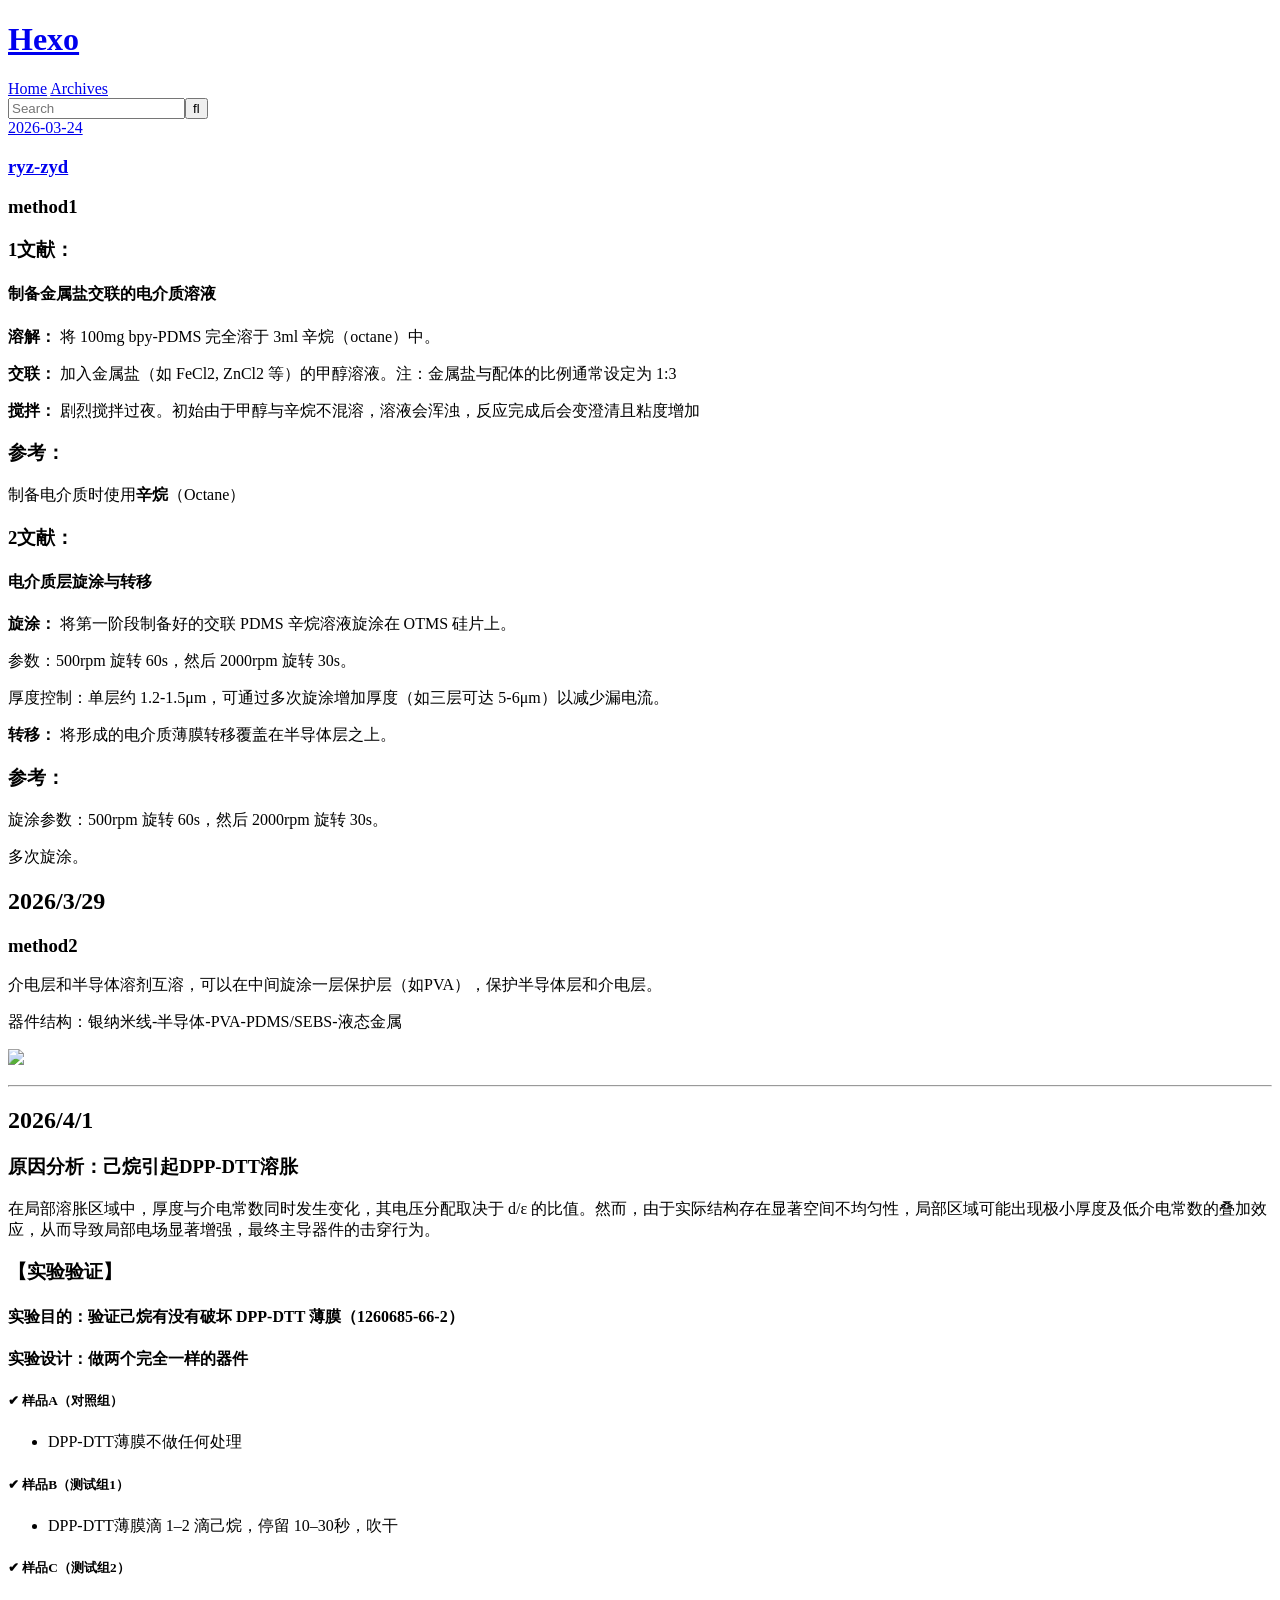
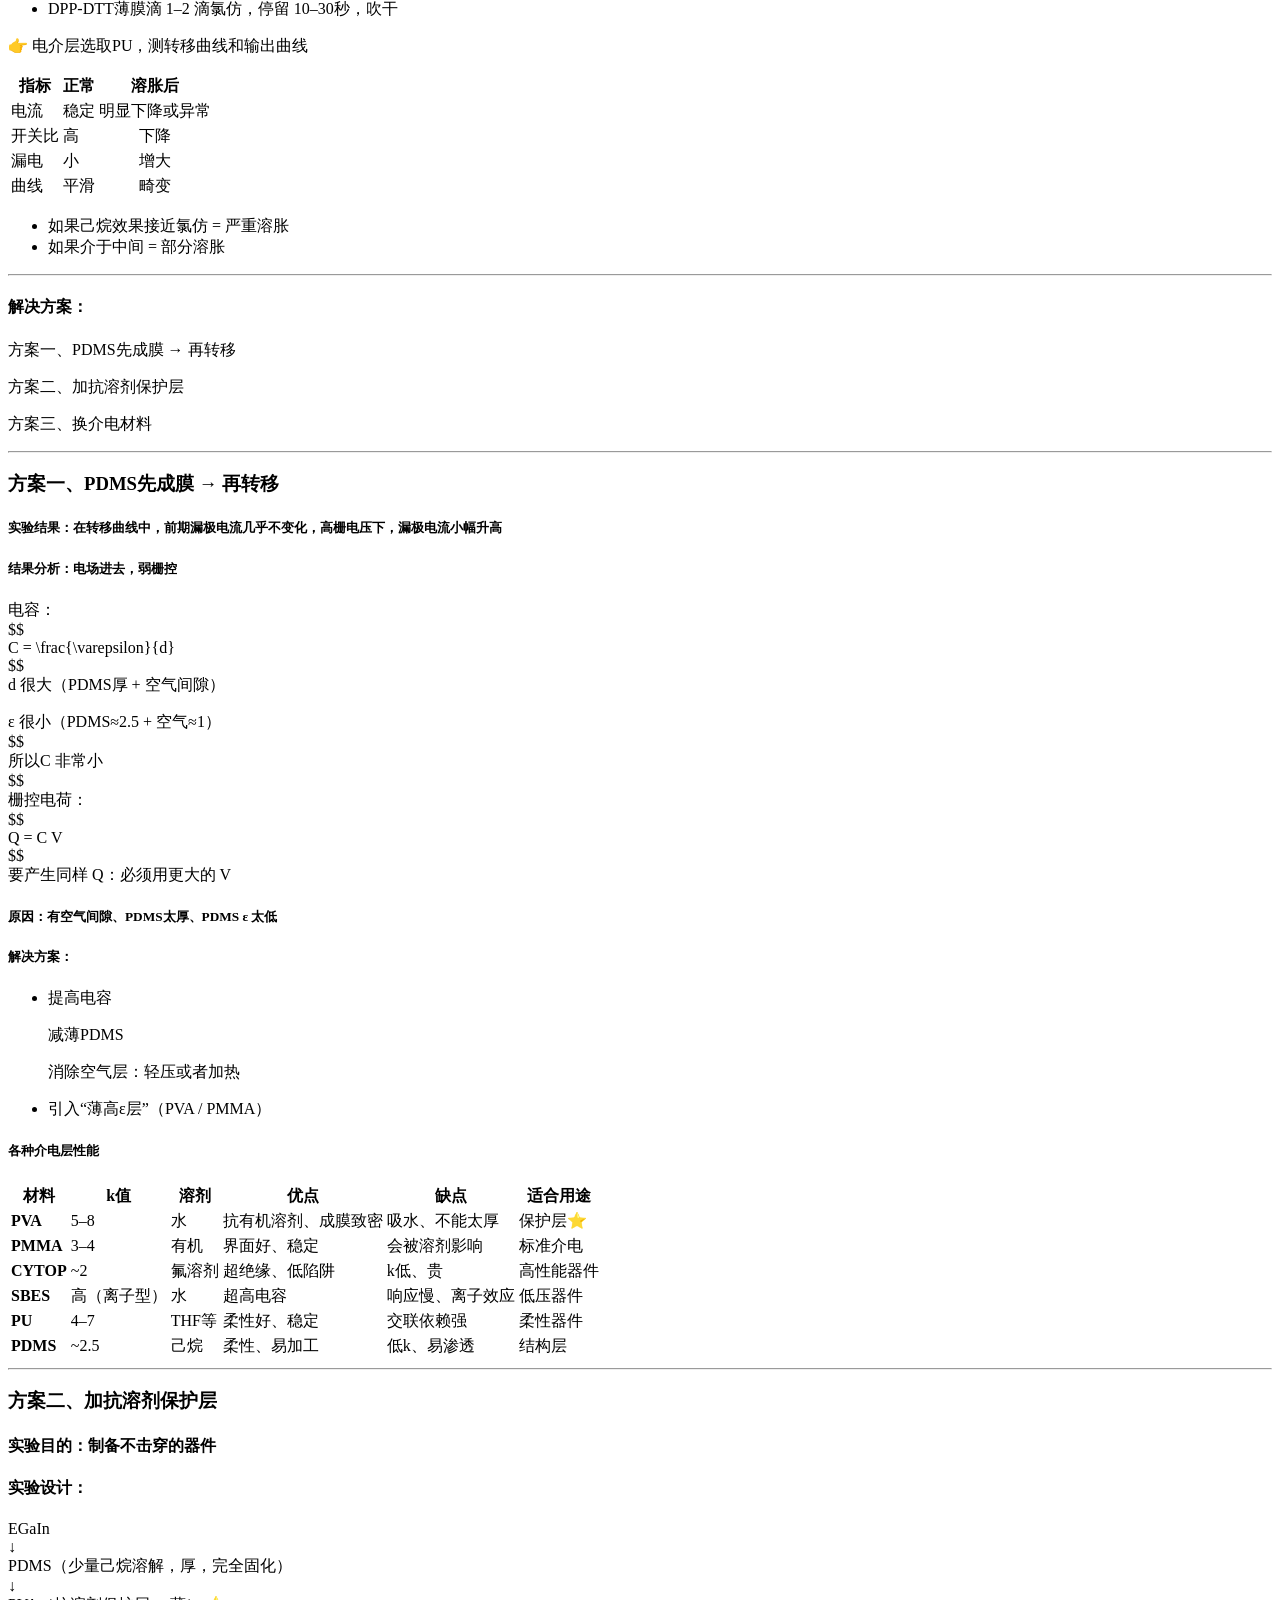
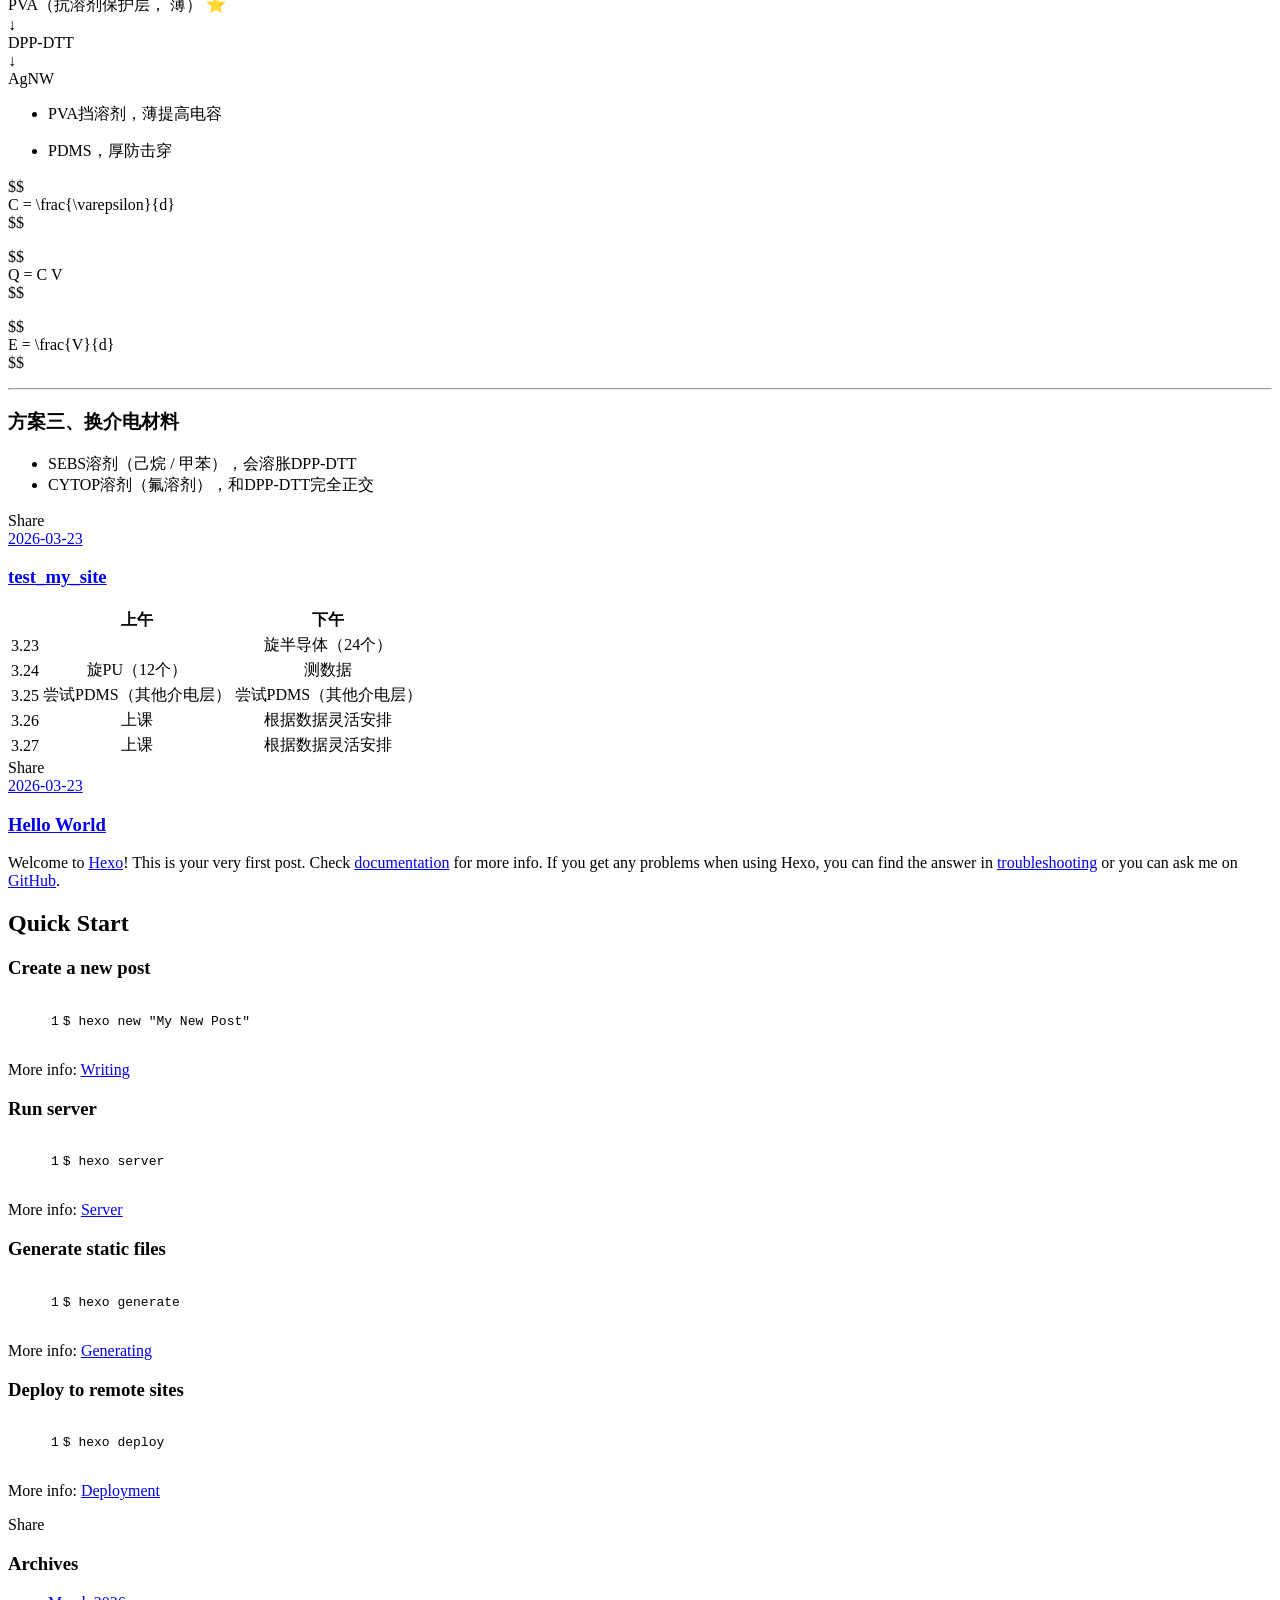
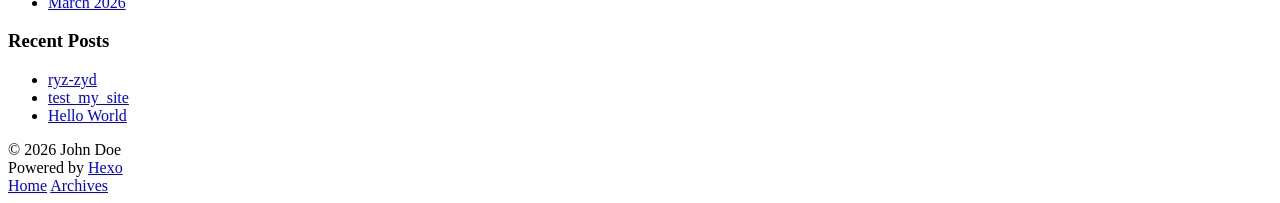
==== index.html @ 9f397bfc "Site updated: 2026-04-02 16:19:11" ====
<!DOCTYPE html>
<html>
<head>
  <meta charset="utf-8">
  
  
  <title>Hexo</title>
  <meta name="viewport" content="width=device-width, initial-scale=1, shrink-to-fit=no">
  <meta property="og:type" content="website">
<meta property="og:title" content="Hexo">
<meta property="og:url" content="http://example.com/index.html">
<meta property="og:site_name" content="Hexo">
<meta property="og:locale" content="en_US">
<meta property="article:author" content="John Doe">
<meta name="twitter:card" content="summary">
  
    <link rel="alternate" href="/atom.xml" title="Hexo" type="application/atom+xml">
  
  
    <link rel="shortcut icon" href="/favicon.png">
  
  
  
<link rel="stylesheet" href="/css/style.css">

  
    
<link rel="stylesheet" href="/fancybox/jquery.fancybox.min.css">

  
  
<link rel="stylesheet" href="https://cdn.jsdelivr.net/npm/fork-awesome@1.2.0/css/fork-awesome.min.css">

<meta name="generator" content="Hexo 7.3.0"></head>

<body>
  <div id="container">
    <div id="wrap">
      <header id="header">
  <div id="banner"></div>
  <div id="header-outer" class="outer">
    <div id="header-title" class="inner">
      <h1 id="logo-wrap">
        <a href="/" id="logo">Hexo</a>
      </h1>
      
    </div>
    <div id="header-inner" class="inner">
      <nav id="main-nav">
        <a id="main-nav-toggle" class="nav-icon"><span class="fa fa-bars"></span></a>
        
          <a class="main-nav-link" href="/">Home</a>
        
          <a class="main-nav-link" href="/archives">Archives</a>
        
      </nav>
      <nav id="sub-nav">
        
        
          <a class="nav-icon" href="/atom.xml" title="RSS Feed"><span class="fa fa-rss"></span></a>
        
        <a class="nav-icon nav-search-btn" title="Search"><span class="fa fa-search"></span></a>
      </nav>
      <div id="search-form-wrap">
        <form action="//google.com/search" method="get" accept-charset="UTF-8" class="search-form"><input type="search" name="q" class="search-form-input" placeholder="Search"><button type="submit" class="search-form-submit">&#xF002;</button><input type="hidden" name="sitesearch" value="http://example.com"></form>
      </div>
    </div>
  </div>
</header>

      <div class="outer">
        <section id="main">
  
    <article id="post-ryz-zyd" class="h-entry article article-type-post" itemprop="blogPost" itemscope itemtype="https://schema.org/BlogPosting">
  <div class="article-meta">
    <a href="/2026/03/24/ryz-zyd/" class="article-date">
  <time class="dt-published" datetime="2026-03-23T16:00:00.000Z" itemprop="datePublished">2026-03-24</time>
</a>
    
  </div>
  <div class="article-inner">
    
    
      <header class="article-header">
        
  
    <h1 itemprop="name">
      <a class="p-name article-title" href="/2026/03/24/ryz-zyd/">ryz-zyd</a>
    </h1>
  

      </header>
    
    <div class="e-content article-entry" itemprop="articleBody">
      
        <h3 id="method1"><a href="#method1" class="headerlink" title="method1"></a>method1</h3><h3 id="1文献："><a href="#1文献：" class="headerlink" title="1文献："></a>1文献：</h3><h4 id="制备金属盐交联的电介质溶液"><a href="#制备金属盐交联的电介质溶液" class="headerlink" title="制备金属盐交联的电介质溶液"></a>制备金属盐交联的电介质溶液</h4><p><strong>溶解：</strong> 将 100mg bpy-PDMS 完全溶于 3ml 辛烷（octane）中。</p>
<p><strong>交联：</strong> 加入金属盐（如 FeCl2, ZnCl2 等）的甲醇溶液。注：金属盐与配体的比例通常设定为 1:3</p>
<p><strong>搅拌：</strong> 剧烈搅拌过夜。初始由于甲醇与辛烷不混溶，溶液会浑浊，反应完成后会变澄清且粘度增加</p>
<h3 id="参考："><a href="#参考：" class="headerlink" title="参考："></a><strong>参考：</strong></h3><p>制备电介质时使用<strong>辛烷</strong>（Octane）</p>
<h3 id="2文献："><a href="#2文献：" class="headerlink" title="2文献："></a>2文献：</h3><h4 id="电介质层旋涂与转移"><a href="#电介质层旋涂与转移" class="headerlink" title="电介质层旋涂与转移"></a><strong>电介质层旋涂与转移</strong></h4><p><strong>旋涂：</strong> 将第一阶段制备好的交联 PDMS 辛烷溶液旋涂在 OTMS 硅片上。</p>
<p>参数：500rpm 旋转 60s，然后 2000rpm 旋转 30s。</p>
<p>厚度控制：单层约 1.2-1.5μm，可通过多次旋涂增加厚度（如三层可达 5-6μm）以减少漏电流。</p>
<p><strong>转移：</strong> 将形成的电介质薄膜转移覆盖在半导体层之上。</p>
<h3 id="参考：-1"><a href="#参考：-1" class="headerlink" title="参考："></a><strong>参考：</strong></h3><p>旋涂参数：500rpm 旋转 60s，然后 2000rpm 旋转 30s。</p>
<p>多次旋涂。</p>
<h2 id="2026-3-29"><a href="#2026-3-29" class="headerlink" title="2026&#x2F;3&#x2F;29"></a>2026&#x2F;3&#x2F;29</h2><h3 id="method2"><a href="#method2" class="headerlink" title="method2"></a>method2</h3><p>介电层和半导体溶剂互溶，可以在中间旋涂一层保护层（如PVA），保护半导体层和介电层。</p>
<p>器件结构：银纳米线-半导体-PVA-PDMS&#x2F;SEBS-液态金属</p>
<p><img src="C:\Users\ryz08\Desktop\图.png"></p>
<hr>
<h2 id="2026-4-1"><a href="#2026-4-1" class="headerlink" title="2026&#x2F;4&#x2F;1"></a>2026&#x2F;4&#x2F;1</h2><h3 id="原因分析：己烷引起DPP-DTT溶胀"><a href="#原因分析：己烷引起DPP-DTT溶胀" class="headerlink" title="原因分析：己烷引起DPP-DTT溶胀"></a>原因分析：己烷引起DPP-DTT溶胀</h3><p>在局部溶胀区域中，厚度与介电常数同时发生变化，其电压分配取决于 d&#x2F;ε 的比值。然而，由于实际结构存在显著空间不均匀性，局部区域可能出现极小厚度及低介电常数的叠加效应，从而导致局部电场显著增强，最终主导器件的击穿行为。</p>
<h3 id="【实验验证】"><a href="#【实验验证】" class="headerlink" title="【实验验证】"></a>【实验验证】</h3><h4 id="实验目的：验证己烷有没有破坏-DPP-DTT-薄膜（1260685-66-2）"><a href="#实验目的：验证己烷有没有破坏-DPP-DTT-薄膜（1260685-66-2）" class="headerlink" title="实验目的：验证己烷有没有破坏 DPP-DTT 薄膜（1260685-66-2）"></a>实验目的：验证己烷有没有破坏 DPP-DTT 薄膜（1260685-66-2）</h4><h4 id="实验设计：做两个完全一样的器件"><a href="#实验设计：做两个完全一样的器件" class="headerlink" title="实验设计：做两个完全一样的器件"></a>实验设计：做两个完全一样的器件</h4><h5 id="✔-样品A（对照组）"><a href="#✔-样品A（对照组）" class="headerlink" title="✔ 样品A（对照组）"></a>✔ 样品A（对照组）</h5><ul>
<li>DPP-DTT薄膜不做任何处理</li>
</ul>
<h5 id="✔-样品B（测试组1）"><a href="#✔-样品B（测试组1）" class="headerlink" title="✔ 样品B（测试组1）"></a>✔ 样品B（测试组1）</h5><ul>
<li>DPP-DTT薄膜滴 1–2 滴己烷，停留 10–30秒，吹干</li>
</ul>
<h5 id="✔-样品C（测试组2）"><a href="#✔-样品C（测试组2）" class="headerlink" title="✔ 样品C（测试组2）"></a>✔ 样品C（测试组2）</h5><ul>
<li>DPP-DTT薄膜滴 1–2 滴氯仿，停留 10–30秒，吹干</li>
</ul>
<p>👉 电介层选取PU，测转移曲线和输出曲线</p>
<table>
<thead>
<tr>
<th>指标</th>
<th>正常</th>
<th align="center">溶胀后</th>
</tr>
</thead>
<tbody><tr>
<td>电流</td>
<td>稳定</td>
<td align="center">明显下降或异常</td>
</tr>
<tr>
<td>开关比</td>
<td>高</td>
<td align="center">下降</td>
</tr>
<tr>
<td>漏电</td>
<td>小</td>
<td align="center">增大</td>
</tr>
<tr>
<td>曲线</td>
<td>平滑</td>
<td align="center">畸变</td>
</tr>
</tbody></table>
<ul>
<li>如果己烷效果接近氯仿 &#x3D; 严重溶胀</li>
<li>如果介于中间 &#x3D; 部分溶胀</li>
</ul>
<hr>
<h4 id="解决方案："><a href="#解决方案：" class="headerlink" title="解决方案："></a>解决方案：</h4><p>方案一、PDMS先成膜 → 再转移</p>
<p>方案二、加抗溶剂保护层</p>
<p>方案三、换介电材料</p>
<hr>
<h3 id="方案一、PDMS先成膜-→-再转移"><a href="#方案一、PDMS先成膜-→-再转移" class="headerlink" title="方案一、PDMS先成膜 → 再转移"></a>方案一、PDMS先成膜 → 再转移</h3><h5 id="实验结果：在转移曲线中，前期漏极电流几乎不变化，高栅电压下，漏极电流小幅升高"><a href="#实验结果：在转移曲线中，前期漏极电流几乎不变化，高栅电压下，漏极电流小幅升高" class="headerlink" title="实验结果：在转移曲线中，前期漏极电流几乎不变化，高栅电压下，漏极电流小幅升高"></a>实验结果：在转移曲线中，前期漏极电流几乎不变化，高栅电压下，漏极电流小幅升高</h5><h5 id="结果分析：电场进去，弱栅控"><a href="#结果分析：电场进去，弱栅控" class="headerlink" title="结果分析：电场进去，弱栅控"></a>结果分析：电场进去，弱栅控</h5><p> 电容：<br>$$<br>C &#x3D; \frac{\varepsilon}{d}<br>$$<br>d 很大（PDMS厚 + 空气间隙）</p>
<p>ε 很小（PDMS≈2.5 + 空气≈1）<br>$$<br> 所以C 非常小<br>$$<br>栅控电荷：<br>$$<br>Q &#x3D; C V<br>$$<br>要产生同样 Q：必须用更大的 V</p>
<h5 id="原因：有空气间隙、PDMS太厚、PDMS-ε-太低"><a href="#原因：有空气间隙、PDMS太厚、PDMS-ε-太低" class="headerlink" title="原因：有空气间隙、PDMS太厚、PDMS ε 太低"></a>原因：有空气间隙、PDMS太厚、PDMS ε 太低</h5><h5 id="解决方案：-1"><a href="#解决方案：-1" class="headerlink" title="解决方案："></a>解决方案：</h5><ul>
<li><p>提高电容</p>
<p>减薄PDMS</p>
<p>消除空气层：轻压或者加热</p>
</li>
<li><p>引入“薄高ε层”（PVA &#x2F; PMMA）</p>
</li>
</ul>
<h5 id="各种介电层性能"><a href="#各种介电层性能" class="headerlink" title="各种介电层性能"></a>各种介电层性能</h5><table>
<thead>
<tr>
<th>材料</th>
<th>k值</th>
<th>溶剂</th>
<th>优点</th>
<th>缺点</th>
<th>适合用途</th>
</tr>
</thead>
<tbody><tr>
<td><strong>PVA</strong></td>
<td>5–8</td>
<td>水</td>
<td>抗有机溶剂、成膜致密</td>
<td>吸水、不能太厚</td>
<td>保护层⭐</td>
</tr>
<tr>
<td><strong>PMMA</strong></td>
<td>3–4</td>
<td>有机</td>
<td>界面好、稳定</td>
<td>会被溶剂影响</td>
<td>标准介电</td>
</tr>
<tr>
<td><strong>CYTOP</strong></td>
<td>~2</td>
<td>氟溶剂</td>
<td>超绝缘、低陷阱</td>
<td>k低、贵</td>
<td>高性能器件</td>
</tr>
<tr>
<td><strong>SBES</strong></td>
<td>高（离子型）</td>
<td>水</td>
<td>超高电容</td>
<td>响应慢、离子效应</td>
<td>低压器件</td>
</tr>
<tr>
<td><strong>PU</strong></td>
<td>4–7</td>
<td>THF等</td>
<td>柔性好、稳定</td>
<td>交联依赖强</td>
<td>柔性器件</td>
</tr>
<tr>
<td><strong>PDMS</strong></td>
<td>~2.5</td>
<td>己烷</td>
<td>柔性、易加工</td>
<td>低k、易渗透</td>
<td>结构层</td>
</tr>
</tbody></table>
<hr>
<h3 id="方案二、加抗溶剂保护层"><a href="#方案二、加抗溶剂保护层" class="headerlink" title="方案二、加抗溶剂保护层"></a>方案二、加抗溶剂保护层</h3><h4 id="实验目的：制备不击穿的器件"><a href="#实验目的：制备不击穿的器件" class="headerlink" title="实验目的：制备不击穿的器件"></a>实验目的：制备不击穿的器件</h4><h4 id="实验设计："><a href="#实验设计：" class="headerlink" title="实验设计："></a>实验设计：</h4><p>EGaIn<br>↓<br>PDMS（少量己烷溶解，厚，完全固化）<br>↓<br>PVA（抗溶剂保护层， 薄） ⭐<br>↓<br>DPP-DTT<br>↓<br>AgNW</p>
<ul>
<li><p>PVA挡溶剂，薄提高电容 </p>
</li>
<li><p>PDMS，厚防击穿</p>
</li>
</ul>
<p>$$<br>C &#x3D; \frac{\varepsilon}{d}<br>$$</p>
<p>$$<br>Q &#x3D; C V<br>$$</p>
<p>$$<br>E &#x3D; \frac{V}{d}<br>$$</p>
<hr>
<h3 id="方案三、换介电材料"><a href="#方案三、换介电材料" class="headerlink" title="方案三、换介电材料"></a>方案三、换介电材料</h3><ul>
<li>SEBS溶剂（己烷 &#x2F; 甲苯），会溶胀DPP-DTT</li>
<li>CYTOP溶剂（氟溶剂），和DPP-DTT完全正交</li>
</ul>

      
    </div>
    <footer class="article-footer">
      <a data-url="http://example.com/2026/03/24/ryz-zyd/" data-id="cmnh799800000wgirgq7ofn33" data-title="ryz-zyd" class="article-share-link"><span class="fa fa-share">Share</span></a>
      
      
      
    </footer>
  </div>
  
</article>



  
    <article id="post-test-my-site" class="h-entry article article-type-post" itemprop="blogPost" itemscope itemtype="https://schema.org/BlogPosting">
  <div class="article-meta">
    <a href="/2026/03/23/test-my-site/" class="article-date">
  <time class="dt-published" datetime="2026-03-23T14:27:27.000Z" itemprop="datePublished">2026-03-23</time>
</a>
    
  </div>
  <div class="article-inner">
    
    
      <header class="article-header">
        
  
    <h1 itemprop="name">
      <a class="p-name article-title" href="/2026/03/23/test-my-site/">test_my_site</a>
    </h1>
  

      </header>
    
    <div class="e-content article-entry" itemprop="articleBody">
      
        <table>
<thead>
<tr>
<th></th>
<th align="center"><strong>上午</strong></th>
<th align="center"><strong>下午</strong></th>
</tr>
</thead>
<tbody><tr>
<td>3.23</td>
<td align="center"></td>
<td align="center">旋半导体（24个）</td>
</tr>
<tr>
<td>3.24</td>
<td align="center">旋PU（12个）</td>
<td align="center">测数据</td>
</tr>
<tr>
<td>3.25</td>
<td align="center">尝试PDMS（其他介电层）</td>
<td align="center">尝试PDMS（其他介电层）</td>
</tr>
<tr>
<td>3.26</td>
<td align="center">上课</td>
<td align="center">根据数据灵活安排</td>
</tr>
<tr>
<td>3.27</td>
<td align="center">上课</td>
<td align="center">根据数据灵活安排</td>
</tr>
</tbody></table>

      
    </div>
    <footer class="article-footer">
      <a data-url="http://example.com/2026/03/23/test-my-site/" data-id="cmnh799830002wgirfhy3c6ex" data-title="test_my_site" class="article-share-link"><span class="fa fa-share">Share</span></a>
      
      
      
    </footer>
  </div>
  
</article>



  
    <article id="post-hello-world" class="h-entry article article-type-post" itemprop="blogPost" itemscope itemtype="https://schema.org/BlogPosting">
  <div class="article-meta">
    <a href="/2026/03/23/hello-world/" class="article-date">
  <time class="dt-published" datetime="2026-03-23T14:25:34.184Z" itemprop="datePublished">2026-03-23</time>
</a>
    
  </div>
  <div class="article-inner">
    
    
      <header class="article-header">
        
  
    <h1 itemprop="name">
      <a class="p-name article-title" href="/2026/03/23/hello-world/">Hello World</a>
    </h1>
  

      </header>
    
    <div class="e-content article-entry" itemprop="articleBody">
      
        <p>Welcome to <a target="_blank" rel="noopener" href="https://hexo.io/">Hexo</a>! This is your very first post. Check <a target="_blank" rel="noopener" href="https://hexo.io/docs/">documentation</a> for more info. If you get any problems when using Hexo, you can find the answer in <a target="_blank" rel="noopener" href="https://hexo.io/docs/troubleshooting.html">troubleshooting</a> or you can ask me on <a target="_blank" rel="noopener" href="https://github.com/hexojs/hexo/issues">GitHub</a>.</p>
<h2 id="Quick-Start"><a href="#Quick-Start" class="headerlink" title="Quick Start"></a>Quick Start</h2><h3 id="Create-a-new-post"><a href="#Create-a-new-post" class="headerlink" title="Create a new post"></a>Create a new post</h3><figure class="highlight bash"><table><tr><td class="gutter"><pre><span class="line">1</span><br></pre></td><td class="code"><pre><span class="line">$ hexo new <span class="string">&quot;My New Post&quot;</span></span><br></pre></td></tr></table></figure>

<p>More info: <a target="_blank" rel="noopener" href="https://hexo.io/docs/writing.html">Writing</a></p>
<h3 id="Run-server"><a href="#Run-server" class="headerlink" title="Run server"></a>Run server</h3><figure class="highlight bash"><table><tr><td class="gutter"><pre><span class="line">1</span><br></pre></td><td class="code"><pre><span class="line">$ hexo server</span><br></pre></td></tr></table></figure>

<p>More info: <a target="_blank" rel="noopener" href="https://hexo.io/docs/server.html">Server</a></p>
<h3 id="Generate-static-files"><a href="#Generate-static-files" class="headerlink" title="Generate static files"></a>Generate static files</h3><figure class="highlight bash"><table><tr><td class="gutter"><pre><span class="line">1</span><br></pre></td><td class="code"><pre><span class="line">$ hexo generate</span><br></pre></td></tr></table></figure>

<p>More info: <a target="_blank" rel="noopener" href="https://hexo.io/docs/generating.html">Generating</a></p>
<h3 id="Deploy-to-remote-sites"><a href="#Deploy-to-remote-sites" class="headerlink" title="Deploy to remote sites"></a>Deploy to remote sites</h3><figure class="highlight bash"><table><tr><td class="gutter"><pre><span class="line">1</span><br></pre></td><td class="code"><pre><span class="line">$ hexo deploy</span><br></pre></td></tr></table></figure>

<p>More info: <a target="_blank" rel="noopener" href="https://hexo.io/docs/one-command-deployment.html">Deployment</a></p>

      
    </div>
    <footer class="article-footer">
      <a data-url="http://example.com/2026/03/23/hello-world/" data-id="cmnh799830001wgirbifv1wf6" data-title="Hello World" class="article-share-link"><span class="fa fa-share">Share</span></a>
      
      
      
    </footer>
  </div>
  
</article>



  


</section>
        
          <aside id="sidebar">
  
    

  
    

  
    
  
    
  <div class="widget-wrap">
    <h3 class="widget-title">Archives</h3>
    <div class="widget">
      <ul class="archive-list"><li class="archive-list-item"><a class="archive-list-link" href="/archives/2026/03/">March 2026</a></li></ul>
    </div>
  </div>


  
    
  <div class="widget-wrap">
    <h3 class="widget-title">Recent Posts</h3>
    <div class="widget">
      <ul>
        
          <li>
            <a href="/2026/03/24/ryz-zyd/">ryz-zyd</a>
          </li>
        
          <li>
            <a href="/2026/03/23/test-my-site/">test_my_site</a>
          </li>
        
          <li>
            <a href="/2026/03/23/hello-world/">Hello World</a>
          </li>
        
      </ul>
    </div>
  </div>

  
</aside>
        
      </div>
      <footer id="footer">
  
  <div class="outer">
    <div id="footer-info" class="inner">
      
      &copy; 2026 John Doe<br>
      Powered by <a href="https://hexo.io/" target="_blank">Hexo</a>
    </div>
  </div>
</footer>

    </div>
    <nav id="mobile-nav">
  
    <a href="/" class="mobile-nav-link">Home</a>
  
    <a href="/archives" class="mobile-nav-link">Archives</a>
  
</nav>
    


<script src="/js/jquery-3.6.4.min.js"></script>



  
<script src="/fancybox/jquery.fancybox.min.js"></script>




<script src="/js/script.js"></script>





  </div>
</body>
</html>
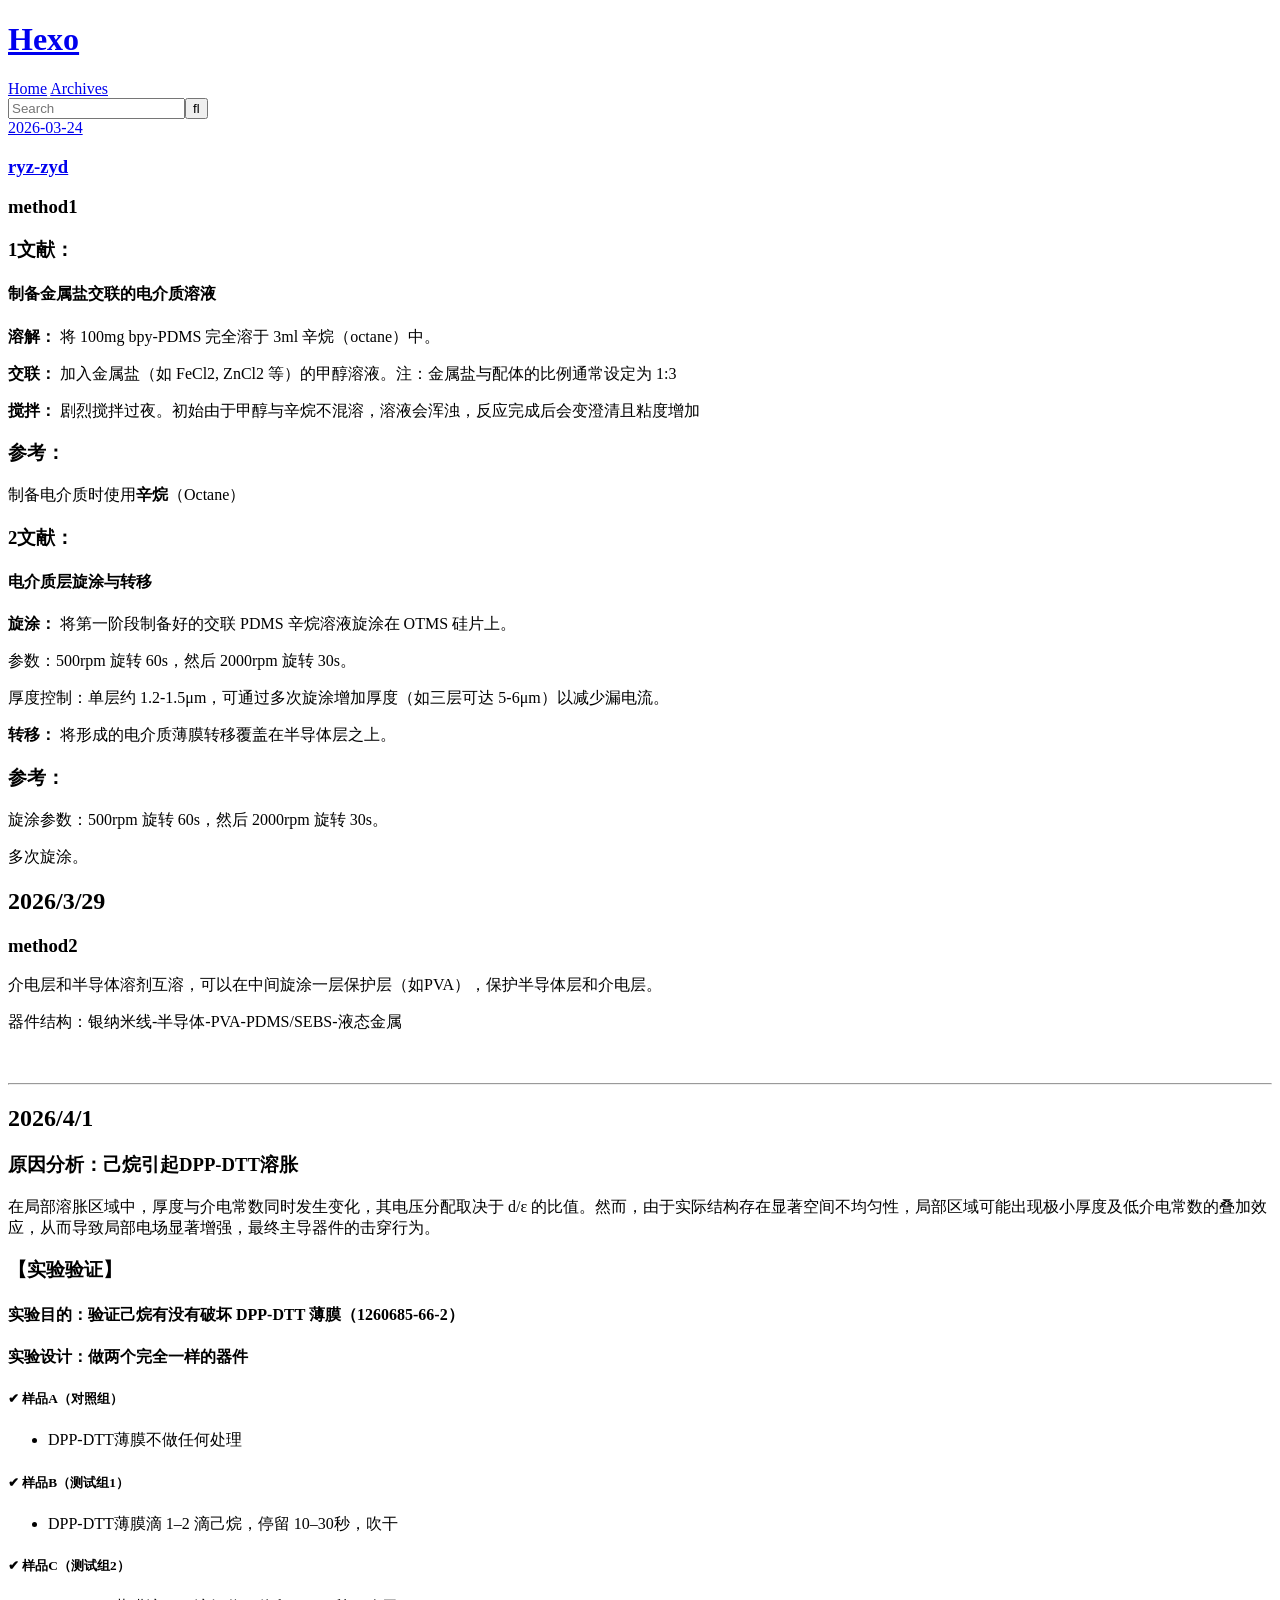
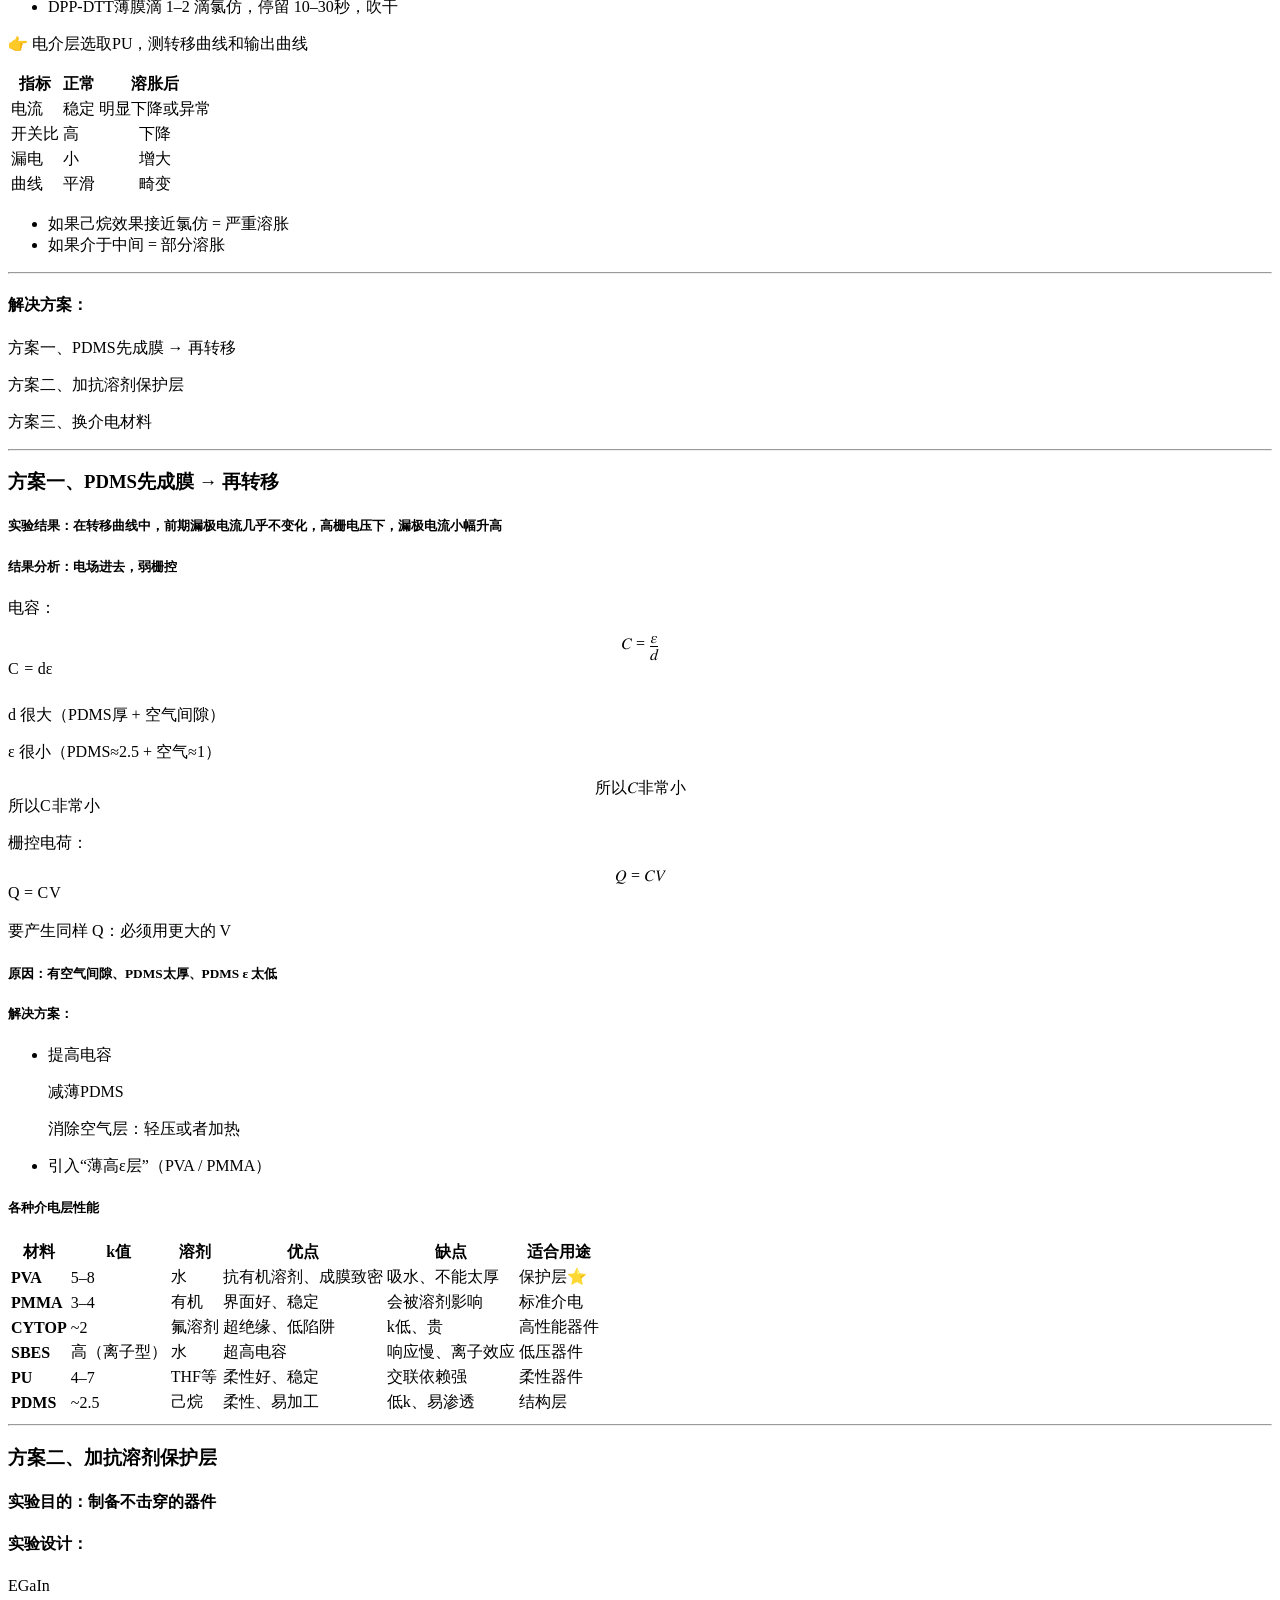
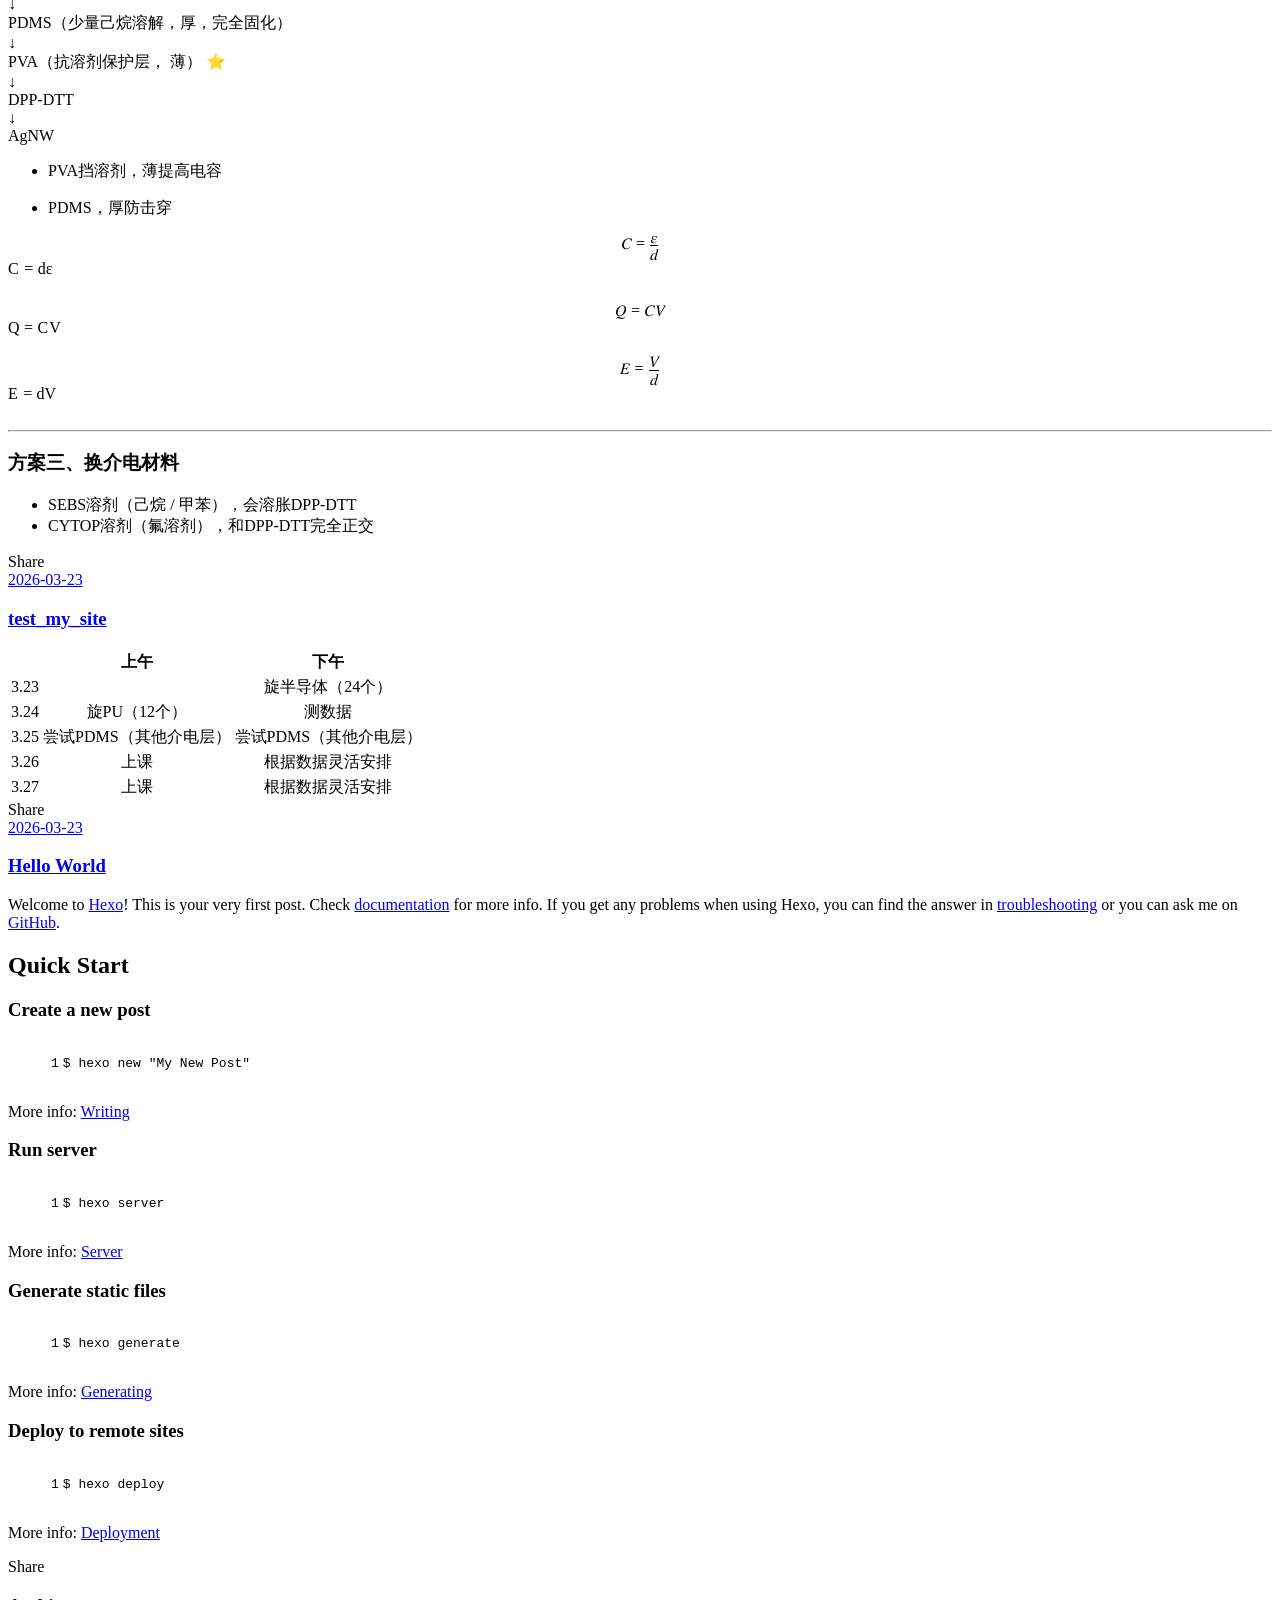
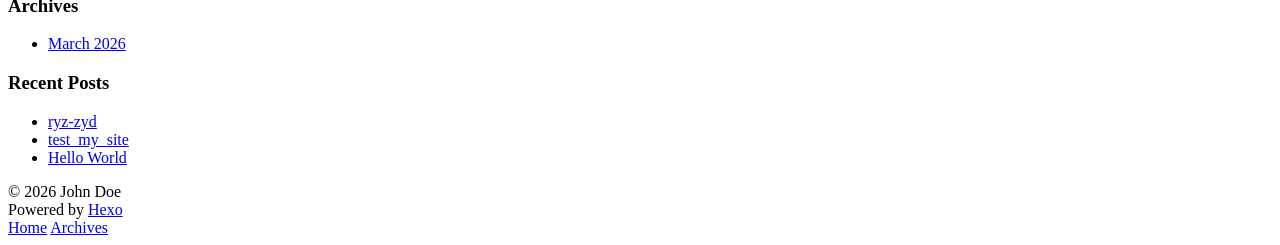
==== commit 724c2a8c: "Site updated: 2026-04-02 17:13:55" ====
--- a/index.html
+++ b/index.html
@@ -93,28 +93,45 @@
     
     <div class="e-content article-entry" itemprop="articleBody">
       
-        <h3 id="method1"><a href="#method1" class="headerlink" title="method1"></a>method1</h3><h3 id="1文献："><a href="#1文献：" class="headerlink" title="1文献："></a>1文献：</h3><h4 id="制备金属盐交联的电介质溶液"><a href="#制备金属盐交联的电介质溶液" class="headerlink" title="制备金属盐交联的电介质溶液"></a>制备金属盐交联的电介质溶液</h4><p><strong>溶解：</strong> 将 100mg bpy-PDMS 完全溶于 3ml 辛烷（octane）中。</p>
+        <h3 id="method1"><a class="markdownIt-Anchor" href="#method1"></a> method1</h3>
+<h3 id="1文献"><a class="markdownIt-Anchor" href="#1文献"></a> 1文献：</h3>
+<h4 id="制备金属盐交联的电介质溶液"><a class="markdownIt-Anchor" href="#制备金属盐交联的电介质溶液"></a> 制备金属盐交联的电介质溶液</h4>
+<p><strong>溶解：</strong> 将 100mg bpy-PDMS 完全溶于 3ml 辛烷（octane）中。</p>
 <p><strong>交联：</strong> 加入金属盐（如 FeCl2, ZnCl2 等）的甲醇溶液。注：金属盐与配体的比例通常设定为 1:3</p>
 <p><strong>搅拌：</strong> 剧烈搅拌过夜。初始由于甲醇与辛烷不混溶，溶液会浑浊，反应完成后会变澄清且粘度增加</p>
-<h3 id="参考："><a href="#参考：" class="headerlink" title="参考："></a><strong>参考：</strong></h3><p>制备电介质时使用<strong>辛烷</strong>（Octane）</p>
-<h3 id="2文献："><a href="#2文献：" class="headerlink" title="2文献："></a>2文献：</h3><h4 id="电介质层旋涂与转移"><a href="#电介质层旋涂与转移" class="headerlink" title="电介质层旋涂与转移"></a><strong>电介质层旋涂与转移</strong></h4><p><strong>旋涂：</strong> 将第一阶段制备好的交联 PDMS 辛烷溶液旋涂在 OTMS 硅片上。</p>
+<h3 id="参考"><a class="markdownIt-Anchor" href="#参考"></a> <strong>参考：</strong></h3>
+<p>制备电介质时使用<strong>辛烷</strong>（Octane）</p>
+<h3 id="2文献"><a class="markdownIt-Anchor" href="#2文献"></a> 2文献：</h3>
+<h4 id="电介质层旋涂与转移"><a class="markdownIt-Anchor" href="#电介质层旋涂与转移"></a> <strong>电介质层旋涂与转移</strong></h4>
+<p><strong>旋涂：</strong> 将第一阶段制备好的交联 PDMS 辛烷溶液旋涂在 OTMS 硅片上。</p>
 <p>参数：500rpm 旋转 60s，然后 2000rpm 旋转 30s。</p>
 <p>厚度控制：单层约 1.2-1.5μm，可通过多次旋涂增加厚度（如三层可达 5-6μm）以减少漏电流。</p>
 <p><strong>转移：</strong> 将形成的电介质薄膜转移覆盖在半导体层之上。</p>
-<h3 id="参考：-1"><a href="#参考：-1" class="headerlink" title="参考："></a><strong>参考：</strong></h3><p>旋涂参数：500rpm 旋转 60s，然后 2000rpm 旋转 30s。</p>
+<h3 id="参考-2"><a class="markdownIt-Anchor" href="#参考-2"></a> <strong>参考：</strong></h3>
+<p>旋涂参数：500rpm 旋转 60s，然后 2000rpm 旋转 30s。</p>
 <p>多次旋涂。</p>
-<h2 id="2026-3-29"><a href="#2026-3-29" class="headerlink" title="2026&#x2F;3&#x2F;29"></a>2026&#x2F;3&#x2F;29</h2><h3 id="method2"><a href="#method2" class="headerlink" title="method2"></a>method2</h3><p>介电层和半导体溶剂互溶，可以在中间旋涂一层保护层（如PVA），保护半导体层和介电层。</p>
-<p>器件结构：银纳米线-半导体-PVA-PDMS&#x2F;SEBS-液态金属</p>
-<p><img src="C:\Users\ryz08\Desktop\图.png"></p>
-<hr>
-<h2 id="2026-4-1"><a href="#2026-4-1" class="headerlink" title="2026&#x2F;4&#x2F;1"></a>2026&#x2F;4&#x2F;1</h2><h3 id="原因分析：己烷引起DPP-DTT溶胀"><a href="#原因分析：己烷引起DPP-DTT溶胀" class="headerlink" title="原因分析：己烷引起DPP-DTT溶胀"></a>原因分析：己烷引起DPP-DTT溶胀</h3><p>在局部溶胀区域中，厚度与介电常数同时发生变化，其电压分配取决于 d&#x2F;ε 的比值。然而，由于实际结构存在显著空间不均匀性，局部区域可能出现极小厚度及低介电常数的叠加效应，从而导致局部电场显著增强，最终主导器件的击穿行为。</p>
-<h3 id="【实验验证】"><a href="#【实验验证】" class="headerlink" title="【实验验证】"></a>【实验验证】</h3><h4 id="实验目的：验证己烷有没有破坏-DPP-DTT-薄膜（1260685-66-2）"><a href="#实验目的：验证己烷有没有破坏-DPP-DTT-薄膜（1260685-66-2）" class="headerlink" title="实验目的：验证己烷有没有破坏 DPP-DTT 薄膜（1260685-66-2）"></a>实验目的：验证己烷有没有破坏 DPP-DTT 薄膜（1260685-66-2）</h4><h4 id="实验设计：做两个完全一样的器件"><a href="#实验设计：做两个完全一样的器件" class="headerlink" title="实验设计：做两个完全一样的器件"></a>实验设计：做两个完全一样的器件</h4><h5 id="✔-样品A（对照组）"><a href="#✔-样品A（对照组）" class="headerlink" title="✔ 样品A（对照组）"></a>✔ 样品A（对照组）</h5><ul>
+<h2 id="2026329"><a class="markdownIt-Anchor" href="#2026329"></a> 2026/3/29</h2>
+<h3 id="method2"><a class="markdownIt-Anchor" href="#method2"></a> method2</h3>
+<p>介电层和半导体溶剂互溶，可以在中间旋涂一层保护层（如PVA），保护半导体层和介电层。</p>
+<p>器件结构：银纳米线-半导体-PVA-PDMS/SEBS-液态金属</p>
+<p><img src="C:%5CUsers%5Cryz08%5CDesktop%5C%E5%9B%BE.png" alt="" /></p>
+<hr />
+<h2 id="202641"><a class="markdownIt-Anchor" href="#202641"></a> 2026/4/1</h2>
+<h3 id="原因分析己烷引起dpp-dtt溶胀"><a class="markdownIt-Anchor" href="#原因分析己烷引起dpp-dtt溶胀"></a> 原因分析：己烷引起DPP-DTT溶胀</h3>
+<p>在局部溶胀区域中，厚度与介电常数同时发生变化，其电压分配取决于 d/ε 的比值。然而，由于实际结构存在显著空间不均匀性，局部区域可能出现极小厚度及低介电常数的叠加效应，从而导致局部电场显著增强，最终主导器件的击穿行为。</p>
+<h3 id="实验验证"><a class="markdownIt-Anchor" href="#实验验证"></a> 【实验验证】</h3>
+<h4 id="实验目的验证己烷有没有破坏-dpp-dtt-薄膜1260685-66-2"><a class="markdownIt-Anchor" href="#实验目的验证己烷有没有破坏-dpp-dtt-薄膜1260685-66-2"></a> 实验目的：验证己烷有没有破坏 DPP-DTT 薄膜（1260685-66-2）</h4>
+<h4 id="实验设计做两个完全一样的器件"><a class="markdownIt-Anchor" href="#实验设计做两个完全一样的器件"></a> 实验设计：做两个完全一样的器件</h4>
+<h5 id="样品a对照组"><a class="markdownIt-Anchor" href="#样品a对照组"></a> ✔ 样品A（对照组）</h5>
+<ul>
 <li>DPP-DTT薄膜不做任何处理</li>
 </ul>
-<h5 id="✔-样品B（测试组1）"><a href="#✔-样品B（测试组1）" class="headerlink" title="✔ 样品B（测试组1）"></a>✔ 样品B（测试组1）</h5><ul>
+<h5 id="样品b测试组1"><a class="markdownIt-Anchor" href="#样品b测试组1"></a> ✔ 样品B（测试组1）</h5>
+<ul>
 <li>DPP-DTT薄膜滴 1–2 滴己烷，停留 10–30秒，吹干</li>
 </ul>
-<h5 id="✔-样品C（测试组2）"><a href="#✔-样品C（测试组2）" class="headerlink" title="✔ 样品C（测试组2）"></a>✔ 样品C（测试组2）</h5><ul>
+<h5 id="样品c测试组2"><a class="markdownIt-Anchor" href="#样品c测试组2"></a> ✔ 样品C（测试组2）</h5>
+<ul>
 <li>DPP-DTT薄膜滴 1–2 滴氯仿，停留 10–30秒，吹干</li>
 </ul>
 <p>👉 电介层选取PU，测转移曲线和输出曲线</p>
@@ -123,50 +140,70 @@
 <tr>
 <th>指标</th>
 <th>正常</th>
-<th align="center">溶胀后</th>
+<th style="text-align:center">溶胀后</th>
 </tr>
 </thead>
-<tbody><tr>
+<tbody>
+<tr>
 <td>电流</td>
 <td>稳定</td>
-<td align="center">明显下降或异常</td>
+<td style="text-align:center">明显下降或异常</td>
 </tr>
 <tr>
 <td>开关比</td>
 <td>高</td>
-<td align="center">下降</td>
+<td style="text-align:center">下降</td>
 </tr>
 <tr>
 <td>漏电</td>
 <td>小</td>
-<td align="center">增大</td>
+<td style="text-align:center">增大</td>
 </tr>
 <tr>
 <td>曲线</td>
 <td>平滑</td>
-<td align="center">畸变</td>
-</tr>
-</tbody></table>
-<ul>
-<li>如果己烷效果接近氯仿 &#x3D; 严重溶胀</li>
-<li>如果介于中间 &#x3D; 部分溶胀</li>
-</ul>
-<hr>
-<h4 id="解决方案："><a href="#解决方案：" class="headerlink" title="解决方案："></a>解决方案：</h4><p>方案一、PDMS先成膜 → 再转移</p>
+<td style="text-align:center">畸变</td>
+</tr>
+</tbody>
+</table>
+<ul>
+<li>如果己烷效果接近氯仿 = 严重溶胀</li>
+<li>如果介于中间 = 部分溶胀</li>
+</ul>
+<hr />
+<h4 id="解决方案"><a class="markdownIt-Anchor" href="#解决方案"></a> 解决方案：</h4>
+<p>方案一、PDMS先成膜 → 再转移</p>
 <p>方案二、加抗溶剂保护层</p>
 <p>方案三、换介电材料</p>
-<hr>
-<h3 id="方案一、PDMS先成膜-→-再转移"><a href="#方案一、PDMS先成膜-→-再转移" class="headerlink" title="方案一、PDMS先成膜 → 再转移"></a>方案一、PDMS先成膜 → 再转移</h3><h5 id="实验结果：在转移曲线中，前期漏极电流几乎不变化，高栅电压下，漏极电流小幅升高"><a href="#实验结果：在转移曲线中，前期漏极电流几乎不变化，高栅电压下，漏极电流小幅升高" class="headerlink" title="实验结果：在转移曲线中，前期漏极电流几乎不变化，高栅电压下，漏极电流小幅升高"></a>实验结果：在转移曲线中，前期漏极电流几乎不变化，高栅电压下，漏极电流小幅升高</h5><h5 id="结果分析：电场进去，弱栅控"><a href="#结果分析：电场进去，弱栅控" class="headerlink" title="结果分析：电场进去，弱栅控"></a>结果分析：电场进去，弱栅控</h5><p> 电容：<br>$$<br>C &#x3D; \frac{\varepsilon}{d}<br>$$<br>d 很大（PDMS厚 + 空气间隙）</p>
-<p>ε 很小（PDMS≈2.5 + 空气≈1）<br>$$<br> 所以C 非常小<br>$$<br>栅控电荷：<br>$$<br>Q &#x3D; C V<br>$$<br>要产生同样 Q：必须用更大的 V</p>
-<h5 id="原因：有空气间隙、PDMS太厚、PDMS-ε-太低"><a href="#原因：有空气间隙、PDMS太厚、PDMS-ε-太低" class="headerlink" title="原因：有空气间隙、PDMS太厚、PDMS ε 太低"></a>原因：有空气间隙、PDMS太厚、PDMS ε 太低</h5><h5 id="解决方案：-1"><a href="#解决方案：-1" class="headerlink" title="解决方案："></a>解决方案：</h5><ul>
-<li><p>提高电容</p>
+<hr />
+<h3 id="方案一-pdms先成膜-再转移"><a class="markdownIt-Anchor" href="#方案一-pdms先成膜-再转移"></a> 方案一、PDMS先成膜 → 再转移</h3>
+<h5 id="实验结果在转移曲线中前期漏极电流几乎不变化高栅电压下漏极电流小幅升高"><a class="markdownIt-Anchor" href="#实验结果在转移曲线中前期漏极电流几乎不变化高栅电压下漏极电流小幅升高"></a> 实验结果：在转移曲线中，前期漏极电流几乎不变化，高栅电压下，漏极电流小幅升高</h5>
+<h5 id="结果分析电场进去弱栅控"><a class="markdownIt-Anchor" href="#结果分析电场进去弱栅控"></a> 结果分析：电场进去，弱栅控</h5>
+<p>电容：</p>
+<p class='katex-block'><span class="katex-display"><span class="katex"><span class="katex-mathml"><math xmlns="http://www.w3.org/1998/Math/MathML" display="block"><semantics><mrow><mi>C</mi><mo>=</mo><mfrac><mi>ε</mi><mi>d</mi></mfrac></mrow><annotation encoding="application/x-tex">C = \frac{\varepsilon}{d}
+</annotation></semantics></math></span><span class="katex-html" aria-hidden="true"><span class="base"><span class="strut" style="height:0.68333em;vertical-align:0em;"></span><span class="mord mathnormal" style="margin-right:0.07153em;">C</span><span class="mspace" style="margin-right:0.2777777777777778em;"></span><span class="mrel">=</span><span class="mspace" style="margin-right:0.2777777777777778em;"></span></span><span class="base"><span class="strut" style="height:1.7935600000000003em;vertical-align:-0.686em;"></span><span class="mord"><span class="mopen nulldelimiter"></span><span class="mfrac"><span class="vlist-t vlist-t2"><span class="vlist-r"><span class="vlist" style="height:1.10756em;"><span style="top:-2.314em;"><span class="pstrut" style="height:3em;"></span><span class="mord"><span class="mord mathnormal">d</span></span></span><span style="top:-3.23em;"><span class="pstrut" style="height:3em;"></span><span class="frac-line" style="border-bottom-width:0.04em;"></span></span><span style="top:-3.677em;"><span class="pstrut" style="height:3em;"></span><span class="mord"><span class="mord mathnormal">ε</span></span></span></span><span class="vlist-s">​</span></span><span class="vlist-r"><span class="vlist" style="height:0.686em;"><span></span></span></span></span></span><span class="mclose nulldelimiter"></span></span></span></span></span></span></p>
+<p>d 很大（PDMS厚 + 空气间隙）</p>
+<p>ε 很小（PDMS≈2.5 + 空气≈1）</p>
+<p class='katex-block'><span class="katex-display"><span class="katex"><span class="katex-mathml"><math xmlns="http://www.w3.org/1998/Math/MathML" display="block"><semantics><mrow><mtext>所以</mtext><mi>C</mi><mtext>非常小</mtext></mrow><annotation encoding="application/x-tex">所以C 非常小
+</annotation></semantics></math></span><span class="katex-html" aria-hidden="true"><span class="base"><span class="strut" style="height:0.68333em;vertical-align:0em;"></span><span class="mord cjk_fallback">所</span><span class="mord cjk_fallback">以</span><span class="mord mathnormal" style="margin-right:0.07153em;">C</span><span class="mord cjk_fallback">非</span><span class="mord cjk_fallback">常</span><span class="mord cjk_fallback">小</span></span></span></span></span></p>
+<p>栅控电荷：</p>
+<p class='katex-block'><span class="katex-display"><span class="katex"><span class="katex-mathml"><math xmlns="http://www.w3.org/1998/Math/MathML" display="block"><semantics><mrow><mi>Q</mi><mo>=</mo><mi>C</mi><mi>V</mi></mrow><annotation encoding="application/x-tex">Q = C V
+</annotation></semantics></math></span><span class="katex-html" aria-hidden="true"><span class="base"><span class="strut" style="height:0.8777699999999999em;vertical-align:-0.19444em;"></span><span class="mord mathnormal">Q</span><span class="mspace" style="margin-right:0.2777777777777778em;"></span><span class="mrel">=</span><span class="mspace" style="margin-right:0.2777777777777778em;"></span></span><span class="base"><span class="strut" style="height:0.68333em;vertical-align:0em;"></span><span class="mord mathnormal" style="margin-right:0.07153em;">C</span><span class="mord mathnormal" style="margin-right:0.22222em;">V</span></span></span></span></span></p>
+<p>要产生同样 Q：必须用更大的 V</p>
+<h5 id="原因有空气间隙-pdms太厚-pdms-ε-太低"><a class="markdownIt-Anchor" href="#原因有空气间隙-pdms太厚-pdms-ε-太低"></a> 原因：有空气间隙、PDMS太厚、PDMS ε 太低</h5>
+<h5 id="解决方案-2"><a class="markdownIt-Anchor" href="#解决方案-2"></a> 解决方案：</h5>
+<ul>
+<li>
+<p>提高电容</p>
 <p>减薄PDMS</p>
 <p>消除空气层：轻压或者加热</p>
 </li>
-<li><p>引入“薄高ε层”（PVA &#x2F; PMMA）</p>
+<li>
+<p>引入“薄高ε层”（PVA / PMMA）</p>
 </li>
 </ul>
-<h5 id="各种介电层性能"><a href="#各种介电层性能" class="headerlink" title="各种介电层性能"></a>各种介电层性能</h5><table>
+<h5 id="各种介电层性能"><a class="markdownIt-Anchor" href="#各种介电层性能"></a> 各种介电层性能</h5>
+<table>
 <thead>
 <tr>
 <th>材料</th>
@@ -177,7 +214,8 @@
 <th>适合用途</th>
 </tr>
 </thead>
-<tbody><tr>
+<tbody>
+<tr>
 <td><strong>PVA</strong></td>
 <td>5–8</td>
 <td>水</td>
@@ -225,28 +263,46 @@
 <td>低k、易渗透</td>
 <td>结构层</td>
 </tr>
-</tbody></table>
-<hr>
-<h3 id="方案二、加抗溶剂保护层"><a href="#方案二、加抗溶剂保护层" class="headerlink" title="方案二、加抗溶剂保护层"></a>方案二、加抗溶剂保护层</h3><h4 id="实验目的：制备不击穿的器件"><a href="#实验目的：制备不击穿的器件" class="headerlink" title="实验目的：制备不击穿的器件"></a>实验目的：制备不击穿的器件</h4><h4 id="实验设计："><a href="#实验设计：" class="headerlink" title="实验设计："></a>实验设计：</h4><p>EGaIn<br>↓<br>PDMS（少量己烷溶解，厚，完全固化）<br>↓<br>PVA（抗溶剂保护层， 薄） ⭐<br>↓<br>DPP-DTT<br>↓<br>AgNW</p>
-<ul>
-<li><p>PVA挡溶剂，薄提高电容 </p>
+</tbody>
+</table>
+<hr />
+<h3 id="方案二-加抗溶剂保护层"><a class="markdownIt-Anchor" href="#方案二-加抗溶剂保护层"></a> 方案二、加抗溶剂保护层</h3>
+<h4 id="实验目的制备不击穿的器件"><a class="markdownIt-Anchor" href="#实验目的制备不击穿的器件"></a> 实验目的：制备不击穿的器件</h4>
+<h4 id="实验设计"><a class="markdownIt-Anchor" href="#实验设计"></a> 实验设计：</h4>
+<p>EGaIn<br />
+↓<br />
+PDMS（少量己烷溶解，厚，完全固化）<br />
+↓<br />
+PVA（抗溶剂保护层， 薄） ⭐<br />
+↓<br />
+DPP-DTT<br />
+↓<br />
+AgNW</p>
+<ul>
+<li>
+<p>PVA挡溶剂，薄提高电容</p>
 </li>
-<li><p>PDMS，厚防击穿</p>
+<li>
+<p>PDMS，厚防击穿</p>
 </li>
 </ul>
-<p>$$<br>C &#x3D; \frac{\varepsilon}{d}<br>$$</p>
-<p>$$<br>Q &#x3D; C V<br>$$</p>
-<p>$$<br>E &#x3D; \frac{V}{d}<br>$$</p>
-<hr>
-<h3 id="方案三、换介电材料"><a href="#方案三、换介电材料" class="headerlink" title="方案三、换介电材料"></a>方案三、换介电材料</h3><ul>
-<li>SEBS溶剂（己烷 &#x2F; 甲苯），会溶胀DPP-DTT</li>
+<p class='katex-block'><span class="katex-display"><span class="katex"><span class="katex-mathml"><math xmlns="http://www.w3.org/1998/Math/MathML" display="block"><semantics><mrow><mi>C</mi><mo>=</mo><mfrac><mi>ε</mi><mi>d</mi></mfrac></mrow><annotation encoding="application/x-tex">C = \frac{\varepsilon}{d}
+</annotation></semantics></math></span><span class="katex-html" aria-hidden="true"><span class="base"><span class="strut" style="height:0.68333em;vertical-align:0em;"></span><span class="mord mathnormal" style="margin-right:0.07153em;">C</span><span class="mspace" style="margin-right:0.2777777777777778em;"></span><span class="mrel">=</span><span class="mspace" style="margin-right:0.2777777777777778em;"></span></span><span class="base"><span class="strut" style="height:1.7935600000000003em;vertical-align:-0.686em;"></span><span class="mord"><span class="mopen nulldelimiter"></span><span class="mfrac"><span class="vlist-t vlist-t2"><span class="vlist-r"><span class="vlist" style="height:1.10756em;"><span style="top:-2.314em;"><span class="pstrut" style="height:3em;"></span><span class="mord"><span class="mord mathnormal">d</span></span></span><span style="top:-3.23em;"><span class="pstrut" style="height:3em;"></span><span class="frac-line" style="border-bottom-width:0.04em;"></span></span><span style="top:-3.677em;"><span class="pstrut" style="height:3em;"></span><span class="mord"><span class="mord mathnormal">ε</span></span></span></span><span class="vlist-s">​</span></span><span class="vlist-r"><span class="vlist" style="height:0.686em;"><span></span></span></span></span></span><span class="mclose nulldelimiter"></span></span></span></span></span></span></p>
+<p class='katex-block'><span class="katex-display"><span class="katex"><span class="katex-mathml"><math xmlns="http://www.w3.org/1998/Math/MathML" display="block"><semantics><mrow><mi>Q</mi><mo>=</mo><mi>C</mi><mi>V</mi></mrow><annotation encoding="application/x-tex">Q = C V
+</annotation></semantics></math></span><span class="katex-html" aria-hidden="true"><span class="base"><span class="strut" style="height:0.8777699999999999em;vertical-align:-0.19444em;"></span><span class="mord mathnormal">Q</span><span class="mspace" style="margin-right:0.2777777777777778em;"></span><span class="mrel">=</span><span class="mspace" style="margin-right:0.2777777777777778em;"></span></span><span class="base"><span class="strut" style="height:0.68333em;vertical-align:0em;"></span><span class="mord mathnormal" style="margin-right:0.07153em;">C</span><span class="mord mathnormal" style="margin-right:0.22222em;">V</span></span></span></span></span></p>
+<p class='katex-block'><span class="katex-display"><span class="katex"><span class="katex-mathml"><math xmlns="http://www.w3.org/1998/Math/MathML" display="block"><semantics><mrow><mi>E</mi><mo>=</mo><mfrac><mi>V</mi><mi>d</mi></mfrac></mrow><annotation encoding="application/x-tex">E = \frac{V}{d}
+</annotation></semantics></math></span><span class="katex-html" aria-hidden="true"><span class="base"><span class="strut" style="height:0.68333em;vertical-align:0em;"></span><span class="mord mathnormal" style="margin-right:0.05764em;">E</span><span class="mspace" style="margin-right:0.2777777777777778em;"></span><span class="mrel">=</span><span class="mspace" style="margin-right:0.2777777777777778em;"></span></span><span class="base"><span class="strut" style="height:2.04633em;vertical-align:-0.686em;"></span><span class="mord"><span class="mopen nulldelimiter"></span><span class="mfrac"><span class="vlist-t vlist-t2"><span class="vlist-r"><span class="vlist" style="height:1.36033em;"><span style="top:-2.314em;"><span class="pstrut" style="height:3em;"></span><span class="mord"><span class="mord mathnormal">d</span></span></span><span style="top:-3.23em;"><span class="pstrut" style="height:3em;"></span><span class="frac-line" style="border-bottom-width:0.04em;"></span></span><span style="top:-3.677em;"><span class="pstrut" style="height:3em;"></span><span class="mord"><span class="mord mathnormal" style="margin-right:0.22222em;">V</span></span></span></span><span class="vlist-s">​</span></span><span class="vlist-r"><span class="vlist" style="height:0.686em;"><span></span></span></span></span></span><span class="mclose nulldelimiter"></span></span></span></span></span></span></p>
+<hr />
+<h3 id="方案三-换介电材料"><a class="markdownIt-Anchor" href="#方案三-换介电材料"></a> 方案三、换介电材料</h3>
+<ul>
+<li>SEBS溶剂（己烷 / 甲苯），会溶胀DPP-DTT</li>
 <li>CYTOP溶剂（氟溶剂），和DPP-DTT完全正交</li>
 </ul>
 
       
     </div>
     <footer class="article-footer">
-      <a data-url="http://example.com/2026/03/24/ryz-zyd/" data-id="cmnh799800000wgirgq7ofn33" data-title="ryz-zyd" class="article-share-link"><span class="fa fa-share">Share</span></a>
+      <a data-url="http://example.com/2026/03/24/ryz-zyd/" data-id="cmnh9ceu90002mcir7nno8ecd" data-title="ryz-zyd" class="article-share-link"><span class="fa fa-share">Share</span></a>
       
       
       
@@ -284,41 +340,43 @@
 <thead>
 <tr>
 <th></th>
-<th align="center"><strong>上午</strong></th>
-<th align="center"><strong>下午</strong></th>
+<th style="text-align:center"><strong>上午</strong></th>
+<th style="text-align:center"><strong>下午</strong></th>
 </tr>
 </thead>
-<tbody><tr>
+<tbody>
+<tr>
 <td>3.23</td>
-<td align="center"></td>
-<td align="center">旋半导体（24个）</td>
+<td style="text-align:center"></td>
+<td style="text-align:center">旋半导体（24个）</td>
 </tr>
 <tr>
 <td>3.24</td>
-<td align="center">旋PU（12个）</td>
-<td align="center">测数据</td>
+<td style="text-align:center">旋PU（12个）</td>
+<td style="text-align:center">测数据</td>
 </tr>
 <tr>
 <td>3.25</td>
-<td align="center">尝试PDMS（其他介电层）</td>
-<td align="center">尝试PDMS（其他介电层）</td>
+<td style="text-align:center">尝试PDMS（其他介电层）</td>
+<td style="text-align:center">尝试PDMS（其他介电层）</td>
 </tr>
 <tr>
 <td>3.26</td>
-<td align="center">上课</td>
-<td align="center">根据数据灵活安排</td>
+<td style="text-align:center">上课</td>
+<td style="text-align:center">根据数据灵活安排</td>
 </tr>
 <tr>
 <td>3.27</td>
-<td align="center">上课</td>
-<td align="center">根据数据灵活安排</td>
-</tr>
-</tbody></table>
+<td style="text-align:center">上课</td>
+<td style="text-align:center">根据数据灵活安排</td>
+</tr>
+</tbody>
+</table>
 
       
     </div>
     <footer class="article-footer">
-      <a data-url="http://example.com/2026/03/23/test-my-site/" data-id="cmnh799830002wgirfhy3c6ex" data-title="test_my_site" class="article-share-link"><span class="fa fa-share">Share</span></a>
+      <a data-url="http://example.com/2026/03/23/test-my-site/" data-id="cmnh9ceu80001mcirgoxh3myo" data-title="test_my_site" class="article-share-link"><span class="fa fa-share">Share</span></a>
       
       
       
@@ -353,23 +411,24 @@
     <div class="e-content article-entry" itemprop="articleBody">
       
         <p>Welcome to <a target="_blank" rel="noopener" href="https://hexo.io/">Hexo</a>! This is your very first post. Check <a target="_blank" rel="noopener" href="https://hexo.io/docs/">documentation</a> for more info. If you get any problems when using Hexo, you can find the answer in <a target="_blank" rel="noopener" href="https://hexo.io/docs/troubleshooting.html">troubleshooting</a> or you can ask me on <a target="_blank" rel="noopener" href="https://github.com/hexojs/hexo/issues">GitHub</a>.</p>
-<h2 id="Quick-Start"><a href="#Quick-Start" class="headerlink" title="Quick Start"></a>Quick Start</h2><h3 id="Create-a-new-post"><a href="#Create-a-new-post" class="headerlink" title="Create a new post"></a>Create a new post</h3><figure class="highlight bash"><table><tr><td class="gutter"><pre><span class="line">1</span><br></pre></td><td class="code"><pre><span class="line">$ hexo new <span class="string">&quot;My New Post&quot;</span></span><br></pre></td></tr></table></figure>
-
+<h2 id="quick-start"><a class="markdownIt-Anchor" href="#quick-start"></a> Quick Start</h2>
+<h3 id="create-a-new-post"><a class="markdownIt-Anchor" href="#create-a-new-post"></a> Create a new post</h3>
+<figure class="highlight bash"><table><tr><td class="gutter"><pre><span class="line">1</span><br></pre></td><td class="code"><pre><span class="line">$ hexo new <span class="string">&quot;My New Post&quot;</span></span><br></pre></td></tr></table></figure>
 <p>More info: <a target="_blank" rel="noopener" href="https://hexo.io/docs/writing.html">Writing</a></p>
-<h3 id="Run-server"><a href="#Run-server" class="headerlink" title="Run server"></a>Run server</h3><figure class="highlight bash"><table><tr><td class="gutter"><pre><span class="line">1</span><br></pre></td><td class="code"><pre><span class="line">$ hexo server</span><br></pre></td></tr></table></figure>
-
+<h3 id="run-server"><a class="markdownIt-Anchor" href="#run-server"></a> Run server</h3>
+<figure class="highlight bash"><table><tr><td class="gutter"><pre><span class="line">1</span><br></pre></td><td class="code"><pre><span class="line">$ hexo server</span><br></pre></td></tr></table></figure>
 <p>More info: <a target="_blank" rel="noopener" href="https://hexo.io/docs/server.html">Server</a></p>
-<h3 id="Generate-static-files"><a href="#Generate-static-files" class="headerlink" title="Generate static files"></a>Generate static files</h3><figure class="highlight bash"><table><tr><td class="gutter"><pre><span class="line">1</span><br></pre></td><td class="code"><pre><span class="line">$ hexo generate</span><br></pre></td></tr></table></figure>
-
+<h3 id="generate-static-files"><a class="markdownIt-Anchor" href="#generate-static-files"></a> Generate static files</h3>
+<figure class="highlight bash"><table><tr><td class="gutter"><pre><span class="line">1</span><br></pre></td><td class="code"><pre><span class="line">$ hexo generate</span><br></pre></td></tr></table></figure>
 <p>More info: <a target="_blank" rel="noopener" href="https://hexo.io/docs/generating.html">Generating</a></p>
-<h3 id="Deploy-to-remote-sites"><a href="#Deploy-to-remote-sites" class="headerlink" title="Deploy to remote sites"></a>Deploy to remote sites</h3><figure class="highlight bash"><table><tr><td class="gutter"><pre><span class="line">1</span><br></pre></td><td class="code"><pre><span class="line">$ hexo deploy</span><br></pre></td></tr></table></figure>
-
+<h3 id="deploy-to-remote-sites"><a class="markdownIt-Anchor" href="#deploy-to-remote-sites"></a> Deploy to remote sites</h3>
+<figure class="highlight bash"><table><tr><td class="gutter"><pre><span class="line">1</span><br></pre></td><td class="code"><pre><span class="line">$ hexo deploy</span><br></pre></td></tr></table></figure>
 <p>More info: <a target="_blank" rel="noopener" href="https://hexo.io/docs/one-command-deployment.html">Deployment</a></p>
 
       
     </div>
     <footer class="article-footer">
-      <a data-url="http://example.com/2026/03/23/hello-world/" data-id="cmnh799830001wgirbifv1wf6" data-title="Hello World" class="article-share-link"><span class="fa fa-share">Share</span></a>
+      <a data-url="http://example.com/2026/03/23/hello-world/" data-id="cmnh9ceu60000mcircx3y53yn" data-title="Hello World" class="article-share-link"><span class="fa fa-share">Share</span></a>
       
       
       
@@ -470,5 +529,20 @@
 
 
   </div>
+<script type="text/x-mathjax-config">
+    MathJax.Hub.Config({
+        tex2jax: {
+            inlineMath: [ ["$","$"], ["\\(","\\)"] ],
+            skipTags: ['script', 'noscript', 'style', 'textarea', 'pre', 'code'],
+            processEscapes: true
+        }
+    });
+    MathJax.Hub.Queue(function() {
+        var all = MathJax.Hub.getAllJax();
+        for (var i = 0; i < all.length; ++i)
+            all[i].SourceElement().parentNode.className += ' has-jax';
+    });
+</script>
+<script src="http://cdn.mathjax.org/mathjax/latest/MathJax.js?config=TeX-AMS-MML_HTMLorMML"></script>
 </body>
 </html>
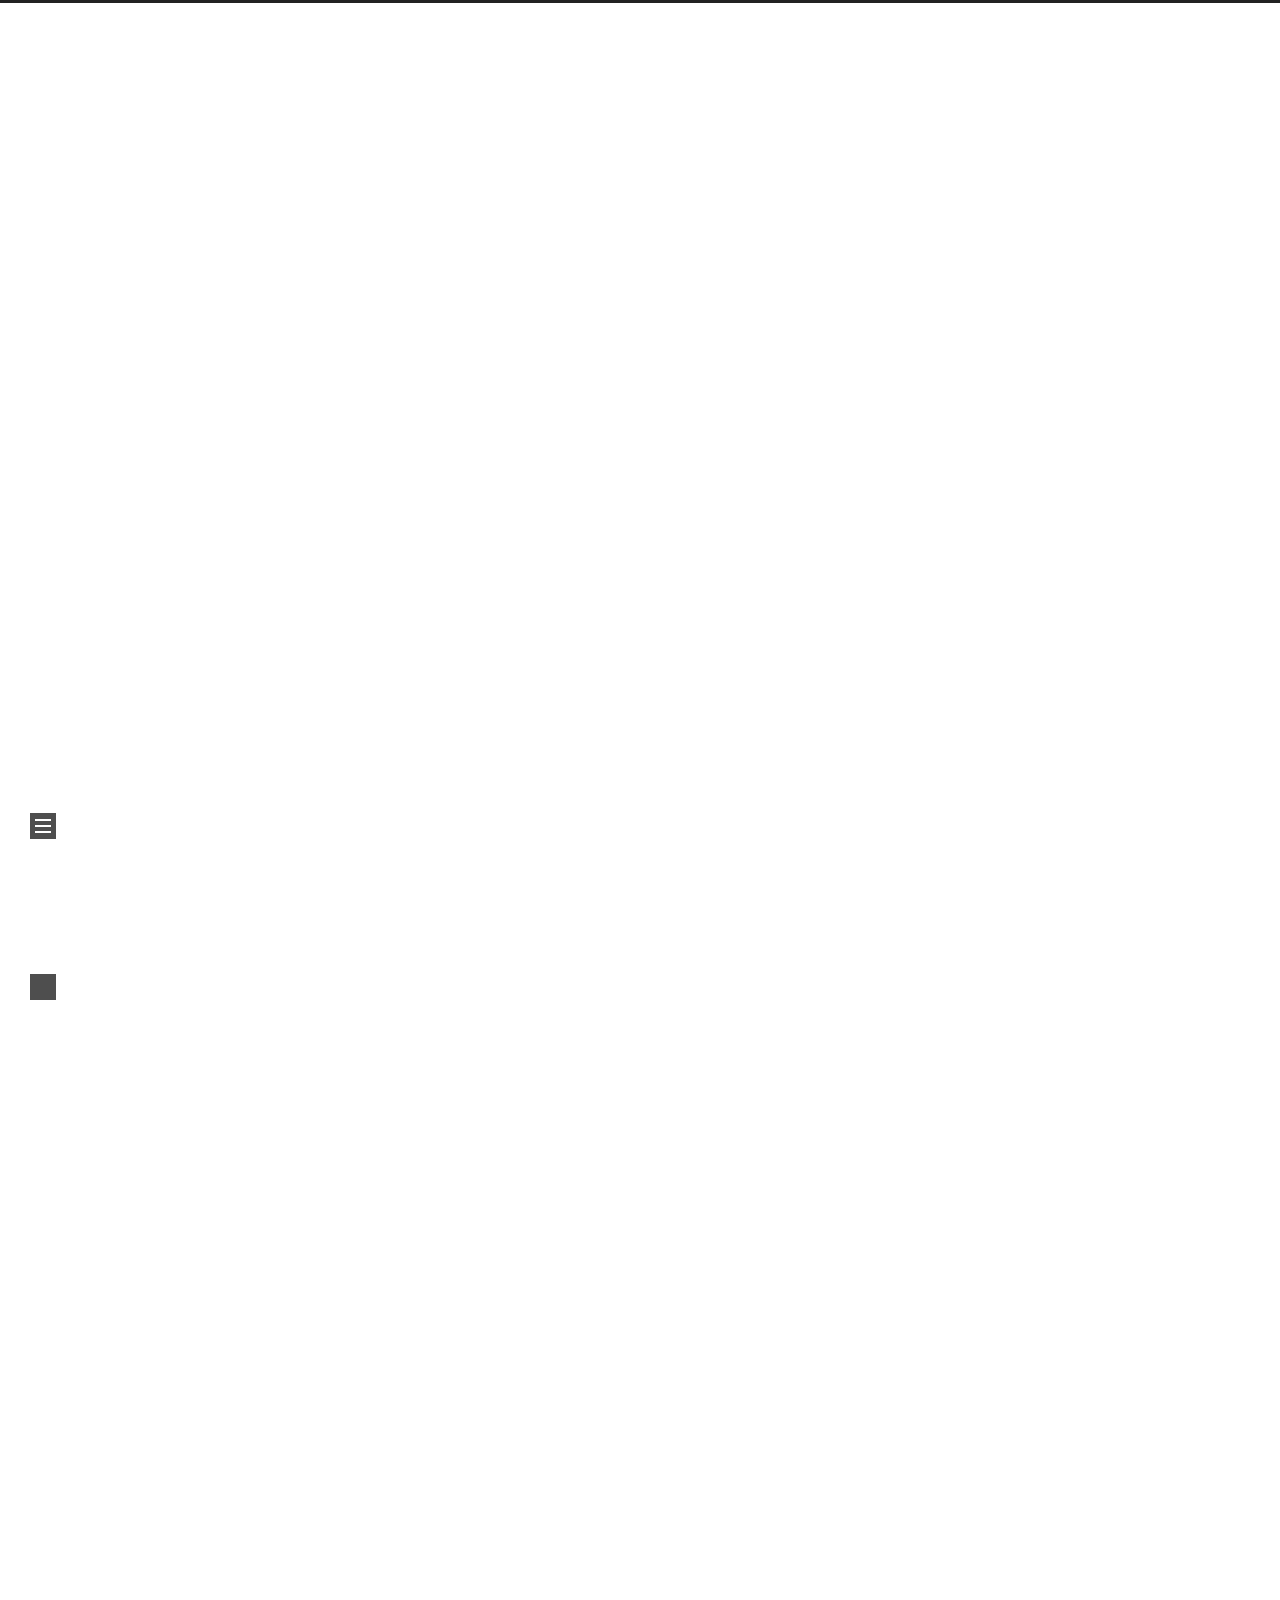
==== commit ceabbbb7: "Site updated: 2026-04-02 17:48:02" ====
--- a/index.html
+++ b/index.html
@@ -1,136 +1,248 @@
 <!DOCTYPE html>
-<html>
+<html lang="en">
 <head>
-  <meta charset="utf-8">
-  
-  
-  <title>Hexo</title>
-  <meta name="viewport" content="width=device-width, initial-scale=1, shrink-to-fit=no">
-  <meta property="og:type" content="website">
+  <meta charset="UTF-8">
+<meta name="viewport" content="width=device-width">
+<meta name="theme-color" content="#222" media="(prefers-color-scheme: light)">
+<meta name="theme-color" content="#222" media="(prefers-color-scheme: dark)"><meta name="generator" content="Hexo 7.3.0">
+
+  <link rel="apple-touch-icon" sizes="180x180" href="/images/apple-touch-icon-next.png">
+  <link rel="icon" type="image/png" sizes="32x32" href="/images/favicon-32x32-next.png">
+  <link rel="icon" type="image/png" sizes="16x16" href="/images/favicon-16x16-next.png">
+  <link rel="mask-icon" href="/images/logo.svg" color="#222">
+
+<link rel="stylesheet" href="/css/main.css">
+
+
+
+<link rel="stylesheet" href="https://cdnjs.cloudflare.com/ajax/libs/font-awesome/7.0.0/css/all.min.css" integrity="sha256-VHqXKFhhMxcpubYf9xiWdCiojEbY9NexQ4jh8AxbvcM=" crossorigin="anonymous">
+  <link rel="stylesheet" href="https://cdnjs.cloudflare.com/ajax/libs/animate.css/3.1.1/animate.min.css" integrity="sha256-PR7ttpcvz8qrF57fur/yAx1qXMFJeJFiA6pSzWi0OIE=" crossorigin="anonymous">
+
+<script class="next-config" data-name="main" type="application/json">{"hostname":"example.com","root":"/","images":"/images","scheme":"Muse","darkmode":true,"version":"8.27.0","exturl":false,"sidebar":{"position":"left","width_expanded":320,"width_dual_column":240,"display":"post","padding":18,"offset":12},"hljswrap":true,"codeblock":{"theme":{"light":"default","dark":"stackoverflow-dark"},"prism":{"light":"prism","dark":"prism-dark"},"copy_button":{"enable":false,"style":null},"fold":{"enable":false,"height":500},"language":false},"bookmark":{"enable":false,"color":"#222","save":"auto"},"mediumzoom":false,"lazyload":false,"pangu":false,"comments":{"style":"tabs","active":null,"storage":true,"lazyload":false,"nav":null},"stickytabs":false,"motion":{"enable":true,"async":false,"duration":200,"transition":{"menu_item":"fadeInDown","post_block":"fadeIn","post_header":"fadeInDown","post_body":"fadeInDown","coll_header":"fadeInLeft","sidebar":"fadeInUp"}},"i18n":{"placeholder":"Searching...","empty":"We didn't find any results for the search: ${query}","hits_time":"${hits} results found in ${time} ms","hits":"${hits} results found"}}</script><script src="/js/config.js" defer></script>
+
+    <meta property="og:type" content="website">
 <meta property="og:title" content="Hexo">
 <meta property="og:url" content="http://example.com/index.html">
 <meta property="og:site_name" content="Hexo">
 <meta property="og:locale" content="en_US">
 <meta property="article:author" content="John Doe">
 <meta name="twitter:card" content="summary">
-  
-    <link rel="alternate" href="/atom.xml" title="Hexo" type="application/atom+xml">
-  
-  
-    <link rel="shortcut icon" href="/favicon.png">
-  
-  
-  
-<link rel="stylesheet" href="/css/style.css">
-
-  
-    
-<link rel="stylesheet" href="/fancybox/jquery.fancybox.min.css">
-
-  
-  
-<link rel="stylesheet" href="https://cdn.jsdelivr.net/npm/fork-awesome@1.2.0/css/fork-awesome.min.css">
-
-<meta name="generator" content="Hexo 7.3.0"></head>
-
-<body>
-  <div id="container">
-    <div id="wrap">
-      <header id="header">
-  <div id="banner"></div>
-  <div id="header-outer" class="outer">
-    <div id="header-title" class="inner">
-      <h1 id="logo-wrap">
-        <a href="/" id="logo">Hexo</a>
-      </h1>
-      
-    </div>
-    <div id="header-inner" class="inner">
-      <nav id="main-nav">
-        <a id="main-nav-toggle" class="nav-icon"><span class="fa fa-bars"></span></a>
+
+
+<link rel="canonical" href="http://example.com/">
+
+
+<script class="next-config" data-name="page" type="application/json">{"sidebar":"","isHome":true,"isPost":false,"lang":"en","comments":"","permalink":"","path":"index.html","title":""}</script>
+
+<script class="next-config" data-name="calendar" type="application/json">""</script>
+<title>Hexo</title>
+  
+
+
+
+
+
+
+
+
+  
+  <script src="https://cdnjs.cloudflare.com/ajax/libs/animejs/3.2.1/anime.min.js" integrity="sha256-XL2inqUJaslATFnHdJOi9GfQ60on8Wx1C2H8DYiN1xY=" crossorigin="anonymous" defer></script>
+<script src="/js/utils.js" defer></script><script src="/js/motion.js" defer></script><script src="/js/sidebar.js" defer></script><script src="/js/next-boot.js" defer></script>
+
+  
+
+
+
+
+
+
+  
+
+
+
+
+
+  <noscript>
+    <link rel="stylesheet" href="/css/noscript.css">
+  </noscript>
+</head>
+
+<body itemscope itemtype="http://schema.org/WebPage" class="use-motion">
+  <div class="headband"></div>
+
+  <main class="main">
+    <div class="column">
+      <header class="header" itemscope itemtype="http://schema.org/WPHeader"><div class="site-brand-container">
+  <div class="site-nav-toggle">
+    <div class="toggle" aria-label="Toggle navigation bar" role="button">
+    </div>
+  </div>
+
+  <div class="site-meta">
+
+    <a href="/" class="brand" rel="start">
+      <i class="logo-line"></i>
+      <h1 class="site-title">Hexo</h1>
+      <i class="logo-line"></i>
+    </a>
+  </div>
+
+  <div class="site-nav-right">
+    <div class="toggle popup-trigger" aria-label="Search" role="button">
+    </div>
+  </div>
+</div>
+
+
+
+
+
+
+
+</header>
         
-          <a class="main-nav-link" href="/">Home</a>
-        
-          <a class="main-nav-link" href="/archives">Archives</a>
-        
-      </nav>
-      <nav id="sub-nav">
-        
-        
-          <a class="nav-icon" href="/atom.xml" title="RSS Feed"><span class="fa fa-rss"></span></a>
-        
-        <a class="nav-icon nav-search-btn" title="Search"><span class="fa fa-search"></span></a>
-      </nav>
-      <div id="search-form-wrap">
-        <form action="//google.com/search" method="get" accept-charset="UTF-8" class="search-form"><input type="search" name="q" class="search-form-input" placeholder="Search"><button type="submit" class="search-form-submit">&#xF002;</button><input type="hidden" name="sitesearch" value="http://example.com"></form>
+  
+  <aside class="sidebar">
+
+    <div class="sidebar-inner sidebar-overview-active">
+      <ul class="sidebar-nav">
+        <li class="sidebar-nav-toc">
+          Table of Contents
+        </li>
+        <li class="sidebar-nav-overview">
+          Overview
+        </li>
+      </ul>
+
+      <div class="sidebar-panel-container">
+        <!--noindex-->
+        <div class="post-toc-wrap sidebar-panel">
+        </div>
+        <!--/noindex-->
+
+        <div class="site-overview-wrap sidebar-panel">
+          <div class="site-author animated" itemprop="author" itemscope itemtype="http://schema.org/Person">
+  <p class="site-author-name" itemprop="name">John Doe</p>
+  <div class="site-description" itemprop="description"></div>
+</div>
+<div class="site-state-wrap animated">
+  <nav class="site-state">
+      <div class="site-state-item site-state-posts">
+        <a href="/archives/">
+          <span class="site-state-item-count">3</span>
+          <span class="site-state-item-name">posts</span>
+        </a>
       </div>
-    </div>
-  </div>
-</header>
-
-      <div class="outer">
-        <section id="main">
-  
-    <article id="post-ryz-zyd" class="h-entry article article-type-post" itemprop="blogPost" itemscope itemtype="https://schema.org/BlogPosting">
-  <div class="article-meta">
-    <a href="/2026/03/24/ryz-zyd/" class="article-date">
-  <time class="dt-published" datetime="2026-03-23T16:00:00.000Z" itemprop="datePublished">2026-03-24</time>
-</a>
-    
-  </div>
-  <div class="article-inner">
-    
-    
-      <header class="article-header">
-        
-  
-    <h1 itemprop="name">
-      <a class="p-name article-title" href="/2026/03/24/ryz-zyd/">ryz-zyd</a>
-    </h1>
-  
-
+  </nav>
+</div>
+
+        </div>
+      </div>
+    </div>
+
+    
+  </aside>
+
+
+    </div>
+
+    <div class="main-inner index posts-expand">
+
+    
+
+
+<div class="post-block">
+  
+  
+
+  <article itemscope itemtype="http://schema.org/Article" class="post-content" lang="">
+    <link itemprop="mainEntityOfPage" href="http://example.com/2026/03/24/ryz-zyd/">
+
+    <span hidden itemprop="author" itemscope itemtype="http://schema.org/Person">
+      <meta itemprop="image" content="/images/avatar.gif">
+      <meta itemprop="name" content="John Doe">
+    </span>
+
+    <span hidden itemprop="publisher" itemscope itemtype="http://schema.org/Organization">
+      <meta itemprop="name" content="Hexo">
+      <meta itemprop="description" content="">
+    </span>
+
+    <span hidden itemprop="post" itemscope itemtype="http://schema.org/CreativeWork">
+      <meta itemprop="name" content=" | Hexo">
+      <meta itemprop="description" content="">
+    </span>
+      <header class="post-header">
+        <h2 class="post-title" itemprop="name headline">
+          <a href="/2026/03/24/ryz-zyd/" class="post-title-link" itemprop="url">ryz-zyd</a>
+        </h2>
+
+        <div class="post-meta-container">
+          <div class="post-meta">
+    <span class="post-meta-item">
+      <span class="post-meta-item-icon">
+        <i class="far fa-calendar"></i>
+      </span>
+      <span class="post-meta-item-text">Posted on</span>
+
+      <time title="Created: 2026-03-24 00:00:00" itemprop="dateCreated datePublished" datetime="2026-03-24T00:00:00+08:00">2026-03-24</time>
+    </span>
+    <span class="post-meta-item">
+      <span class="post-meta-item-icon">
+        <i class="far fa-calendar-check"></i>
+      </span>
+      <span class="post-meta-item-text">Edited on</span>
+      <time title="Modified: 2026-04-02 17:43:43" itemprop="dateModified" datetime="2026-04-02T17:43:43+08:00">2026-04-02</time>
+    </span>
+
+  
+</div>
+
+        </div>
       </header>
-    
-    <div class="e-content article-entry" itemprop="articleBody">
-      
-        <h3 id="method1"><a class="markdownIt-Anchor" href="#method1"></a> method1</h3>
-<h3 id="1文献"><a class="markdownIt-Anchor" href="#1文献"></a> 1文献：</h3>
-<h4 id="制备金属盐交联的电介质溶液"><a class="markdownIt-Anchor" href="#制备金属盐交联的电介质溶液"></a> 制备金属盐交联的电介质溶液</h4>
+
+    
+    
+    
+    <div class="post-body" itemprop="articleBody">
+          <h3 id="method1">method1</h3>
+<h3 id="1文献：">1文献：</h3>
+<h4 id="制备金属盐交联的电介质溶液">制备金属盐交联的电介质溶液</h4>
 <p><strong>溶解：</strong> 将 100mg bpy-PDMS 完全溶于 3ml 辛烷（octane）中。</p>
 <p><strong>交联：</strong> 加入金属盐（如 FeCl2, ZnCl2 等）的甲醇溶液。注：金属盐与配体的比例通常设定为 1:3</p>
 <p><strong>搅拌：</strong> 剧烈搅拌过夜。初始由于甲醇与辛烷不混溶，溶液会浑浊，反应完成后会变澄清且粘度增加</p>
-<h3 id="参考"><a class="markdownIt-Anchor" href="#参考"></a> <strong>参考：</strong></h3>
+<h3 id="参考："><strong>参考：</strong></h3>
 <p>制备电介质时使用<strong>辛烷</strong>（Octane）</p>
-<h3 id="2文献"><a class="markdownIt-Anchor" href="#2文献"></a> 2文献：</h3>
-<h4 id="电介质层旋涂与转移"><a class="markdownIt-Anchor" href="#电介质层旋涂与转移"></a> <strong>电介质层旋涂与转移</strong></h4>
+<h3 id="2文献：">2文献：</h3>
+<h4 id="电介质层旋涂与转移"><strong>电介质层旋涂与转移</strong></h4>
 <p><strong>旋涂：</strong> 将第一阶段制备好的交联 PDMS 辛烷溶液旋涂在 OTMS 硅片上。</p>
 <p>参数：500rpm 旋转 60s，然后 2000rpm 旋转 30s。</p>
 <p>厚度控制：单层约 1.2-1.5μm，可通过多次旋涂增加厚度（如三层可达 5-6μm）以减少漏电流。</p>
 <p><strong>转移：</strong> 将形成的电介质薄膜转移覆盖在半导体层之上。</p>
-<h3 id="参考-2"><a class="markdownIt-Anchor" href="#参考-2"></a> <strong>参考：</strong></h3>
+<h3 id="参考：-2"><strong>参考：</strong></h3>
 <p>旋涂参数：500rpm 旋转 60s，然后 2000rpm 旋转 30s。</p>
 <p>多次旋涂。</p>
-<h2 id="2026329"><a class="markdownIt-Anchor" href="#2026329"></a> 2026/3/29</h2>
-<h3 id="method2"><a class="markdownIt-Anchor" href="#method2"></a> method2</h3>
+<h2 id="2026-3-29">2026/3/29</h2>
+<h3 id="method2">method2</h3>
 <p>介电层和半导体溶剂互溶，可以在中间旋涂一层保护层（如PVA），保护半导体层和介电层。</p>
 <p>器件结构：银纳米线-半导体-PVA-PDMS/SEBS-液态金属</p>
-<p><img src="C:%5CUsers%5Cryz08%5CDesktop%5C%E5%9B%BE.png" alt="" /></p>
-<hr />
-<h2 id="202641"><a class="markdownIt-Anchor" href="#202641"></a> 2026/4/1</h2>
-<h3 id="原因分析己烷引起dpp-dtt溶胀"><a class="markdownIt-Anchor" href="#原因分析己烷引起dpp-dtt溶胀"></a> 原因分析：己烷引起DPP-DTT溶胀</h3>
+<p><img src="C:%5CUsers%5Cryz08%5CDesktop%5C%E5%9B%BE.png" alt=""></p>
+<hr>
+<h2 id="2026-4-1">2026/4/1</h2>
+<h3 id="原因分析：己烷引起DPP-DTT溶胀">原因分析：己烷引起DPP-DTT溶胀</h3>
 <p>在局部溶胀区域中，厚度与介电常数同时发生变化，其电压分配取决于 d/ε 的比值。然而，由于实际结构存在显著空间不均匀性，局部区域可能出现极小厚度及低介电常数的叠加效应，从而导致局部电场显著增强，最终主导器件的击穿行为。</p>
-<h3 id="实验验证"><a class="markdownIt-Anchor" href="#实验验证"></a> 【实验验证】</h3>
-<h4 id="实验目的验证己烷有没有破坏-dpp-dtt-薄膜1260685-66-2"><a class="markdownIt-Anchor" href="#实验目的验证己烷有没有破坏-dpp-dtt-薄膜1260685-66-2"></a> 实验目的：验证己烷有没有破坏 DPP-DTT 薄膜（1260685-66-2）</h4>
-<h4 id="实验设计做两个完全一样的器件"><a class="markdownIt-Anchor" href="#实验设计做两个完全一样的器件"></a> 实验设计：做两个完全一样的器件</h4>
-<h5 id="样品a对照组"><a class="markdownIt-Anchor" href="#样品a对照组"></a> ✔ 样品A（对照组）</h5>
+<h3 id="【实验验证】">【实验验证】</h3>
+<h4 id="实验目的：验证己烷有没有破坏-DPP-DTT-薄膜（1260685-66-2）">实验目的：验证己烷有没有破坏 DPP-DTT 薄膜（1260685-66-2）</h4>
+<h4 id="实验设计：做两个完全一样的器件">实验设计：做两个完全一样的器件</h4>
+<h5 id="✔-样品A（对照组）">✔ 样品A（对照组）</h5>
 <ul>
 <li>DPP-DTT薄膜不做任何处理</li>
 </ul>
-<h5 id="样品b测试组1"><a class="markdownIt-Anchor" href="#样品b测试组1"></a> ✔ 样品B（测试组1）</h5>
+<h5 id="✔-样品B（测试组1）">✔ 样品B（测试组1）</h5>
 <ul>
 <li>DPP-DTT薄膜滴 1–2 滴己烷，停留 10–30秒，吹干</li>
 </ul>
-<h5 id="样品c测试组2"><a class="markdownIt-Anchor" href="#样品c测试组2"></a> ✔ 样品C（测试组2）</h5>
+<h5 id="✔-样品C（测试组2）">✔ 样品C（测试组2）</h5>
 <ul>
 <li>DPP-DTT薄膜滴 1–2 滴氯仿，停留 10–30秒，吹干</li>
 </ul>
@@ -170,28 +282,31 @@
 <li>如果己烷效果接近氯仿 = 严重溶胀</li>
 <li>如果介于中间 = 部分溶胀</li>
 </ul>
-<hr />
-<h4 id="解决方案"><a class="markdownIt-Anchor" href="#解决方案"></a> 解决方案：</h4>
+<hr>
+<h4 id="解决方案：">解决方案：</h4>
 <p>方案一、PDMS先成膜 → 再转移</p>
 <p>方案二、加抗溶剂保护层</p>
 <p>方案三、换介电材料</p>
-<hr />
-<h3 id="方案一-pdms先成膜-再转移"><a class="markdownIt-Anchor" href="#方案一-pdms先成膜-再转移"></a> 方案一、PDMS先成膜 → 再转移</h3>
-<h5 id="实验结果在转移曲线中前期漏极电流几乎不变化高栅电压下漏极电流小幅升高"><a class="markdownIt-Anchor" href="#实验结果在转移曲线中前期漏极电流几乎不变化高栅电压下漏极电流小幅升高"></a> 实验结果：在转移曲线中，前期漏极电流几乎不变化，高栅电压下，漏极电流小幅升高</h5>
-<h5 id="结果分析电场进去弱栅控"><a class="markdownIt-Anchor" href="#结果分析电场进去弱栅控"></a> 结果分析：电场进去，弱栅控</h5>
-<p>电容：</p>
-<p class='katex-block'><span class="katex-display"><span class="katex"><span class="katex-mathml"><math xmlns="http://www.w3.org/1998/Math/MathML" display="block"><semantics><mrow><mi>C</mi><mo>=</mo><mfrac><mi>ε</mi><mi>d</mi></mfrac></mrow><annotation encoding="application/x-tex">C = \frac{\varepsilon}{d}
-</annotation></semantics></math></span><span class="katex-html" aria-hidden="true"><span class="base"><span class="strut" style="height:0.68333em;vertical-align:0em;"></span><span class="mord mathnormal" style="margin-right:0.07153em;">C</span><span class="mspace" style="margin-right:0.2777777777777778em;"></span><span class="mrel">=</span><span class="mspace" style="margin-right:0.2777777777777778em;"></span></span><span class="base"><span class="strut" style="height:1.7935600000000003em;vertical-align:-0.686em;"></span><span class="mord"><span class="mopen nulldelimiter"></span><span class="mfrac"><span class="vlist-t vlist-t2"><span class="vlist-r"><span class="vlist" style="height:1.10756em;"><span style="top:-2.314em;"><span class="pstrut" style="height:3em;"></span><span class="mord"><span class="mord mathnormal">d</span></span></span><span style="top:-3.23em;"><span class="pstrut" style="height:3em;"></span><span class="frac-line" style="border-bottom-width:0.04em;"></span></span><span style="top:-3.677em;"><span class="pstrut" style="height:3em;"></span><span class="mord"><span class="mord mathnormal">ε</span></span></span></span><span class="vlist-s">​</span></span><span class="vlist-r"><span class="vlist" style="height:0.686em;"><span></span></span></span></span></span><span class="mclose nulldelimiter"></span></span></span></span></span></span></p>
+<hr>
+<h3 id="方案一、PDMS先成膜-→-再转移">方案一、PDMS先成膜 → 再转移</h3>
+<h5 id="实验结果：在转移曲线中，前期漏极电流几乎不变化，高栅电压下，漏极电流小幅升高">实验结果：在转移曲线中，前期漏极电流几乎不变化，高栅电压下，漏极电流小幅升高</h5>
+<h5 id="结果分析：电场进去，弱栅控">结果分析：电场进去，弱栅控</h5>
+<p>电容：<br>
+$$<br>
+C = \frac{\varepsilon}{d}<br>
+$$</p>
 <p>d 很大（PDMS厚 + 空气间隙）</p>
-<p>ε 很小（PDMS≈2.5 + 空气≈1）</p>
-<p class='katex-block'><span class="katex-display"><span class="katex"><span class="katex-mathml"><math xmlns="http://www.w3.org/1998/Math/MathML" display="block"><semantics><mrow><mtext>所以</mtext><mi>C</mi><mtext>非常小</mtext></mrow><annotation encoding="application/x-tex">所以C 非常小
-</annotation></semantics></math></span><span class="katex-html" aria-hidden="true"><span class="base"><span class="strut" style="height:0.68333em;vertical-align:0em;"></span><span class="mord cjk_fallback">所</span><span class="mord cjk_fallback">以</span><span class="mord mathnormal" style="margin-right:0.07153em;">C</span><span class="mord cjk_fallback">非</span><span class="mord cjk_fallback">常</span><span class="mord cjk_fallback">小</span></span></span></span></span></p>
-<p>栅控电荷：</p>
-<p class='katex-block'><span class="katex-display"><span class="katex"><span class="katex-mathml"><math xmlns="http://www.w3.org/1998/Math/MathML" display="block"><semantics><mrow><mi>Q</mi><mo>=</mo><mi>C</mi><mi>V</mi></mrow><annotation encoding="application/x-tex">Q = C V
-</annotation></semantics></math></span><span class="katex-html" aria-hidden="true"><span class="base"><span class="strut" style="height:0.8777699999999999em;vertical-align:-0.19444em;"></span><span class="mord mathnormal">Q</span><span class="mspace" style="margin-right:0.2777777777777778em;"></span><span class="mrel">=</span><span class="mspace" style="margin-right:0.2777777777777778em;"></span></span><span class="base"><span class="strut" style="height:0.68333em;vertical-align:0em;"></span><span class="mord mathnormal" style="margin-right:0.07153em;">C</span><span class="mord mathnormal" style="margin-right:0.22222em;">V</span></span></span></span></span></p>
-<p>要产生同样 Q：必须用更大的 V</p>
-<h5 id="原因有空气间隙-pdms太厚-pdms-ε-太低"><a class="markdownIt-Anchor" href="#原因有空气间隙-pdms太厚-pdms-ε-太低"></a> 原因：有空气间隙、PDMS太厚、PDMS ε 太低</h5>
-<h5 id="解决方案-2"><a class="markdownIt-Anchor" href="#解决方案-2"></a> 解决方案：</h5>
+<p>ε 很小（PDMS≈2.5 + 空气≈1）<br>
+$$<br>
+所以C 非常小<br>
+$$<br>
+栅控电荷：<br>
+$$<br>
+Q = C V<br>
+$$<br>
+要产生同样 Q：必须用更大的 V</p>
+<h5 id="原因：有空气间隙、PDMS太厚、PDMS-ε-太低">原因：有空气间隙、PDMS太厚、PDMS ε 太低</h5>
+<h5 id="解决方案：-2">解决方案：</h5>
 <ul>
 <li>
 <p>提高电容</p>
@@ -202,7 +317,7 @@
 <p>引入“薄高ε层”（PVA / PMMA）</p>
 </li>
 </ul>
-<h5 id="各种介电层性能"><a class="markdownIt-Anchor" href="#各种介电层性能"></a> 各种介电层性能</h5>
+<h5 id="各种介电层性能">各种介电层性能</h5>
 <table>
 <thead>
 <tr>
@@ -265,18 +380,18 @@
 </tr>
 </tbody>
 </table>
-<hr />
-<h3 id="方案二-加抗溶剂保护层"><a class="markdownIt-Anchor" href="#方案二-加抗溶剂保护层"></a> 方案二、加抗溶剂保护层</h3>
-<h4 id="实验目的制备不击穿的器件"><a class="markdownIt-Anchor" href="#实验目的制备不击穿的器件"></a> 实验目的：制备不击穿的器件</h4>
-<h4 id="实验设计"><a class="markdownIt-Anchor" href="#实验设计"></a> 实验设计：</h4>
-<p>EGaIn<br />
-↓<br />
-PDMS（少量己烷溶解，厚，完全固化）<br />
-↓<br />
-PVA（抗溶剂保护层， 薄） ⭐<br />
-↓<br />
-DPP-DTT<br />
-↓<br />
+<hr>
+<h3 id="方案二、加抗溶剂保护层">方案二、加抗溶剂保护层</h3>
+<h4 id="实验目的：制备不击穿的器件">实验目的：制备不击穿的器件</h4>
+<h4 id="实验设计：">实验设计：</h4>
+<p>EGaIn<br>
+↓<br>
+PDMS（少量己烷溶解，厚，完全固化）<br>
+↓<br>
+PVA（抗溶剂保护层， 薄） ⭐<br>
+↓<br>
+DPP-DTT<br>
+↓<br>
 AgNW</p>
 <ul>
 <li>
@@ -286,14 +401,17 @@
 <p>PDMS，厚防击穿</p>
 </li>
 </ul>
-<p class='katex-block'><span class="katex-display"><span class="katex"><span class="katex-mathml"><math xmlns="http://www.w3.org/1998/Math/MathML" display="block"><semantics><mrow><mi>C</mi><mo>=</mo><mfrac><mi>ε</mi><mi>d</mi></mfrac></mrow><annotation encoding="application/x-tex">C = \frac{\varepsilon}{d}
-</annotation></semantics></math></span><span class="katex-html" aria-hidden="true"><span class="base"><span class="strut" style="height:0.68333em;vertical-align:0em;"></span><span class="mord mathnormal" style="margin-right:0.07153em;">C</span><span class="mspace" style="margin-right:0.2777777777777778em;"></span><span class="mrel">=</span><span class="mspace" style="margin-right:0.2777777777777778em;"></span></span><span class="base"><span class="strut" style="height:1.7935600000000003em;vertical-align:-0.686em;"></span><span class="mord"><span class="mopen nulldelimiter"></span><span class="mfrac"><span class="vlist-t vlist-t2"><span class="vlist-r"><span class="vlist" style="height:1.10756em;"><span style="top:-2.314em;"><span class="pstrut" style="height:3em;"></span><span class="mord"><span class="mord mathnormal">d</span></span></span><span style="top:-3.23em;"><span class="pstrut" style="height:3em;"></span><span class="frac-line" style="border-bottom-width:0.04em;"></span></span><span style="top:-3.677em;"><span class="pstrut" style="height:3em;"></span><span class="mord"><span class="mord mathnormal">ε</span></span></span></span><span class="vlist-s">​</span></span><span class="vlist-r"><span class="vlist" style="height:0.686em;"><span></span></span></span></span></span><span class="mclose nulldelimiter"></span></span></span></span></span></span></p>
-<p class='katex-block'><span class="katex-display"><span class="katex"><span class="katex-mathml"><math xmlns="http://www.w3.org/1998/Math/MathML" display="block"><semantics><mrow><mi>Q</mi><mo>=</mo><mi>C</mi><mi>V</mi></mrow><annotation encoding="application/x-tex">Q = C V
-</annotation></semantics></math></span><span class="katex-html" aria-hidden="true"><span class="base"><span class="strut" style="height:0.8777699999999999em;vertical-align:-0.19444em;"></span><span class="mord mathnormal">Q</span><span class="mspace" style="margin-right:0.2777777777777778em;"></span><span class="mrel">=</span><span class="mspace" style="margin-right:0.2777777777777778em;"></span></span><span class="base"><span class="strut" style="height:0.68333em;vertical-align:0em;"></span><span class="mord mathnormal" style="margin-right:0.07153em;">C</span><span class="mord mathnormal" style="margin-right:0.22222em;">V</span></span></span></span></span></p>
-<p class='katex-block'><span class="katex-display"><span class="katex"><span class="katex-mathml"><math xmlns="http://www.w3.org/1998/Math/MathML" display="block"><semantics><mrow><mi>E</mi><mo>=</mo><mfrac><mi>V</mi><mi>d</mi></mfrac></mrow><annotation encoding="application/x-tex">E = \frac{V}{d}
-</annotation></semantics></math></span><span class="katex-html" aria-hidden="true"><span class="base"><span class="strut" style="height:0.68333em;vertical-align:0em;"></span><span class="mord mathnormal" style="margin-right:0.05764em;">E</span><span class="mspace" style="margin-right:0.2777777777777778em;"></span><span class="mrel">=</span><span class="mspace" style="margin-right:0.2777777777777778em;"></span></span><span class="base"><span class="strut" style="height:2.04633em;vertical-align:-0.686em;"></span><span class="mord"><span class="mopen nulldelimiter"></span><span class="mfrac"><span class="vlist-t vlist-t2"><span class="vlist-r"><span class="vlist" style="height:1.36033em;"><span style="top:-2.314em;"><span class="pstrut" style="height:3em;"></span><span class="mord"><span class="mord mathnormal">d</span></span></span><span style="top:-3.23em;"><span class="pstrut" style="height:3em;"></span><span class="frac-line" style="border-bottom-width:0.04em;"></span></span><span style="top:-3.677em;"><span class="pstrut" style="height:3em;"></span><span class="mord"><span class="mord mathnormal" style="margin-right:0.22222em;">V</span></span></span></span><span class="vlist-s">​</span></span><span class="vlist-r"><span class="vlist" style="height:0.686em;"><span></span></span></span></span></span><span class="mclose nulldelimiter"></span></span></span></span></span></span></p>
-<hr />
-<h3 id="方案三-换介电材料"><a class="markdownIt-Anchor" href="#方案三-换介电材料"></a> 方案三、换介电材料</h3>
+<p>$$<br>
+C = \frac{\varepsilon}{d}<br>
+$$</p>
+<p>$$<br>
+Q = C V<br>
+$$</p>
+<p>$$<br>
+E = \frac{V}{d}<br>
+$$</p>
+<hr>
+<h3 id="方案三、换介电材料">方案三、换介电材料</h3>
 <ul>
 <li>SEBS溶剂（己烷 / 甲苯），会溶胀DPP-DTT</li>
 <li>CYTOP溶剂（氟溶剂），和DPP-DTT完全正交</li>
@@ -301,42 +419,73 @@
 
       
     </div>
-    <footer class="article-footer">
-      <a data-url="http://example.com/2026/03/24/ryz-zyd/" data-id="cmnh9ceu90002mcir7nno8ecd" data-title="ryz-zyd" class="article-share-link"><span class="fa fa-share">Share</span></a>
-      
-      
+
+    
+    
+    
+
+    <footer class="post-footer">
+        <div class="post-eof"></div>
       
     </footer>
-  </div>
-  
-</article>
-
-
-
-  
-    <article id="post-test-my-site" class="h-entry article article-type-post" itemprop="blogPost" itemscope itemtype="https://schema.org/BlogPosting">
-  <div class="article-meta">
-    <a href="/2026/03/23/test-my-site/" class="article-date">
-  <time class="dt-published" datetime="2026-03-23T14:27:27.000Z" itemprop="datePublished">2026-03-23</time>
-</a>
-    
-  </div>
-  <div class="article-inner">
-    
-    
-      <header class="article-header">
-        
-  
-    <h1 itemprop="name">
-      <a class="p-name article-title" href="/2026/03/23/test-my-site/">test_my_site</a>
-    </h1>
-  
-
+  </article>
+</div>
+
+
+
+
+    
+
+
+<div class="post-block">
+  
+  
+
+  <article itemscope itemtype="http://schema.org/Article" class="post-content" lang="">
+    <link itemprop="mainEntityOfPage" href="http://example.com/2026/03/23/test-my-site/">
+
+    <span hidden itemprop="author" itemscope itemtype="http://schema.org/Person">
+      <meta itemprop="image" content="/images/avatar.gif">
+      <meta itemprop="name" content="John Doe">
+    </span>
+
+    <span hidden itemprop="publisher" itemscope itemtype="http://schema.org/Organization">
+      <meta itemprop="name" content="Hexo">
+      <meta itemprop="description" content="">
+    </span>
+
+    <span hidden itemprop="post" itemscope itemtype="http://schema.org/CreativeWork">
+      <meta itemprop="name" content=" | Hexo">
+      <meta itemprop="description" content="">
+    </span>
+      <header class="post-header">
+        <h2 class="post-title" itemprop="name headline">
+          <a href="/2026/03/23/test-my-site/" class="post-title-link" itemprop="url">test_my_site</a>
+        </h2>
+
+        <div class="post-meta-container">
+          <div class="post-meta">
+    <span class="post-meta-item">
+      <span class="post-meta-item-icon">
+        <i class="far fa-calendar"></i>
+      </span>
+      <span class="post-meta-item-text">Posted on</span>
+      
+
+      <time title="Created: 2026-03-23 22:27:27 / Modified: 22:42:47" itemprop="dateCreated datePublished" datetime="2026-03-23T22:27:27+08:00">2026-03-23</time>
+    </span>
+
+  
+</div>
+
+        </div>
       </header>
-    
-    <div class="e-content article-entry" itemprop="articleBody">
-      
-        <table>
+
+    
+    
+    
+    <div class="post-body" itemprop="articleBody">
+          <table>
 <thead>
 <tr>
 <th></th>
@@ -375,174 +524,140 @@
 
       
     </div>
-    <footer class="article-footer">
-      <a data-url="http://example.com/2026/03/23/test-my-site/" data-id="cmnh9ceu80001mcirgoxh3myo" data-title="test_my_site" class="article-share-link"><span class="fa fa-share">Share</span></a>
-      
-      
+
+    
+    
+    
+
+    <footer class="post-footer">
+        <div class="post-eof"></div>
       
     </footer>
-  </div>
-  
-</article>
-
-
-
-  
-    <article id="post-hello-world" class="h-entry article article-type-post" itemprop="blogPost" itemscope itemtype="https://schema.org/BlogPosting">
-  <div class="article-meta">
-    <a href="/2026/03/23/hello-world/" class="article-date">
-  <time class="dt-published" datetime="2026-03-23T14:25:34.184Z" itemprop="datePublished">2026-03-23</time>
-</a>
-    
-  </div>
-  <div class="article-inner">
-    
-    
-      <header class="article-header">
-        
-  
-    <h1 itemprop="name">
-      <a class="p-name article-title" href="/2026/03/23/hello-world/">Hello World</a>
-    </h1>
-  
-
+  </article>
+</div>
+
+
+
+
+    
+
+
+<div class="post-block">
+  
+  
+
+  <article itemscope itemtype="http://schema.org/Article" class="post-content" lang="">
+    <link itemprop="mainEntityOfPage" href="http://example.com/2026/03/23/hello-world/">
+
+    <span hidden itemprop="author" itemscope itemtype="http://schema.org/Person">
+      <meta itemprop="image" content="/images/avatar.gif">
+      <meta itemprop="name" content="John Doe">
+    </span>
+
+    <span hidden itemprop="publisher" itemscope itemtype="http://schema.org/Organization">
+      <meta itemprop="name" content="Hexo">
+      <meta itemprop="description" content="">
+    </span>
+
+    <span hidden itemprop="post" itemscope itemtype="http://schema.org/CreativeWork">
+      <meta itemprop="name" content=" | Hexo">
+      <meta itemprop="description" content="">
+    </span>
+      <header class="post-header">
+        <h2 class="post-title" itemprop="name headline">
+          <a href="/2026/03/23/hello-world/" class="post-title-link" itemprop="url">Hello World</a>
+        </h2>
+
+        <div class="post-meta-container">
+          <div class="post-meta">
+    <span class="post-meta-item">
+      <span class="post-meta-item-icon">
+        <i class="far fa-calendar"></i>
+      </span>
+      <span class="post-meta-item-text">Posted on</span>
+      
+
+      <time title="Created: 2026-03-23 22:25:34 / Modified: 22:17:52" itemprop="dateCreated datePublished" datetime="2026-03-23T22:25:34+08:00">2026-03-23</time>
+    </span>
+
+  
+</div>
+
+        </div>
       </header>
-    
-    <div class="e-content article-entry" itemprop="articleBody">
-      
-        <p>Welcome to <a target="_blank" rel="noopener" href="https://hexo.io/">Hexo</a>! This is your very first post. Check <a target="_blank" rel="noopener" href="https://hexo.io/docs/">documentation</a> for more info. If you get any problems when using Hexo, you can find the answer in <a target="_blank" rel="noopener" href="https://hexo.io/docs/troubleshooting.html">troubleshooting</a> or you can ask me on <a target="_blank" rel="noopener" href="https://github.com/hexojs/hexo/issues">GitHub</a>.</p>
-<h2 id="quick-start"><a class="markdownIt-Anchor" href="#quick-start"></a> Quick Start</h2>
-<h3 id="create-a-new-post"><a class="markdownIt-Anchor" href="#create-a-new-post"></a> Create a new post</h3>
+
+    
+    
+    
+    <div class="post-body" itemprop="articleBody">
+          <p>Welcome to <a target="_blank" rel="noopener" href="https://hexo.io/">Hexo</a>! This is your very first post. Check <a target="_blank" rel="noopener" href="https://hexo.io/docs/">documentation</a> for more info. If you get any problems when using Hexo, you can find the answer in <a target="_blank" rel="noopener" href="https://hexo.io/docs/troubleshooting.html">troubleshooting</a> or you can ask me on <a target="_blank" rel="noopener" href="https://github.com/hexojs/hexo/issues">GitHub</a>.</p>
+<h2 id="Quick-Start">Quick Start</h2>
+<h3 id="Create-a-new-post">Create a new post</h3>
 <figure class="highlight bash"><table><tr><td class="gutter"><pre><span class="line">1</span><br></pre></td><td class="code"><pre><span class="line">$ hexo new <span class="string">&quot;My New Post&quot;</span></span><br></pre></td></tr></table></figure>
 <p>More info: <a target="_blank" rel="noopener" href="https://hexo.io/docs/writing.html">Writing</a></p>
-<h3 id="run-server"><a class="markdownIt-Anchor" href="#run-server"></a> Run server</h3>
+<h3 id="Run-server">Run server</h3>
 <figure class="highlight bash"><table><tr><td class="gutter"><pre><span class="line">1</span><br></pre></td><td class="code"><pre><span class="line">$ hexo server</span><br></pre></td></tr></table></figure>
 <p>More info: <a target="_blank" rel="noopener" href="https://hexo.io/docs/server.html">Server</a></p>
-<h3 id="generate-static-files"><a class="markdownIt-Anchor" href="#generate-static-files"></a> Generate static files</h3>
+<h3 id="Generate-static-files">Generate static files</h3>
 <figure class="highlight bash"><table><tr><td class="gutter"><pre><span class="line">1</span><br></pre></td><td class="code"><pre><span class="line">$ hexo generate</span><br></pre></td></tr></table></figure>
 <p>More info: <a target="_blank" rel="noopener" href="https://hexo.io/docs/generating.html">Generating</a></p>
-<h3 id="deploy-to-remote-sites"><a class="markdownIt-Anchor" href="#deploy-to-remote-sites"></a> Deploy to remote sites</h3>
+<h3 id="Deploy-to-remote-sites">Deploy to remote sites</h3>
 <figure class="highlight bash"><table><tr><td class="gutter"><pre><span class="line">1</span><br></pre></td><td class="code"><pre><span class="line">$ hexo deploy</span><br></pre></td></tr></table></figure>
 <p>More info: <a target="_blank" rel="noopener" href="https://hexo.io/docs/one-command-deployment.html">Deployment</a></p>
 
       
     </div>
-    <footer class="article-footer">
-      <a data-url="http://example.com/2026/03/23/hello-world/" data-id="cmnh9ceu60000mcircx3y53yn" data-title="Hello World" class="article-share-link"><span class="fa fa-share">Share</span></a>
-      
-      
+
+    
+    
+    
+
+    <footer class="post-footer">
+        <div class="post-eof"></div>
       
     </footer>
+  </article>
+</div>
+
+
+
+
+
+</div>
+  </main>
+
+  <footer class="footer">
+    <div class="footer-inner">
+
+  <div class="copyright">
+    &copy; 
+    <span itemprop="copyrightYear">2026</span>
+    <span class="with-love">
+      <i class="fa fa-heart"></i>
+    </span>
+    <span class="author" itemprop="copyrightHolder">John Doe</span>
   </div>
-  
-</article>
-
-
-
-  
-
-
-</section>
-        
-          <aside id="sidebar">
-  
-    
-
-  
-    
-
-  
-    
-  
-    
-  <div class="widget-wrap">
-    <h3 class="widget-title">Archives</h3>
-    <div class="widget">
-      <ul class="archive-list"><li class="archive-list-item"><a class="archive-list-link" href="/archives/2026/03/">March 2026</a></li></ul>
-    </div>
+  <div class="powered-by">Powered by <a href="https://hexo.io/" rel="noopener" target="_blank">Hexo</a> & <a href="https://theme-next.js.org/muse/" rel="noopener" target="_blank">NexT.Muse</a>
   </div>
 
-
-  
-    
-  <div class="widget-wrap">
-    <h3 class="widget-title">Recent Posts</h3>
-    <div class="widget">
-      <ul>
-        
-          <li>
-            <a href="/2026/03/24/ryz-zyd/">ryz-zyd</a>
-          </li>
-        
-          <li>
-            <a href="/2026/03/23/test-my-site/">test_my_site</a>
-          </li>
-        
-          <li>
-            <a href="/2026/03/23/hello-world/">Hello World</a>
-          </li>
-        
-      </ul>
-    </div>
+    </div>
+  </footer>
+
+  
+  <div class="toggle sidebar-toggle" role="button">
+    <span class="toggle-line"></span>
+    <span class="toggle-line"></span>
+    <span class="toggle-line"></span>
   </div>
-
-  
-</aside>
-        
-      </div>
-      <footer id="footer">
-  
-  <div class="outer">
-    <div id="footer-info" class="inner">
-      
-      &copy; 2026 John Doe<br>
-      Powered by <a href="https://hexo.io/" target="_blank">Hexo</a>
-    </div>
+  <div class="sidebar-dimmer"></div>
+  <div class="back-to-top" role="button" aria-label="Back to top">
+    <i class="fa fa-arrow-up fa-lg"></i>
+    <span>0%</span>
   </div>
-</footer>
-
-    </div>
-    <nav id="mobile-nav">
-  
-    <a href="/" class="mobile-nav-link">Home</a>
-  
-    <a href="/archives" class="mobile-nav-link">Archives</a>
-  
-</nav>
-    
-
-
-<script src="/js/jquery-3.6.4.min.js"></script>
-
-
-
-  
-<script src="/fancybox/jquery.fancybox.min.js"></script>
-
-
-
-
-<script src="/js/script.js"></script>
-
-
-
-
-
-  </div>
-<script type="text/x-mathjax-config">
-    MathJax.Hub.Config({
-        tex2jax: {
-            inlineMath: [ ["$","$"], ["\\(","\\)"] ],
-            skipTags: ['script', 'noscript', 'style', 'textarea', 'pre', 'code'],
-            processEscapes: true
-        }
-    });
-    MathJax.Hub.Queue(function() {
-        var all = MathJax.Hub.getAllJax();
-        for (var i = 0; i < all.length; ++i)
-            all[i].SourceElement().parentNode.className += ' has-jax';
-    });
-</script>
-<script src="http://cdn.mathjax.org/mathjax/latest/MathJax.js?config=TeX-AMS-MML_HTMLorMML"></script>
+
+<noscript>
+  <div class="noscript-warning">Theme NexT works best with JavaScript enabled</div>
+</noscript>
+
 </body>
-</html>+</html>
--- a/css/main.css
+++ b/css/main.css
@@ -0,0 +1,2720 @@
+:root {
+  --body-bg-color: #fff;
+  --content-bg-color: #fff;
+  --card-bg-color: #f5f5f5;
+  --text-color: #555;
+  --selection-bg: #262a30;
+  --selection-color: #eee;
+  --blockquote-color: #666;
+  --link-color: #555;
+  --link-hover-color: #222;
+  --brand-color: #fff;
+  --brand-hover-color: #fff;
+  --table-row-odd-bg-color: #f9f9f9;
+  --table-row-hover-bg-color: #f5f5f5;
+  --menu-item-bg-color: #f5f5f5;
+  --theme-color: #222;
+  --btn-default-bg: #222;
+  --btn-default-color: #fff;
+  --btn-default-border-color: #222;
+  --btn-default-hover-bg: #fff;
+  --btn-default-hover-color: #222;
+  --btn-default-hover-border-color: #222;
+  --highlight-background: #f3f3f3;
+  --highlight-foreground: #444;
+  --highlight-gutter-background: #e1e1e1;
+  --highlight-gutter-foreground: #555;
+  color-scheme: light;
+}
+@media (prefers-color-scheme: dark) {
+  :root {
+    --body-bg-color: #282828;
+    --content-bg-color: #333;
+    --card-bg-color: #555;
+    --text-color: #ccc;
+    --selection-bg: #bbb;
+    --selection-color: #333;
+    --blockquote-color: #bbb;
+    --link-color: #ccc;
+    --link-hover-color: #eee;
+    --brand-color: #ddd;
+    --brand-hover-color: #ddd;
+    --table-row-odd-bg-color: #282828;
+    --table-row-hover-bg-color: #363636;
+    --menu-item-bg-color: #555;
+    --theme-color: #222;
+    --btn-default-bg: #222;
+    --btn-default-color: #ccc;
+    --btn-default-border-color: #555;
+    --btn-default-hover-bg: #666;
+    --btn-default-hover-color: #ccc;
+    --btn-default-hover-border-color: #666;
+    --highlight-background: #1c1b1b;
+    --highlight-foreground: #fff;
+    --highlight-gutter-background: #323131;
+    --highlight-gutter-foreground: #e8e8e8;
+    color-scheme: dark;
+  }
+  img {
+    opacity: 0.75;
+  }
+  img:hover {
+    opacity: 0.9;
+  }
+  iframe {
+    color-scheme: light;
+  }
+}
+html {
+  line-height: 1.15; /* 1 */
+  -webkit-text-size-adjust: 100%; /* 2 */
+}
+body {
+  margin: 0;
+}
+main {
+  display: block;
+}
+h1 {
+  font-size: 2em;
+  margin: 0.67em 0;
+}
+hr {
+  box-sizing: content-box; /* 1 */
+  height: 0; /* 1 */
+  overflow: visible; /* 2 */
+}
+pre {
+  font-family: monospace, monospace; /* 1 */
+  font-size: 1em; /* 2 */
+}
+a {
+  background: transparent;
+}
+abbr[title] {
+  border-bottom: none; /* 1 */
+  text-decoration: underline; /* 2 */
+  text-decoration: underline dotted; /* 2 */
+}
+b,
+strong {
+  font-weight: bolder;
+}
+code,
+kbd,
+samp {
+  font-family: monospace, monospace; /* 1 */
+  font-size: 1em; /* 2 */
+}
+small {
+  font-size: 80%;
+}
+sub,
+sup {
+  font-size: 75%;
+  line-height: 0;
+  position: relative;
+  vertical-align: baseline;
+}
+sub {
+  bottom: -0.25em;
+}
+sup {
+  top: -0.5em;
+}
+img {
+  border-style: none;
+}
+button,
+input,
+optgroup,
+select,
+textarea {
+  font-family: inherit; /* 1 */
+  font-size: 100%; /* 1 */
+  line-height: 1.15; /* 1 */
+  margin: 0; /* 2 */
+}
+button,
+input {
+/* 1 */
+  overflow: visible;
+}
+button,
+select {
+/* 1 */
+  text-transform: none;
+}
+button,
+[type='button'],
+[type='reset'],
+[type='submit'] {
+  -webkit-appearance: button;
+}
+button::-moz-focus-inner,
+[type='button']::-moz-focus-inner,
+[type='reset']::-moz-focus-inner,
+[type='submit']::-moz-focus-inner {
+  border-style: none;
+  padding: 0;
+}
+button:-moz-focusring,
+[type='button']:-moz-focusring,
+[type='reset']:-moz-focusring,
+[type='submit']:-moz-focusring {
+  outline: 1px dotted ButtonText;
+}
+fieldset {
+  padding: 0.35em 0.75em 0.625em;
+}
+legend {
+  box-sizing: border-box; /* 1 */
+  color: inherit; /* 2 */
+  display: table; /* 1 */
+  max-width: 100%; /* 1 */
+  padding: 0; /* 3 */
+  white-space: normal; /* 1 */
+}
+progress {
+  vertical-align: baseline;
+}
+textarea {
+  overflow: auto;
+}
+[type='checkbox'],
+[type='radio'] {
+  box-sizing: border-box; /* 1 */
+  padding: 0; /* 2 */
+}
+[type='number']::-webkit-inner-spin-button,
+[type='number']::-webkit-outer-spin-button {
+  height: auto;
+}
+[type='search'] {
+  outline-offset: -2px; /* 2 */
+  -webkit-appearance: textfield; /* 1 */
+}
+[type='search']::-webkit-search-decoration {
+  -webkit-appearance: none;
+}
+::-webkit-file-upload-button {
+  font: inherit; /* 2 */
+  -webkit-appearance: button; /* 1 */
+}
+details {
+  display: block;
+}
+summary {
+  display: list-item;
+}
+template {
+  display: none;
+}
+[hidden] {
+  display: none;
+}
+::selection {
+  background: var(--selection-bg);
+  color: var(--selection-color);
+}
+html,
+body {
+  height: 100%;
+}
+body {
+  background: var(--body-bg-color);
+  box-sizing: border-box;
+  color: var(--text-color);
+  font-family: Lato, 'PingFang SC', 'Microsoft YaHei', sans-serif;
+  font-size: 1em;
+  line-height: 2;
+  min-height: 100%;
+  position: relative;
+  transition: padding 0.2s ease-in-out;
+}
+h1,
+h2,
+h3,
+h4,
+h5,
+h6 {
+  font-family: Lato, 'PingFang SC', 'Microsoft YaHei', sans-serif;
+  font-weight: bold;
+  line-height: 1.5;
+  margin: 30px 0 15px;
+}
+h1 {
+  font-size: 1.5em;
+}
+h2 {
+  font-size: 1.375em;
+}
+h3 {
+  font-size: 1.25em;
+}
+h4 {
+  font-size: 1.125em;
+}
+h5 {
+  font-size: 1em;
+}
+h6 {
+  font-size: 0.875em;
+}
+a {
+  border-bottom: 1px solid #999;
+  color: var(--link-color);
+  cursor: pointer;
+  outline: 0;
+  text-decoration: none;
+  overflow-wrap: break-word;
+}
+a:hover {
+  border-bottom-color: var(--link-hover-color);
+  color: var(--link-hover-color);
+}
+iframe,
+img,
+video,
+embed {
+  display: block;
+  margin-left: auto;
+  margin-right: auto;
+  max-width: 100%;
+}
+hr {
+  background-image: repeating-linear-gradient(-45deg, #ddd, #ddd 4px, transparent 4px, transparent 8px);
+  border: 0;
+  height: 3px;
+  margin: 40px 0;
+}
+blockquote {
+  border-left: 4px solid #ddd;
+  color: var(--blockquote-color);
+  margin: 0;
+  padding: 0 15px;
+}
+blockquote cite::before {
+  content: '-';
+  padding: 0 5px;
+}
+dt {
+  font-weight: bold;
+}
+dd {
+  margin: 0;
+  padding: 0;
+}
+.table-container {
+  overflow: auto;
+}
+table {
+  border-collapse: collapse;
+  border-spacing: 0;
+  font-size: 0.875em;
+  margin: 0 0 20px;
+  width: 100%;
+}
+tbody tr:nth-of-type(odd) {
+  background: var(--table-row-odd-bg-color);
+}
+tbody tr:hover {
+  background: var(--table-row-hover-bg-color);
+}
+caption,
+th,
+td {
+  padding: 8px;
+}
+th,
+td {
+  border: 1px solid #ddd;
+  border-bottom: 3px solid #ddd;
+}
+th {
+  font-weight: 700;
+  padding-bottom: 10px;
+}
+td {
+  border-bottom-width: 1px;
+}
+.btn {
+  background: var(--btn-default-bg);
+  border: 2px solid var(--btn-default-border-color);
+  border-radius: 0;
+  color: var(--btn-default-color);
+  display: inline-block;
+  font-size: 0.875em;
+  line-height: 2;
+  padding: 0 20px;
+  transition: background-color 0.2s ease-in-out;
+}
+.btn:hover {
+  background: var(--btn-default-hover-bg);
+  border-color: var(--btn-default-hover-border-color);
+  color: var(--btn-default-hover-color);
+}
+.btn + .btn {
+  margin: 0 0 8px 8px;
+}
+.btn .fa-fw {
+  text-align: left;
+  width: 1.285714285714286em;
+}
+.toggle {
+  line-height: 0;
+}
+.toggle .toggle-line {
+  background: #fff;
+  display: block;
+  height: 2px;
+  left: 0;
+  position: relative;
+  top: 0;
+  transition: 0.4s;
+  transition-property: left, opacity, top, transform, width;
+  width: 100%;
+}
+.toggle .toggle-line:first-child {
+  margin-top: 1px;
+}
+.toggle .toggle-line:not(:first-child) {
+  margin-top: 4px;
+}
+.toggle.toggle-arrow :first-child {
+  left: 50%;
+  top: 2px;
+  transform: rotate(45deg);
+  width: 50%;
+}
+.toggle.toggle-arrow :last-child {
+  left: 50%;
+  top: -2px;
+  transform: rotate(-45deg);
+  width: 50%;
+}
+.toggle.toggle-close :nth-child(2) {
+  opacity: 0;
+}
+.toggle.toggle-close :first-child {
+  top: 6px;
+  transform: rotate(45deg);
+}
+.toggle.toggle-close :last-child {
+  top: -6px;
+  transform: rotate(-45deg);
+}
+pre code.hljs {
+  display: block;
+  overflow-x: auto;
+  padding: 1em
+}
+code.hljs {
+  padding: 3px 5px
+}
+/*!
+  Theme: Default
+  Description: Original highlight.js style
+  Author: (c) Ivan Sagalaev <maniac@softwaremaniacs.org>
+  Maintainer: @highlightjs/core-team
+  Website: https://highlightjs.org/
+  License: see project LICENSE
+  Touched: 2021
+*/
+/*
+This is left on purpose making default.css the single file that can be lifted
+as-is from the repository directly without the need for a build step
+
+Typically this "required" baseline CSS is added by `makestuff.js` during build.
+*/
+pre code.hljs {
+  display: block;
+  overflow-x: auto;
+  padding: 1em
+}
+code.hljs {
+  padding: 3px 5px
+}
+/* end baseline CSS */
+.hljs {
+  background: #F3F3F3;
+  color: #444
+}
+/* Base color: saturation 0; */
+.hljs-subst {
+  /* default */
+  
+}
+/* purposely ignored */
+.hljs-formula,
+.hljs-attr,
+.hljs-property,
+.hljs-params {
+  
+}
+.hljs-comment {
+  color: #697070
+}
+.hljs-tag,
+.hljs-punctuation {
+  color: #444a
+}
+.hljs-tag .hljs-name,
+.hljs-tag .hljs-attr {
+  color: #444
+}
+.hljs-keyword,
+.hljs-attribute,
+.hljs-selector-tag,
+.hljs-meta .hljs-keyword,
+.hljs-doctag,
+.hljs-name {
+  font-weight: bold
+}
+/* User color: hue: 0 */
+.hljs-type,
+.hljs-string,
+.hljs-number,
+.hljs-selector-id,
+.hljs-selector-class,
+.hljs-quote,
+.hljs-template-tag,
+.hljs-deletion {
+  color: #880000
+}
+.hljs-title,
+.hljs-section {
+  color: #880000;
+  font-weight: bold
+}
+.hljs-regexp,
+.hljs-symbol,
+.hljs-variable,
+.hljs-template-variable,
+.hljs-link,
+.hljs-selector-attr,
+.hljs-operator,
+.hljs-selector-pseudo {
+  color: #ab5656
+}
+/* Language color: hue: 90; */
+.hljs-literal {
+  color: #695
+}
+.hljs-built_in,
+.hljs-bullet,
+.hljs-code,
+.hljs-addition {
+  color: #397300
+}
+/* Meta color: hue: 200 */
+.hljs-meta {
+  color: #1f7199
+}
+.hljs-meta .hljs-string {
+  color: #38a
+}
+/* Misc effects */
+.hljs-emphasis {
+  font-style: italic
+}
+.hljs-strong {
+  font-weight: bold
+}
+@media (prefers-color-scheme: dark) {
+pre code.hljs {
+  display: block;
+  overflow-x: auto;
+  padding: 1em
+}
+code.hljs {
+  padding: 3px 5px
+}
+/*!
+  Theme: StackOverflow Dark
+  Description: Dark theme as used on stackoverflow.com
+  Author: stackoverflow.com
+  Maintainer: @Hirse
+  Website: https://github.com/StackExchange/Stacks
+  License: MIT
+  Updated: 2021-05-15
+
+  Updated for @stackoverflow/stacks v0.64.0
+  Code Blocks: /blob/v0.64.0/lib/css/components/_stacks-code-blocks.less
+  Colors: /blob/v0.64.0/lib/css/exports/_stacks-constants-colors.less
+*/
+.hljs {
+  /* var(--highlight-color) */
+  color: #ffffff;
+  /* var(--highlight-bg) */
+  background: #1c1b1b
+}
+.hljs-subst {
+  /* var(--highlight-color) */
+  color: #ffffff
+}
+.hljs-comment {
+  /* var(--highlight-comment) */
+  color: #999999
+}
+.hljs-keyword,
+.hljs-selector-tag,
+.hljs-meta .hljs-keyword,
+.hljs-doctag,
+.hljs-section {
+  /* var(--highlight-keyword) */
+  color: #88aece
+}
+.hljs-attr {
+  /* var(--highlight-attribute); */
+  color: #88aece
+}
+.hljs-attribute {
+  /* var(--highlight-symbol) */
+  color: #c59bc1
+}
+.hljs-name,
+.hljs-type,
+.hljs-number,
+.hljs-selector-id,
+.hljs-quote,
+.hljs-template-tag {
+  /* var(--highlight-namespace) */
+  color: #f08d49
+}
+.hljs-selector-class {
+  /* var(--highlight-keyword) */
+  color: #88aece
+}
+.hljs-string,
+.hljs-regexp,
+.hljs-symbol,
+.hljs-variable,
+.hljs-template-variable,
+.hljs-link,
+.hljs-selector-attr {
+  /* var(--highlight-variable) */
+  color: #b5bd68
+}
+.hljs-meta,
+.hljs-selector-pseudo {
+  /* var(--highlight-keyword) */
+  color: #88aece
+}
+.hljs-built_in,
+.hljs-title,
+.hljs-literal {
+  /* var(--highlight-literal) */
+  color: #f08d49
+}
+.hljs-bullet,
+.hljs-code {
+  /* var(--highlight-punctuation) */
+  color: #cccccc
+}
+.hljs-meta .hljs-string {
+  /* var(--highlight-variable) */
+  color: #b5bd68
+}
+.hljs-deletion {
+  /* var(--highlight-deletion) */
+  color: #de7176
+}
+.hljs-addition {
+  /* var(--highlight-addition) */
+  color: #76c490
+}
+.hljs-emphasis {
+  font-style: italic
+}
+.hljs-strong {
+  font-weight: bold
+}
+.hljs-formula,
+.hljs-operator,
+.hljs-params,
+.hljs-property,
+.hljs-punctuation,
+.hljs-tag {
+  /* purposely ignored */
+  
+}
+}
+code,
+kbd,
+figure.highlight,
+pre {
+  background: var(--highlight-background);
+  color: var(--highlight-foreground);
+}
+figure.highlight,
+pre {
+  line-height: 1.6;
+  margin: 0 auto 20px;
+}
+figure.highlight figcaption,
+pre .caption {
+  background: var(--highlight-gutter-background);
+  color: var(--highlight-foreground);
+  display: flow-root;
+  font-size: 0.875em;
+  line-height: 1.2;
+  padding: 0.5em;
+}
+figure.highlight figcaption a,
+pre .caption a {
+  color: var(--highlight-foreground);
+  float: right;
+}
+figure.highlight figcaption a:hover,
+pre .caption a:hover {
+  border-bottom-color: var(--highlight-foreground);
+}
+pre,
+code {
+  font-family: consolas, Menlo, monospace, 'PingFang SC', 'Microsoft YaHei';
+}
+code {
+  border-radius: 3px;
+  font-size: 0.875em;
+  padding: 2px 4px;
+  overflow-wrap: break-word;
+}
+kbd {
+  border: 2px solid #ccc;
+  border-radius: 0.2em;
+  box-shadow: 0.1em 0.1em 0.2em rgba(0,0,0,0.1);
+  font-family: inherit;
+  padding: 0.1em 0.3em;
+  white-space: nowrap;
+}
+figure.highlight {
+  overflow: auto;
+  position: relative;
+  color-scheme: light;
+}
+@media (prefers-color-scheme: dark) {
+  figure.highlight {
+    color-scheme: dark;
+  }
+}
+figure.highlight pre {
+  border: 0;
+  margin: 0;
+  padding: 10px 0;
+}
+figure.highlight table {
+  border: 0;
+  margin: 0;
+  width: auto;
+}
+figure.highlight td {
+  border: 0;
+  padding: 0;
+}
+figure.highlight .gutter {
+  -webkit-user-select: none;
+  user-select: none;
+}
+figure.highlight .gutter pre {
+  background: var(--highlight-gutter-background);
+  color: var(--highlight-gutter-foreground);
+  padding-left: 10px;
+  padding-right: 10px;
+  text-align: right;
+}
+figure.highlight .code pre {
+  padding-left: 10px;
+  width: 100%;
+}
+figure.highlight .marked {
+  background: rgba(0,0,0,0.3);
+}
+pre .caption {
+  margin-bottom: 10px;
+}
+.gist table {
+  width: auto;
+}
+.gist table td {
+  border: 0;
+}
+pre {
+  overflow: auto;
+  padding: 10px;
+}
+pre code {
+  background: none;
+  padding: 0;
+  text-shadow: none;
+}
+.blockquote-center {
+  border-left: 0;
+  margin: 40px 0;
+  padding: 0;
+  position: relative;
+  text-align: center;
+}
+.blockquote-center::before,
+.blockquote-center::after {
+  left: 0;
+  line-height: 1;
+  opacity: 0.6;
+  position: absolute;
+  width: 100%;
+}
+.blockquote-center::before {
+  border-top: 1px solid #ccc;
+  text-align: left;
+  top: -20px;
+  content: '\f10d';
+  font-family: 'Font Awesome 7 Free';
+  font-weight: 900;
+}
+.blockquote-center::after {
+  border-bottom: 1px solid #ccc;
+  bottom: -20px;
+  text-align: right;
+  content: '\f10e';
+  font-family: 'Font Awesome 7 Free';
+  font-weight: 900;
+}
+.blockquote-center p,
+.blockquote-center div {
+  text-align: center;
+}
+.group-picture {
+  margin-bottom: 20px;
+}
+.group-picture .group-picture-row {
+  display: flex;
+  gap: 3px;
+  margin-bottom: 3px;
+}
+.group-picture .group-picture-column {
+  flex: 1;
+}
+.group-picture .group-picture-column img {
+  height: 100%;
+  margin: 0;
+  object-fit: cover;
+  width: 100%;
+}
+.post-body .label {
+  color: #555;
+  padding: 0 2px;
+}
+.post-body .label.default {
+  background: #f0f0f0;
+}
+.post-body .label.primary {
+  background: #efe6f7;
+}
+.post-body .label.info {
+  background: #e5f2f8;
+}
+.post-body .label.success {
+  background: #e7f4e9;
+}
+.post-body .label.warning {
+  background: #fcf6e1;
+}
+.post-body .label.danger {
+  background: #fae8eb;
+}
+.post-body .link-grid {
+  display: grid;
+  grid-gap: 1.5rem;
+  gap: 1.5rem;
+  grid-template-columns: repeat(auto-fill, minmax(300px, 1fr));
+  margin-bottom: 20px;
+  padding: 1rem;
+}
+.post-body .link-grid .link-grid-container {
+  border: solid #ddd;
+  box-shadow: 1rem 1rem 0.5rem rgba(0,0,0,0.5);
+  min-height: 5rem;
+  min-width: 0;
+  padding: 0.5rem;
+  position: relative;
+  transition: background 0.3s;
+}
+.post-body .link-grid .link-grid-container:hover {
+  animation: next-shake 0.5s;
+  background: var(--card-bg-color);
+}
+.post-body .link-grid .link-grid-container:active {
+  box-shadow: 0.5rem 0.5rem 0.25rem rgba(0,0,0,0.5);
+  transform: translate(0.2rem, 0.2rem);
+}
+.post-body .link-grid .link-grid-container .link-grid-image {
+  border: 1px solid #ddd;
+  border-radius: 50%;
+  box-sizing: border-box;
+  height: 5rem;
+  padding: 3px;
+  position: absolute;
+  width: 5rem;
+}
+.post-body .link-grid .link-grid-container p {
+  margin: 0 1rem 0 6rem;
+}
+.post-body .link-grid .link-grid-container p:first-of-type {
+  font-size: 1.2em;
+}
+.post-body .link-grid .link-grid-container p:last-of-type {
+  font-size: 0.8em;
+  line-height: 1.3rem;
+  opacity: 0.7;
+}
+.post-body .link-grid .link-grid-container a {
+  border: 0;
+  height: 100%;
+  left: 0;
+  position: absolute;
+  top: 0;
+  width: 100%;
+}
+@keyframes next-shake {
+  0% {
+    transform: translate(1pt, 1pt) rotate(0deg);
+  }
+  10% {
+    transform: translate(-1pt, -2pt) rotate(-1deg);
+  }
+  20% {
+    transform: translate(-3pt, 0pt) rotate(1deg);
+  }
+  30% {
+    transform: translate(3pt, 2pt) rotate(0deg);
+  }
+  40% {
+    transform: translate(1pt, -1pt) rotate(1deg);
+  }
+  50% {
+    transform: translate(-1pt, 2pt) rotate(-1deg);
+  }
+  60% {
+    transform: translate(-3pt, 1pt) rotate(0deg);
+  }
+  70% {
+    transform: translate(3pt, 1pt) rotate(-1deg);
+  }
+  80% {
+    transform: translate(-1pt, -1pt) rotate(1deg);
+  }
+  90% {
+    transform: translate(1pt, 2pt) rotate(0deg);
+  }
+  100% {
+    transform: translate(1pt, -2pt) rotate(-1deg);
+  }
+}
+.post-body .note {
+  border-radius: 3px;
+  margin-bottom: 20px;
+  padding: 1em;
+  position: relative;
+  border: 1px solid #eee;
+  border-left-width: 5px;
+}
+.post-body .note summary {
+  cursor: pointer;
+  outline: 0;
+}
+.post-body .note summary p {
+  display: inline;
+}
+.post-body .note h2,
+.post-body .note h3,
+.post-body .note h4,
+.post-body .note h5,
+.post-body .note h6 {
+  border-bottom: initial;
+  margin: 0;
+  padding-top: 0;
+}
+.post-body .note :first-child {
+  margin-top: 0;
+}
+.post-body .note :last-child {
+  margin-bottom: 0;
+}
+.post-body .note.default {
+  border-left-color: #777;
+}
+.post-body .note.default h2,
+.post-body .note.default h3,
+.post-body .note.default h4,
+.post-body .note.default h5,
+.post-body .note.default h6 {
+  color: #777;
+}
+.post-body .note.primary {
+  border-left-color: #6f42c1;
+}
+.post-body .note.primary h2,
+.post-body .note.primary h3,
+.post-body .note.primary h4,
+.post-body .note.primary h5,
+.post-body .note.primary h6 {
+  color: #6f42c1;
+}
+.post-body .note.info {
+  border-left-color: #428bca;
+}
+.post-body .note.info h2,
+.post-body .note.info h3,
+.post-body .note.info h4,
+.post-body .note.info h5,
+.post-body .note.info h6 {
+  color: #428bca;
+}
+.post-body .note.success {
+  border-left-color: #5cb85c;
+}
+.post-body .note.success h2,
+.post-body .note.success h3,
+.post-body .note.success h4,
+.post-body .note.success h5,
+.post-body .note.success h6 {
+  color: #5cb85c;
+}
+.post-body .note.warning {
+  border-left-color: #f0ad4e;
+}
+.post-body .note.warning h2,
+.post-body .note.warning h3,
+.post-body .note.warning h4,
+.post-body .note.warning h5,
+.post-body .note.warning h6 {
+  color: #f0ad4e;
+}
+.post-body .note.danger {
+  border-left-color: #d9534f;
+}
+.post-body .note.danger h2,
+.post-body .note.danger h3,
+.post-body .note.danger h4,
+.post-body .note.danger h5,
+.post-body .note.danger h6 {
+  color: #d9534f;
+}
+.post-body .tabs {
+  margin-bottom: 20px;
+}
+.post-body .tabs,
+.tabs-comment {
+  padding-top: 10px;
+}
+.post-body .tabs ul.nav-tabs,
+.tabs-comment ul.nav-tabs {
+  background: var(--body-bg-color);
+  display: flex;
+  display: flex;
+  flex-wrap: wrap;
+  justify-content: center;
+  margin: 0;
+  padding: 0;
+  position: sticky;
+  top: 0;
+  z-index: 5;
+}
+@media (max-width: 413px) {
+  .post-body .tabs ul.nav-tabs,
+  .tabs-comment ul.nav-tabs {
+    display: block;
+    margin-bottom: 5px;
+  }
+}
+.post-body .tabs ul.nav-tabs li.tab,
+.tabs-comment ul.nav-tabs li.tab {
+  border-bottom: 1px solid #ddd;
+  border-left: 1px solid transparent;
+  border-right: 1px solid transparent;
+  border-radius: 0 0 0 0;
+  border-top: 3px solid transparent;
+  flex-grow: 1;
+  list-style-type: none;
+}
+@media (max-width: 413px) {
+  .post-body .tabs ul.nav-tabs li.tab,
+  .tabs-comment ul.nav-tabs li.tab {
+    border-bottom: 1px solid transparent;
+    border-left: 3px solid transparent;
+    border-right: 1px solid transparent;
+    border-top: 1px solid transparent;
+  }
+}
+@media (max-width: 413px) {
+  .post-body .tabs ul.nav-tabs li.tab,
+  .tabs-comment ul.nav-tabs li.tab {
+    border-radius: 0;
+  }
+}
+.post-body .tabs ul.nav-tabs li.tab a,
+.tabs-comment ul.nav-tabs li.tab a {
+  border-bottom: initial;
+  display: block;
+  line-height: 1.8;
+  padding: 0.25em 0.75em;
+  text-align: center;
+  transition: all 0.2s ease-out;
+}
+.post-body .tabs ul.nav-tabs li.tab a i[class^='fa'],
+.tabs-comment ul.nav-tabs li.tab a i[class^='fa'] {
+  width: 1.285714285714286em;
+}
+.post-body .tabs ul.nav-tabs li.tab.active,
+.tabs-comment ul.nav-tabs li.tab.active {
+  border-bottom-color: transparent;
+  border-left-color: #ddd;
+  border-right-color: #ddd;
+  border-top-color: #fc6423;
+}
+@media (max-width: 413px) {
+  .post-body .tabs ul.nav-tabs li.tab.active,
+  .tabs-comment ul.nav-tabs li.tab.active {
+    border-bottom-color: #ddd;
+    border-left-color: #fc6423;
+    border-right-color: #ddd;
+    border-top-color: #ddd;
+  }
+}
+.post-body .tabs ul.nav-tabs li.tab.active a,
+.tabs-comment ul.nav-tabs li.tab.active a {
+  cursor: default;
+}
+.post-body .tabs .tab-content,
+.tabs-comment .tab-content {
+  border: 1px solid #ddd;
+  border-radius: 0 0 0 0;
+  border-top-color: transparent;
+}
+@media (max-width: 413px) {
+  .post-body .tabs .tab-content,
+  .tabs-comment .tab-content {
+    border-radius: 0;
+    border-top-color: #ddd;
+  }
+}
+.post-body .tabs .tab-content .tab-pane,
+.tabs-comment .tab-content .tab-pane {
+  padding: 20px 20px 0;
+}
+.post-body .tabs .tab-content .tab-pane:not(.active),
+.tabs-comment .tab-content .tab-pane:not(.active) {
+  display: none;
+}
+.pagination .prev,
+.pagination .next,
+.pagination .page-number,
+.pagination .space {
+  display: inline-block;
+  margin: -1px 10px 0;
+  padding: 0 10px;
+}
+@media (max-width: 767px) {
+  .pagination .prev,
+  .pagination .next,
+  .pagination .page-number,
+  .pagination .space {
+    margin: 0 5px;
+  }
+}
+.pagination .page-number.current {
+  background: #ccc;
+  border-color: #ccc;
+  color: var(--content-bg-color);
+}
+.pagination {
+  border-top: 1px solid #eee;
+  margin: 120px 0 0;
+  text-align: center;
+}
+.pagination .prev,
+.pagination .next,
+.pagination .page-number {
+  border-bottom: 0;
+  border-top: 1px solid #eee;
+  transition: border-color 0.2s ease-in-out;
+}
+.pagination .prev:hover,
+.pagination .next:hover,
+.pagination .page-number:hover {
+  border-top-color: var(--link-hover-color);
+}
+@media (max-width: 767px) {
+  .pagination {
+    border-top: 0;
+  }
+  .pagination .prev,
+  .pagination .next,
+  .pagination .page-number {
+    border-bottom: 1px solid #eee;
+    border-top: 0;
+  }
+  .pagination .prev:hover,
+  .pagination .next:hover,
+  .pagination .page-number:hover {
+    border-bottom-color: var(--link-hover-color);
+  }
+}
+.pagination .space {
+  margin: 0;
+  padding: 0;
+}
+.comments {
+  margin-top: 60px;
+  overflow: hidden;
+}
+.comment-button-group {
+  display: flex;
+  display: flex;
+  flex-wrap: wrap;
+  justify-content: center;
+  justify-content: center;
+  margin: 1em 0;
+}
+.comment-button-group .comment-button {
+  margin: 0.1em 0.2em;
+}
+.comment-button-group .comment-button.active {
+  background: var(--btn-default-hover-bg);
+  border-color: var(--btn-default-hover-border-color);
+  color: var(--btn-default-hover-color);
+}
+.comment-position {
+  display: none;
+}
+.comment-position.active {
+  display: block;
+}
+.tabs-comment {
+  margin-top: 4em;
+  padding-top: 0;
+}
+.tabs-comment .comments {
+  margin-top: 0;
+  padding-top: 0;
+}
+.headband {
+  background: var(--theme-color);
+  height: 3px;
+}
+@media (max-width: 991px) {
+  .headband {
+    display: none;
+  }
+}
+.site-brand-container {
+  display: flex;
+  flex-shrink: 0;
+  padding: 0 10px;
+}
+.use-motion .column,
+.use-motion .site-brand-container .toggle {
+  opacity: 0;
+}
+.site-meta {
+  flex-grow: 1;
+  text-align: center;
+}
+@media (max-width: 767px) {
+  .site-meta {
+    text-align: center;
+  }
+}
+.custom-logo-image {
+  margin-top: 20px;
+}
+@media (max-width: 991px) {
+  .custom-logo-image {
+    display: none;
+  }
+}
+.brand {
+  border-bottom: 0;
+  color: var(--brand-color);
+  display: inline-block;
+  padding: 0 40px;
+}
+.brand:hover {
+  color: var(--brand-hover-color);
+}
+.site-title {
+  font-family: Lato, 'PingFang SC', 'Microsoft YaHei', sans-serif;
+  font-size: 1.375em;
+  font-weight: normal;
+  line-height: 1.5;
+  margin: 0;
+}
+.site-subtitle {
+  color: #999;
+  font-size: 0.8125em;
+  margin: 10px 0;
+}
+.use-motion .site-title,
+.use-motion .site-subtitle,
+.use-motion .custom-logo-image {
+  opacity: 0;
+  position: relative;
+  top: -10px;
+}
+.site-nav-toggle,
+.site-nav-right {
+  display: none;
+}
+@media (max-width: 767px) {
+  .site-nav-toggle,
+  .site-nav-right {
+    display: flex;
+    flex-direction: column;
+    justify-content: center;
+  }
+}
+.site-nav-toggle .toggle,
+.site-nav-right .toggle {
+  color: var(--text-color);
+  padding: 10px;
+  width: 22px;
+}
+.site-nav-toggle .toggle .toggle-line,
+.site-nav-right .toggle .toggle-line {
+  background: var(--text-color);
+  border-radius: 1px;
+}
+@media (max-width: 767px) {
+  .site-nav {
+    --scroll-height: 0;
+    height: 0;
+    overflow: hidden;
+    transition: 0.2s ease-in-out;
+    transition-property: height, visibility;
+    visibility: hidden;
+  }
+  body:not(.site-nav-on) .site-nav .animated {
+    animation: none;
+  }
+  body.site-nav-on .site-nav {
+    height: var(--scroll-height);
+    visibility: unset;
+  }
+}
+.menu {
+  margin: 0;
+  padding: 1em 0;
+  text-align: center;
+}
+.menu-item {
+  display: inline-block;
+  list-style: none;
+  margin: 0 10px;
+}
+@media (max-width: 767px) {
+  .menu-item {
+    display: block;
+    margin-top: 10px;
+  }
+  .menu-item.menu-item-search {
+    display: none;
+  }
+}
+.menu-item a {
+  border-bottom: 0;
+  display: block;
+  font-size: 0.8125em;
+  transition: border-color 0.2s ease-in-out;
+}
+.menu-item a:hover,
+.menu-item a.menu-item-active {
+  background: var(--menu-item-bg-color);
+}
+.menu-item i[class^='fa'] {
+  margin-right: 8px;
+}
+.menu-item .badge {
+  background: #eee;
+  border-radius: 0;
+  color: #555;
+  font-weight: bold;
+  line-height: 1;
+  margin-left: 0.35em;
+  padding: 1px 4px;
+  text-shadow: none;
+}
+.use-motion .menu-item {
+  visibility: hidden;
+}
+.sidebar {
+  left: -320px;
+}
+.sidebar-active .sidebar {
+  left: 0;
+}
+.sidebar {
+  background: #222;
+  bottom: 0;
+  box-shadow: inset 0 2px 6px #000;
+  max-height: 100vh;
+  overflow-y: auto;
+  position: fixed;
+  top: 0;
+  transition: 0.2s ease-out;
+  transition-property: left, right;
+  width: 320px;
+  z-index: 20;
+}
+.sidebar a {
+  border-bottom-color: #555;
+  color: #999;
+}
+.sidebar a:hover {
+  border-bottom-color: #eee;
+  color: #eee;
+}
+.links-of-author:not(:first-child) {
+  margin-top: 15px;
+}
+.links-of-author a {
+  border-bottom-color: #555;
+  display: inline-block;
+  margin-bottom: 10px;
+  margin-right: 10px;
+  vertical-align: middle;
+}
+.links-of-author a::before {
+  background: #264913;
+  display: inline-block;
+  margin-right: 3px;
+  transform: translateY(-2px);
+  border-radius: 50%;
+  content: ' ';
+  height: 4px;
+  width: 4px;
+}
+.links-of-blogroll-item {
+  padding: 0 5px;
+}
+.popular-posts .popular-posts-item .popular-posts-link:hover {
+  background: none;
+}
+.sidebar-dimmer {
+  background: #000;
+  height: 100%;
+  left: 0;
+  opacity: 0;
+  position: fixed;
+  top: 0;
+  transition: visibility 0.4s, opacity 0.4s;
+  visibility: hidden;
+  width: 100%;
+  z-index: 10;
+}
+.sidebar-active .sidebar-dimmer {
+  opacity: 0.7;
+  visibility: visible;
+}
+.sidebar-inner {
+  color: #999;
+  padding: 18px 10px;
+  text-align: center;
+  display: flex;
+  flex-direction: column;
+  justify-content: center;
+}
+.sidebar-toggle {
+  bottom: 61px;
+  height: 16px;
+  padding: 5px;
+  width: 16px;
+  background: #222;
+  cursor: pointer;
+  opacity: 0.8;
+  position: fixed;
+  z-index: 30;
+  left: 30px;
+}
+@media (max-width: 991px) {
+  .sidebar-toggle {
+    left: 20px;
+  }
+}
+.sidebar-toggle:hover {
+  opacity: 1;
+}
+@media (max-width: 991px) {
+  .sidebar-toggle {
+    opacity: 1;
+  }
+}
+.sidebar-toggle:hover .toggle-line {
+  background: #87daff;
+}
+@media (any-hover: hover) {
+  body:not(.sidebar-active) .sidebar-toggle:hover :first-child {
+    left: 50%;
+    top: 2px;
+    transform: rotate(45deg);
+    width: 50%;
+  }
+  body:not(.sidebar-active) .sidebar-toggle:hover :last-child {
+    left: 50%;
+    top: -2px;
+    transform: rotate(-45deg);
+    width: 50%;
+  }
+}
+.sidebar-active .sidebar-toggle :nth-child(2) {
+  opacity: 0;
+}
+.sidebar-active .sidebar-toggle :first-child {
+  top: 6px;
+  transform: rotate(45deg);
+}
+.sidebar-active .sidebar-toggle :last-child {
+  top: -6px;
+  transform: rotate(-45deg);
+}
+.sidebar-nav {
+  font-size: 0.875em;
+  height: 0;
+  margin: 0;
+  overflow: hidden;
+  padding-left: 0;
+  pointer-events: none;
+  transition: 0.2s ease-in-out;
+  transition-property: height, visibility;
+  visibility: hidden;
+}
+.sidebar-nav-active .sidebar-nav {
+  height: calc(2em + 1px);
+  pointer-events: unset;
+  visibility: unset;
+}
+.sidebar-nav li {
+  border-bottom: 1px solid transparent;
+  color: #666;
+  cursor: pointer;
+  display: inline-block;
+  transition: 0.2s ease-in-out;
+  transition-property: border-bottom-color, color;
+}
+.sidebar-nav li.sidebar-nav-overview {
+  margin-left: 10px;
+}
+.sidebar-nav li:hover {
+  color: #f5f5f5;
+}
+.sidebar-toc-active .sidebar-nav-toc,
+.sidebar-overview-active .sidebar-nav-overview {
+  border-bottom-color: #87daff;
+  color: #87daff;
+  transition-delay: 0.2s;
+}
+.sidebar-toc-active .sidebar-nav-toc:hover,
+.sidebar-overview-active .sidebar-nav-overview:hover {
+  color: #87daff;
+}
+.sidebar-panel-container {
+  align-items: start;
+  display: grid;
+  flex: 1;
+  overflow-x: hidden;
+  overflow-y: auto;
+  padding-top: 0;
+  transition: padding-top 0.2s ease-in-out;
+}
+.sidebar-nav-active .sidebar-panel-container {
+  padding-top: 20px;
+}
+.sidebar-panel {
+  animation: deactivate-sidebar-panel 0.2s ease-in-out;
+  grid-area: 1/1;
+  height: 0;
+  opacity: 0;
+  overflow: hidden;
+  pointer-events: none;
+  transform: translateY(0);
+  transition: 0.2s ease-in-out;
+  transition-delay: 0s;
+  transition-property: opacity, transform, visibility;
+  visibility: hidden;
+}
+.sidebar-nav-active .sidebar-panel,
+.sidebar-overview-active .sidebar-panel.post-toc-wrap {
+  transform: translateY(-20px);
+}
+.sidebar-overview-active:not(.sidebar-nav-active) .sidebar-panel.post-toc-wrap {
+  transition-delay: 0s, 0.2s, 0s;
+}
+.sidebar-overview-active .sidebar-panel.site-overview-wrap,
+.sidebar-toc-active .sidebar-panel.post-toc-wrap {
+  animation-name: activate-sidebar-panel;
+  height: auto;
+  opacity: 1;
+  pointer-events: unset;
+  transform: translateY(0);
+  transition-delay: 0.2s, 0.2s, 0s;
+  visibility: unset;
+}
+.sidebar-panel.site-overview-wrap {
+  display: flex;
+  flex-direction: column;
+  justify-content: center;
+  gap: 10px;
+  justify-content: flex-start;
+}
+@keyframes deactivate-sidebar-panel {
+  from {
+    height: var(--inactive-panel-height, 0);
+  }
+  to {
+    height: var(--active-panel-height, 0);
+  }
+}
+@keyframes activate-sidebar-panel {
+  from {
+    height: var(--inactive-panel-height, auto);
+  }
+  to {
+    height: var(--active-panel-height, auto);
+  }
+}
+.post-toc {
+  font-size: 0.875em;
+}
+.post-toc ol {
+  list-style: none;
+  margin: 0;
+  padding: 0 2px 0 10px;
+  text-align: left;
+}
+.post-toc ol > :last-child {
+  margin-bottom: 5px;
+}
+.post-toc ol > ol {
+  padding-left: 0;
+}
+.post-toc ol a {
+  transition: all 0.2s ease-in-out;
+}
+.post-toc .nav-item {
+  line-height: 1.8;
+  overflow: hidden;
+  text-overflow: ellipsis;
+  white-space: nowrap;
+}
+.post-toc .nav .nav-child {
+  --height: 0;
+  height: 0;
+  opacity: 0;
+  overflow: hidden;
+  transition-property: height, opacity, visibility;
+  transition: 0.2s ease-in-out;
+  visibility: hidden;
+}
+.post-toc .nav .active > .nav-child {
+  height: var(--height, auto);
+  opacity: 1;
+  visibility: unset;
+}
+.post-toc .nav .active > a {
+  border-bottom-color: #87daff;
+  color: #87daff;
+}
+.post-toc .nav .active-current > a {
+  color: #87daff;
+}
+.post-toc .nav .active-current > a:hover {
+  color: #87daff;
+}
+.site-author-image {
+  border: 2px solid #333;
+  max-width: 96px;
+  padding: 2px;
+}
+.site-author-name {
+  color: #f5f5f5;
+  font-weight: normal;
+  margin: 5px 0 0;
+}
+.site-description {
+  color: #999;
+  font-size: 1em;
+  margin-top: 5px;
+}
+.site-state {
+  display: flex;
+  flex-wrap: wrap;
+  justify-content: center;
+  line-height: 1.4;
+}
+.site-state-item {
+  padding: 0 15px;
+}
+.site-state-item a {
+  border-bottom: 0;
+  display: block;
+}
+.site-state-item-count {
+  display: block;
+  font-size: 1.25em;
+  font-weight: 600;
+}
+.site-state-item-name {
+  color: inherit;
+  font-size: 0.875em;
+}
+.sidebar .sidebar-button:not(:first-child) {
+  margin-top: 15px;
+}
+.sidebar .sidebar-button button {
+  background: transparent;
+  color: #fc6423;
+  cursor: pointer;
+  line-height: 2;
+  padding: 0 15px;
+  border: 1px solid #fc6423;
+  border-radius: 4px;
+}
+.sidebar .sidebar-button button:hover {
+  background: #fc6423;
+  color: #fff;
+}
+.sidebar .sidebar-button button i[class^='fa'] {
+  margin-right: 5px;
+}
+.links-of-author a {
+  font-size: 0.8125em;
+}
+.links-of-author i[class^='fa'] {
+  margin-right: 2px;
+}
+.cc-license .cc-opacity {
+  border-bottom: 0;
+  opacity: 0.7;
+}
+.cc-license .cc-opacity:hover {
+  opacity: 0.9;
+}
+.cc-license img {
+  display: inline-block;
+}
+.links-of-blogroll {
+  font-size: 0.8125em;
+}
+.links-of-blogroll-title {
+  font-size: 0.875em;
+  font-weight: 600;
+}
+.links-of-blogroll-list {
+  list-style: none;
+  gap: 5px;
+  margin: 5px 0 0;
+  padding: 0;
+  display: flex;
+  flex-wrap: wrap;
+  justify-content: center;
+  flex-direction: column;
+}
+.links-of-blogroll-item {
+  max-width: 100%;
+}
+.links-of-blogroll-item a {
+  box-sizing: border-box;
+  display: inline-block;
+  max-width: 100%;
+  overflow: hidden;
+  text-overflow: ellipsis;
+  white-space: nowrap;
+}
+.footer {
+  color: #999;
+  font-size: 0.875em;
+  padding: 20px 0;
+  transition: 0.2s ease-in-out;
+  transition-property: left, right;
+}
+.footer.footer-fixed {
+  bottom: 0;
+  left: 0;
+  position: absolute;
+  right: 0;
+}
+.footer-inner {
+  box-sizing: border-box;
+  text-align: center;
+  display: flex;
+  flex-direction: column;
+  justify-content: center;
+  margin: 0 auto;
+  width: 700px;
+}
+@media (max-width: 767px) {
+  .footer-inner {
+    width: auto;
+  }
+}
+@media (min-width: 1200px) {
+  .footer-inner {
+    width: 800px;
+  }
+}
+@media (min-width: 1600px) {
+  .footer-inner {
+    width: 900px;
+  }
+}
+.use-motion .footer {
+  opacity: 0;
+}
+.languages {
+  display: inline-block;
+  font-size: 1.125em;
+  position: relative;
+}
+.languages .lang-select-label span {
+  margin: 0 0.5em;
+}
+.languages .lang-select {
+  height: 100%;
+  left: 0;
+  opacity: 0;
+  position: absolute;
+  top: 0;
+  width: 100%;
+}
+.with-love {
+  color: #f00;
+  display: inline-block;
+  margin: 0 5px;
+}
+@keyframes icon-animate {
+  0%, 100% {
+    transform: scale(1);
+  }
+  10%, 30% {
+    transform: scale(0.9);
+  }
+  20%, 40%, 60%, 80% {
+    transform: scale(1.1);
+  }
+  50%, 70% {
+    transform: scale(1.1);
+  }
+}
+.back-to-top {
+  font-size: 12px;
+  align-items: center;
+  bottom: -100px;
+  color: #fff;
+  display: flex;
+  height: 26px;
+  transition: 0.2s ease-in-out;
+  transition-property: bottom;
+  background: #222;
+  cursor: pointer;
+  opacity: 0.8;
+  position: fixed;
+  z-index: 30;
+  left: 30px;
+}
+.back-to-top span {
+  margin-right: 8px;
+  display: none;
+}
+.back-to-top .fa {
+  text-align: center;
+  width: 26px;
+}
+@media (max-width: 991px) {
+  .back-to-top {
+    left: 20px;
+  }
+}
+.back-to-top:hover {
+  opacity: 1;
+}
+@media (max-width: 991px) {
+  .back-to-top {
+    opacity: 1;
+  }
+}
+.back-to-top:hover {
+  color: #87daff;
+}
+.back-to-top.back-to-top-on {
+  bottom: 30px;
+}
+.rtl.post-body p,
+.rtl.post-body a,
+.rtl.post-body h1,
+.rtl.post-body h2,
+.rtl.post-body h3,
+.rtl.post-body h4,
+.rtl.post-body h5,
+.rtl.post-body h6,
+.rtl.post-body li,
+.rtl.post-body ul,
+.rtl.post-body ol {
+  direction: rtl;
+  font-family: UKIJ Ekran;
+}
+.rtl.post-title {
+  font-family: UKIJ Ekran;
+}
+.post-button {
+  margin-top: 40px;
+  text-align: center;
+}
+.use-motion .post-block,
+.use-motion .pagination,
+.use-motion .comments {
+  visibility: hidden;
+}
+.use-motion .post-header {
+  visibility: hidden;
+}
+.use-motion .post-body {
+  visibility: hidden;
+}
+.use-motion .collection-header {
+  visibility: hidden;
+}
+.posts-collapse .post-content {
+  margin-bottom: 35px;
+  margin-left: 35px;
+  position: relative;
+}
+@media (max-width: 767px) {
+  .posts-collapse .post-content {
+    margin-left: 0;
+    margin-right: 0;
+  }
+}
+.posts-collapse .post-content .collection-title {
+  font-size: 1.125em;
+  position: relative;
+}
+.posts-collapse .post-content .collection-title::before {
+  background: #999;
+  border: 1px solid #fff;
+  margin-left: -6px;
+  margin-top: -4px;
+  position: absolute;
+  top: 50%;
+  border-radius: 50%;
+  content: ' ';
+  height: 10px;
+  width: 10px;
+}
+.posts-collapse .post-content .collection-year {
+  font-size: 1.5em;
+  font-weight: bold;
+  margin: 60px 0;
+  position: relative;
+}
+.posts-collapse .post-content .collection-year .collection-year-count {
+  font-size: 0.75em;
+  background: #eee;
+  border-radius: 0;
+  color: #555;
+  font-weight: bold;
+  line-height: 1;
+  margin-left: 0.35em;
+  padding: 1px 4px;
+  text-shadow: none;
+}
+.posts-collapse .post-content .collection-year::before {
+  background: #bbb;
+  margin-left: -4px;
+  margin-top: -4px;
+  position: absolute;
+  top: 50%;
+  border-radius: 50%;
+  content: ' ';
+  height: 8px;
+  width: 8px;
+}
+.posts-collapse .post-content .collection-header {
+  display: block;
+  margin-left: 20px;
+}
+.posts-collapse .post-content .collection-header small {
+  color: #bbb;
+  margin-left: 5px;
+}
+.posts-collapse .post-content .post-header {
+  border-bottom: 1px dashed #ccc;
+  margin: 30px 2px 0;
+  padding-left: 15px;
+  position: relative;
+  transition: border 0.2s ease-in-out;
+}
+.posts-collapse .post-content .post-header::before {
+  background: #bbb;
+  border: 1px solid #fff;
+  left: -6px;
+  position: absolute;
+  top: 0.75em;
+  transition: background 0.2s ease-in-out;
+  border-radius: 50%;
+  content: ' ';
+  height: 6px;
+  width: 6px;
+}
+.posts-collapse .post-content .post-header:hover {
+  border-bottom-color: #666;
+}
+.posts-collapse .post-content .post-header:hover::before {
+  background: #222;
+}
+.posts-collapse .post-content .post-meta-container {
+  display: inline;
+  font-size: 0.75em;
+  margin-right: 10px;
+}
+.posts-collapse .post-content .post-title {
+  display: inline;
+}
+.posts-collapse .post-content .post-title a {
+  border-bottom: 0;
+  color: var(--link-color);
+}
+.posts-collapse .post-content .post-title .fa {
+  font-size: 0.875em;
+  margin-left: 5px;
+}
+.posts-collapse .post-content::before {
+  background: #f5f5f5;
+  content: ' ';
+  height: 100%;
+  margin-left: -2px;
+  position: absolute;
+  top: 1.25em;
+  width: 4px;
+}
+.post-body {
+  font-family: Lato, 'PingFang SC', 'Microsoft YaHei', sans-serif;
+  overflow-wrap: break-word;
+}
+@media (min-width: 1200px) {
+  .post-body {
+    font-size: 1.125em;
+  }
+}
+@media (min-width: 992px) {
+  .post-body {
+    text-align: justify;
+  }
+}
+@media (max-width: 991px) {
+  .post-body {
+    text-align: justify;
+  }
+}
+.post-body h1 .header-anchor,
+.post-body h2 .header-anchor,
+.post-body h3 .header-anchor,
+.post-body h4 .header-anchor,
+.post-body h5 .header-anchor,
+.post-body h6 .header-anchor,
+.post-body h1 .headerlink,
+.post-body h2 .headerlink,
+.post-body h3 .headerlink,
+.post-body h4 .headerlink,
+.post-body h5 .headerlink,
+.post-body h6 .headerlink {
+  border-bottom-style: none;
+  color: inherit;
+  float: right;
+  font-size: 0.875em;
+  margin-left: 10px;
+  opacity: 0;
+}
+.post-body h1 .header-anchor::before,
+.post-body h2 .header-anchor::before,
+.post-body h3 .header-anchor::before,
+.post-body h4 .header-anchor::before,
+.post-body h5 .header-anchor::before,
+.post-body h6 .header-anchor::before,
+.post-body h1 .headerlink::before,
+.post-body h2 .headerlink::before,
+.post-body h3 .headerlink::before,
+.post-body h4 .headerlink::before,
+.post-body h5 .headerlink::before,
+.post-body h6 .headerlink::before {
+  content: '\f0c1';
+  font-family: 'Font Awesome 7 Free';
+  font-weight: 900;
+}
+.post-body h1:hover .header-anchor,
+.post-body h2:hover .header-anchor,
+.post-body h3:hover .header-anchor,
+.post-body h4:hover .header-anchor,
+.post-body h5:hover .header-anchor,
+.post-body h6:hover .header-anchor,
+.post-body h1:hover .headerlink,
+.post-body h2:hover .headerlink,
+.post-body h3:hover .headerlink,
+.post-body h4:hover .headerlink,
+.post-body h5:hover .headerlink,
+.post-body h6:hover .headerlink {
+  opacity: 0.5;
+}
+.post-body h1:hover .header-anchor:hover,
+.post-body h2:hover .header-anchor:hover,
+.post-body h3:hover .header-anchor:hover,
+.post-body h4:hover .header-anchor:hover,
+.post-body h5:hover .header-anchor:hover,
+.post-body h6:hover .header-anchor:hover,
+.post-body h1:hover .headerlink:hover,
+.post-body h2:hover .headerlink:hover,
+.post-body h3:hover .headerlink:hover,
+.post-body h4:hover .headerlink:hover,
+.post-body h5:hover .headerlink:hover,
+.post-body h6:hover .headerlink:hover {
+  opacity: 1;
+}
+.post-body .exturl .fa {
+  font-size: 0.875em;
+  margin-left: 4px;
+}
+.post-body figure:not(.highlight) {
+  margin: 0 auto 20px;
+}
+.post-body figure:not(.highlight) figcaption {
+  color: #999;
+  font-size: 0.875em;
+  font-weight: bold;
+  line-height: 1;
+  margin: -15px auto 15px;
+  text-align: center;
+}
+.post-body iframe,
+.post-body img,
+.post-body video,
+.post-body embed {
+  margin-bottom: 20px;
+}
+.post-body .video-container {
+  height: 0;
+  margin-bottom: 20px;
+  overflow: hidden;
+  padding-top: 75%;
+  position: relative;
+  width: 100%;
+}
+.post-body .video-container iframe,
+.post-body .video-container object,
+.post-body .video-container embed {
+  height: 100%;
+  left: 0;
+  margin: 0;
+  position: absolute;
+  top: 0;
+  width: 100%;
+}
+.post-gallery {
+  display: flex;
+  min-height: 200px;
+}
+.post-gallery .post-gallery-image {
+  flex: 1;
+}
+.post-gallery .post-gallery-image:not(:first-child) {
+  clip-path: polygon(40px 0, 100% 0, 100% 100%, 0 100%);
+  margin-left: -20px;
+}
+.post-gallery .post-gallery-image:not(:last-child) {
+  margin-right: -20px;
+}
+.post-gallery .post-gallery-image img {
+  height: 100%;
+  object-fit: cover;
+  opacity: 1;
+  width: 100%;
+}
+.posts-expand .post-gallery {
+  margin-bottom: 60px;
+}
+.posts-collapse .post-gallery {
+  margin: 15px 0;
+}
+.posts-expand .post-header {
+  font-size: 1.125em;
+  margin-bottom: 60px;
+  text-align: center;
+}
+.posts-expand .post-title {
+  font-size: 1.5em;
+  font-weight: normal;
+  margin: initial;
+  overflow-wrap: break-word;
+}
+.posts-expand .post-title-link {
+  border-bottom: 0;
+  color: var(--link-color);
+  display: inline-block;
+  max-width: 100%;
+  position: relative;
+}
+.posts-expand .post-title-link::before {
+  background: var(--link-color);
+  bottom: 0;
+  content: '';
+  height: 2px;
+  left: 0;
+  position: absolute;
+  transform: scaleX(0);
+  transition: transform 0.2s ease-in-out;
+  width: 100%;
+}
+.posts-expand .post-title-link:hover::before {
+  transform: scaleX(1);
+}
+.posts-expand .post-title-link .fa {
+  font-size: 0.875em;
+  margin-left: 5px;
+}
+.post-sticky-flag {
+  display: inline-block;
+  margin-right: 8px;
+  transform: rotate(30deg);
+}
+.posts-expand .post-meta-container {
+  color: #999;
+  font-family: Lato, 'PingFang SC', 'Microsoft YaHei', sans-serif;
+  font-size: 0.75em;
+  margin-top: 3px;
+}
+.posts-expand .post-meta-container .post-description {
+  font-size: 0.875em;
+  margin-top: 2px;
+}
+.posts-expand .post-meta-container time {
+  border-bottom: 1px dashed #999;
+}
+.post-meta {
+  display: flex;
+  flex-wrap: wrap;
+  justify-content: center;
+}
+:not(.post-meta-break) + .post-meta-item::before {
+  content: '|';
+  margin: 0 0.5em;
+}
+.post-meta-item-icon {
+  margin-right: 3px;
+}
+@media (max-width: 991px) {
+  .post-meta-item-text {
+    display: none;
+  }
+}
+.post-meta-break {
+  flex-basis: 100%;
+  height: 0;
+}
+.post-nav {
+  border-top: 1px solid #eee;
+  display: flex;
+  gap: 30px;
+  justify-content: space-between;
+  margin-top: 1em;
+  padding: 10px 5px 0;
+}
+.post-nav-item {
+  flex: 1;
+}
+.post-nav-item a {
+  border-bottom: 0;
+  display: block;
+  font-size: 0.875em;
+  line-height: 1.6;
+}
+.post-nav-item a:active {
+  top: 2px;
+}
+.post-nav-item .fa {
+  font-size: 0.75em;
+}
+.post-nav-item:first-child .fa {
+  margin-right: 5px;
+}
+.post-nav-item:last-child {
+  text-align: right;
+}
+.post-nav-item:last-child .fa {
+  margin-left: 5px;
+}
+.post-footer {
+  display: flex;
+  flex-direction: column;
+  justify-content: center;
+}
+.post-eof {
+  background: #ccc;
+  height: 1px;
+  margin: 80px auto 60px;
+  width: 8%;
+}
+.post-block:last-of-type .post-eof {
+  display: none;
+}
+.post-tags {
+  margin-top: 40px;
+  text-align: center;
+}
+.post-tags a {
+  display: inline-block;
+  font-size: 0.8125em;
+}
+.post-tags a:not(:last-child) {
+  margin-right: 10px;
+}
+.social-like {
+  border-top: 1px solid #eee;
+  font-size: 0.875em;
+  margin-top: 1em;
+  padding-top: 1em;
+  display: flex;
+  flex-wrap: wrap;
+  justify-content: center;
+}
+.social-like a {
+  border-bottom: none;
+}
+.reward-container {
+  margin: 1em 0 0;
+  padding: 1em 0;
+  text-align: center;
+}
+.reward-container button {
+  background: transparent;
+  color: #87daff;
+  cursor: pointer;
+  line-height: 2;
+  padding: 0 15px;
+  border: 2px solid #87daff;
+  border-radius: 2px;
+  outline: 0;
+  vertical-align: text-top;
+}
+.reward-container button:hover {
+  background: #87daff;
+  color: #fff;
+}
+.post-reward {
+  display: none;
+  padding-top: 20px;
+}
+.post-reward.active {
+  display: block;
+}
+.post-reward div {
+  display: inline-block;
+}
+.post-reward div span {
+  display: block;
+}
+.post-reward img {
+  display: inline-block;
+  margin: 0.8em 2em 0;
+  max-width: 100%;
+  width: 180px;
+}
+@keyframes next-roll {
+  from {
+    transform: rotateZ(30deg);
+  }
+  to {
+    transform: rotateZ(-30deg);
+  }
+}
+.category-all-page .category-all-title {
+  text-align: center;
+}
+.category-all-page .category-all {
+  margin-top: 20px;
+}
+.category-all-page .category-list {
+  list-style: none;
+  margin: 0;
+  padding: 0;
+}
+.category-all-page .category-list-item {
+  margin: 5px 10px;
+}
+.category-all-page .category-list-count {
+  font-size: 0.75em;
+  background: #eee;
+  border-radius: 0;
+  color: #555;
+  font-weight: bold;
+  line-height: 1;
+  margin-left: 0.35em;
+  padding: 1px 4px;
+  text-shadow: none;
+}
+.category-all-page .category-list-child {
+  padding-left: 10px;
+}
+.event-list hr {
+  background: #222;
+  margin: 20px 0 45px;
+}
+.event-list hr::after {
+  background: #222;
+  color: #fff;
+  content: 'NOW';
+  display: inline-block;
+  font-weight: bold;
+  padding: 0 5px;
+}
+.event-list .event {
+  --event-background: #222;
+  --event-foreground: #bbb;
+  --event-title: #fff;
+  background: var(--event-background);
+  padding: 15px;
+}
+.event-list .event .event-summary {
+  border-bottom: 0;
+  color: var(--event-title);
+  margin: 0;
+  padding: 0 0 0 35px;
+  position: relative;
+}
+.event-list .event .event-summary::before {
+  animation: dot-flash 1s alternate infinite ease-in-out;
+  background: var(--event-title);
+  left: 0;
+  margin-top: -6px;
+  position: absolute;
+  top: 50%;
+  border-radius: 50%;
+  content: ' ';
+  height: 12px;
+  width: 12px;
+}
+.event-list .event:nth-of-type(odd) .event-summary::before {
+  animation-delay: 0.5s;
+}
+.event-list .event:not(:last-child) {
+  margin-bottom: 20px;
+}
+.event-list .event .event-relative-time {
+  color: var(--event-foreground);
+  display: inline-block;
+  font-size: 12px;
+  font-weight: normal;
+  padding-left: 12px;
+}
+.event-list .event .event-details {
+  color: var(--event-foreground);
+  display: block;
+  line-height: 18px;
+  padding: 6px 0 6px 35px;
+}
+.event-list .event .event-details::before {
+  color: var(--event-foreground);
+  display: inline-block;
+  margin-right: 9px;
+  width: 14px;
+  font-family: 'Font Awesome 7 Free';
+  font-weight: 900;
+}
+.event-list .event .event-details.event-location::before {
+  content: '\f041';
+}
+.event-list .event .event-details.event-duration::before {
+  content: '\f017';
+}
+.event-list .event .event-details.event-description::before {
+  content: '\f024';
+}
+.event-list .event-past {
+  --event-background: #f5f5f5;
+  --event-foreground: #999;
+  --event-title: #222;
+}
+@keyframes dot-flash {
+  from {
+    opacity: 1;
+    transform: scale(1);
+  }
+  to {
+    opacity: 0;
+    transform: scale(0.8);
+  }
+}
+ul.breadcrumb {
+  font-size: 0.75em;
+  list-style: none;
+  margin: 1em 0;
+  padding: 0 2em;
+  text-align: center;
+}
+ul.breadcrumb li {
+  display: inline;
+}
+ul.breadcrumb li:not(:first-child)::before {
+  content: '/\00a0';
+  font-weight: normal;
+  padding: 0.5em;
+}
+ul.breadcrumb li:last-child {
+  font-weight: bold;
+}
+.tag-cloud {
+  text-align: center;
+}
+.tag-cloud a {
+  display: inline-block;
+  margin: 10px;
+}
+.tag-cloud-0 {
+  border-bottom-color: #aaa;
+  color: #aaa;
+}
+.tag-cloud-1 {
+  border-bottom-color: #9a9a9a;
+  color: #9a9a9a;
+}
+.tag-cloud-2 {
+  border-bottom-color: #8b8b8b;
+  color: #8b8b8b;
+}
+.tag-cloud-3 {
+  border-bottom-color: #7c7c7c;
+  color: #7c7c7c;
+}
+.tag-cloud-4 {
+  border-bottom-color: #6c6c6c;
+  color: #6c6c6c;
+}
+.tag-cloud-5 {
+  border-bottom-color: #5d5d5d;
+  color: #5d5d5d;
+}
+.tag-cloud-6 {
+  border-bottom-color: #4e4e4e;
+  color: #4e4e4e;
+}
+.tag-cloud-7 {
+  border-bottom-color: #3e3e3e;
+  color: #3e3e3e;
+}
+.tag-cloud-8 {
+  border-bottom-color: #2f2f2f;
+  color: #2f2f2f;
+}
+.tag-cloud-9 {
+  border-bottom-color: #202020;
+  color: #202020;
+}
+.tag-cloud-10 {
+  border-bottom-color: #111;
+  color: #111;
+}
+@media (prefers-color-scheme: dark) {
+  .tag-cloud-0 {
+    border-bottom-color: #555;
+    color: #555;
+  }
+  .tag-cloud-1 {
+    border-bottom-color: #646464;
+    color: #646464;
+  }
+  .tag-cloud-2 {
+    border-bottom-color: #737373;
+    color: #737373;
+  }
+  .tag-cloud-3 {
+    border-bottom-color: #828282;
+    color: #828282;
+  }
+  .tag-cloud-4 {
+    border-bottom-color: #929292;
+    color: #929292;
+  }
+  .tag-cloud-5 {
+    border-bottom-color: #a1a1a1;
+    color: #a1a1a1;
+  }
+  .tag-cloud-6 {
+    border-bottom-color: #b0b0b0;
+    color: #b0b0b0;
+  }
+  .tag-cloud-7 {
+    border-bottom-color: #c0c0c0;
+    color: #c0c0c0;
+  }
+  .tag-cloud-8 {
+    border-bottom-color: #cfcfcf;
+    color: #cfcfcf;
+  }
+  .tag-cloud-9 {
+    border-bottom-color: #dedede;
+    color: #dedede;
+  }
+  .tag-cloud-10 {
+    border-bottom-color: #eee;
+    color: #eee;
+  }
+}
+mark.search-keyword {
+  background: transparent;
+  border-bottom: 1px dashed #ff2a2a;
+  color: #ff2a2a;
+  font-weight: bold;
+}
+.use-motion .animated {
+  animation-fill-mode: none;
+  visibility: inherit;
+}
+.use-motion .sidebar .animated {
+  animation-fill-mode: both;
+}
+header.header {
+  margin: 0 auto;
+  width: 700px;
+}
+@media (max-width: 767px) {
+  header.header {
+    width: auto;
+  }
+}
+@media (min-width: 1200px) {
+  header.header {
+    width: 800px;
+  }
+}
+@media (min-width: 1600px) {
+  header.header {
+    width: 900px;
+  }
+}
+.main-inner {
+  margin: 0 auto;
+  width: 700px;
+  padding-bottom: 60px;
+}
+@media (max-width: 767px) {
+  .main-inner {
+    width: auto;
+  }
+}
+@media (min-width: 1200px) {
+  .main-inner {
+    width: 800px;
+  }
+}
+@media (min-width: 1600px) {
+  .main-inner {
+    width: 900px;
+  }
+}
+@media (max-width: 767px) {
+  .main-inner {
+    padding-left: 20px;
+    padding-right: 20px;
+  }
+}
+.post-block:first-of-type {
+  padding-top: 70px;
+}
+@media (max-width: 767px) {
+  .post-block:first-of-type {
+    padding-top: 35px;
+  }
+}
+.custom-logo-image {
+  background: #fff;
+  margin: 0 auto 10px;
+  max-width: 150px;
+  padding: 5px;
+}
+.brand {
+  background: var(--btn-default-bg);
+}
+header.header {
+  padding-top: 100px;
+}
+@media (max-width: 767px) {
+  header.header {
+    padding-top: 50px;
+  }
+}
+@media (max-width: 767px) {
+  .site-nav {
+    padding-top: 30px;
+  }
+}
+@media (max-width: 767px) {
+  .main-menu {
+    border-bottom: 1px solid #ddd;
+    border-top: 1px solid #ddd;
+  }
+}
+@media (max-width: 767px) {
+  .menu {
+    text-align: left;
+  }
+}
+@media (max-width: 767px) {
+  .menu .menu-item {
+    margin: 0 10px;
+  }
+}
+.menu .menu-item a {
+  border-bottom: 1px solid transparent;
+}
+@media (max-width: 767px) {
+  .menu .menu-item a {
+    padding: 5px 10px;
+    display: flex;
+    align-items: center;
+  }
+  .menu .menu-item a .badge {
+    margin-left: auto;
+  }
+}
+.menu .menu-item a:hover,
+.menu .menu-item a.menu-item-active {
+  background: transparent;
+  border-bottom: 1px solid var(--link-hover-color);
+}
+@media (max-width: 767px) {
+  .menu .menu-item a:hover,
+  .menu .menu-item a.menu-item-active {
+    border-bottom: 1px dotted #ddd;
+  }
+}
+@media (min-width: 768px) {
+  .menu .menu-item i[class^='fa'] {
+    display: block;
+    line-height: 2;
+    margin-right: 0;
+    width: 100%;
+  }
+}
+.sub-menu {
+  margin: 10px 0;
+}
+.sub-menu .menu-item {
+  display: inline-block;
+}
+@media (min-width: 1200px) {
+  .sidebar-dimmer {
+    display: none;
+  }
+  .sidebar-active {
+    padding-left: 320px;
+  }
+  .sidebar-active .footer-fixed {
+    left: 320px;
+  }
+}
--- a/css/noscript.css
+++ b/css/noscript.css
@@ -0,0 +1,48 @@
+body {
+  margin-top: 2rem;
+}
+.use-motion .menu-item,
+.use-motion .sidebar,
+.use-motion .sidebar-inner,
+.use-motion .post-block,
+.use-motion .pagination,
+.use-motion .comments,
+.use-motion .post-header,
+.use-motion .post-body,
+.use-motion .collection-header {
+  visibility: visible;
+}
+.use-motion .column,
+.use-motion .site-brand-container .toggle,
+.use-motion .footer {
+  opacity: initial;
+}
+.use-motion .site-title,
+.use-motion .site-subtitle,
+.use-motion .custom-logo-image {
+  opacity: initial;
+  top: initial;
+}
+.use-motion .logo-line {
+  transform: scaleX(1);
+}
+.search-pop-overlay,
+.sidebar-nav {
+  display: none;
+}
+.sidebar-panel {
+  display: block;
+}
+.noscript-warning {
+  background-color: #f55;
+  color: #fff;
+  font-family: sans-serif;
+  font-size: 1rem;
+  font-weight: bold;
+  left: 0;
+  position: fixed;
+  text-align: center;
+  top: 0;
+  width: 100%;
+  z-index: 50;
+}
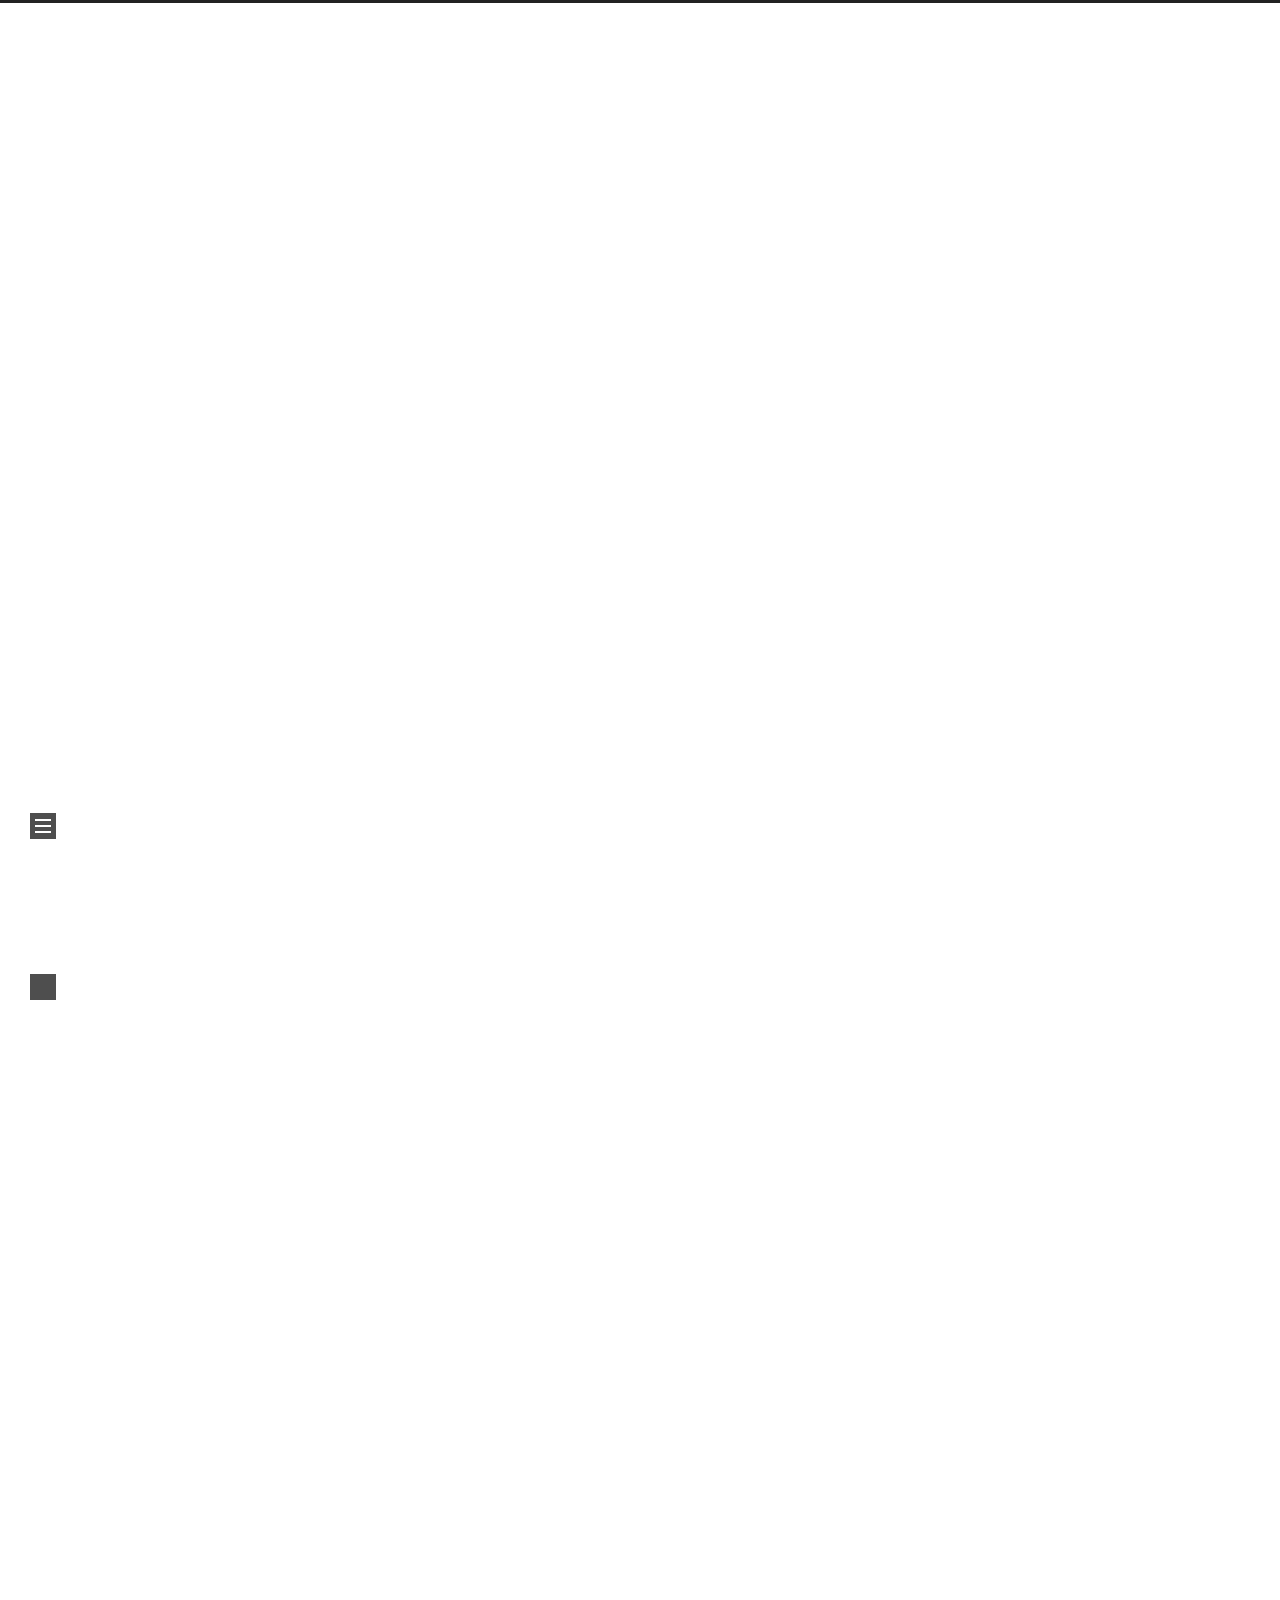
==== commit 67432f4d: "Site updated: 2026-04-14 15:17:36" ====
--- a/index.html
+++ b/index.html
@@ -59,6 +59,12 @@
   
 
 
+
+
+  
+
+  <script class="next-config" data-name="enableMath" type="application/json">true</script><script class="next-config" data-name="mathjax" type="application/json">{"enable":true,"tags":"all","js":{"url":"https://cdnjs.cloudflare.com/ajax/libs/mathjax/3.2.2/es5/tex-mml-chtml.js","integrity":"sha256-MASABpB4tYktI2Oitl4t+78w/lyA+D7b/s9GEP0JOGI="}}</script>
+<script src="/js/third-party/math/mathjax.js" defer></script>
 
 
 
@@ -192,7 +198,7 @@
         <i class="far fa-calendar-check"></i>
       </span>
       <span class="post-meta-item-text">Edited on</span>
-      <time title="Modified: 2026-04-02 17:43:43" itemprop="dateModified" datetime="2026-04-02T17:43:43+08:00">2026-04-02</time>
+      <time title="Modified: 2026-04-14 15:13:52" itemprop="dateModified" datetime="2026-04-14T15:13:52+08:00">2026-04-14</time>
     </span>
 
   
@@ -206,43 +212,55 @@
     
     <div class="post-body" itemprop="articleBody">
           <h3 id="method1">method1</h3>
-<h3 id="1文献：">1文献：</h3>
+<h3 id="文献">1文献：</h3>
 <h4 id="制备金属盐交联的电介质溶液">制备金属盐交联的电介质溶液</h4>
-<p><strong>溶解：</strong> 将 100mg bpy-PDMS 完全溶于 3ml 辛烷（octane）中。</p>
-<p><strong>交联：</strong> 加入金属盐（如 FeCl2, ZnCl2 等）的甲醇溶液。注：金属盐与配体的比例通常设定为 1:3</p>
-<p><strong>搅拌：</strong> 剧烈搅拌过夜。初始由于甲醇与辛烷不混溶，溶液会浑浊，反应完成后会变澄清且粘度增加</p>
-<h3 id="参考："><strong>参考：</strong></h3>
+<p><strong>溶解：</strong> 将 100mg bpy-PDMS 完全溶于 3ml
+辛烷（octane）中。</p>
+<p><strong>交联：</strong> 加入金属盐（如 FeCl2, ZnCl2
+等）的甲醇溶液。注：金属盐与配体的比例通常设定为 1:3</p>
+<p><strong>搅拌：</strong>
+剧烈搅拌过夜。初始由于甲醇与辛烷不混溶，溶液会浑浊，反应完成后会变澄清且粘度增加</p>
+<h3 id="参考"><strong>参考：</strong></h3>
 <p>制备电介质时使用<strong>辛烷</strong>（Octane）</p>
-<h3 id="2文献：">2文献：</h3>
+<h3 id="文献-1">2文献：</h3>
 <h4 id="电介质层旋涂与转移"><strong>电介质层旋涂与转移</strong></h4>
-<p><strong>旋涂：</strong> 将第一阶段制备好的交联 PDMS 辛烷溶液旋涂在 OTMS 硅片上。</p>
+<p><strong>旋涂：</strong> 将第一阶段制备好的交联 PDMS 辛烷溶液旋涂在
+OTMS 硅片上。</p>
 <p>参数：500rpm 旋转 60s，然后 2000rpm 旋转 30s。</p>
-<p>厚度控制：单层约 1.2-1.5μm，可通过多次旋涂增加厚度（如三层可达 5-6μm）以减少漏电流。</p>
-<p><strong>转移：</strong> 将形成的电介质薄膜转移覆盖在半导体层之上。</p>
-<h3 id="参考：-2"><strong>参考：</strong></h3>
+<p>厚度控制：单层约 1.2-1.5μm，可通过多次旋涂增加厚度（如三层可达
+5-6μm）以减少漏电流。</p>
+<p><strong>转移：</strong>
+将形成的电介质薄膜转移覆盖在半导体层之上。</p>
+<h3 id="参考-1"><strong>参考：</strong></h3>
 <p>旋涂参数：500rpm 旋转 60s，然后 2000rpm 旋转 30s。</p>
 <p>多次旋涂。</p>
-<h2 id="2026-3-29">2026/3/29</h2>
+<h2 id="section">2026/3/29</h2>
 <h3 id="method2">method2</h3>
 <p>介电层和半导体溶剂互溶，可以在中间旋涂一层保护层（如PVA），保护半导体层和介电层。</p>
 <p>器件结构：银纳米线-半导体-PVA-PDMS/SEBS-液态金属</p>
-<p><img src="C:%5CUsers%5Cryz08%5CDesktop%5C%E5%9B%BE.png" alt=""></p>
-<hr>
-<h2 id="2026-4-1">2026/4/1</h2>
-<h3 id="原因分析：己烷引起DPP-DTT溶胀">原因分析：己烷引起DPP-DTT溶胀</h3>
-<p>在局部溶胀区域中，厚度与介电常数同时发生变化，其电压分配取决于 d/ε 的比值。然而，由于实际结构存在显著空间不均匀性，局部区域可能出现极小厚度及低介电常数的叠加效应，从而导致局部电场显著增强，最终主导器件的击穿行为。</p>
-<h3 id="【实验验证】">【实验验证】</h3>
-<h4 id="实验目的：验证己烷有没有破坏-DPP-DTT-薄膜（1260685-66-2）">实验目的：验证己烷有没有破坏 DPP-DTT 薄膜（1260685-66-2）</h4>
-<h4 id="实验设计：做两个完全一样的器件">实验设计：做两个完全一样的器件</h4>
-<h5 id="✔-样品A（对照组）">✔ 样品A（对照组）</h5>
+<p>![]<img
+src="D:\LenovoSoftstore\blog\aaaRYZ\source\picture\method1.png"
+alt="method1" /></p>
+<hr />
+<h2 id="section-1">2026/4/1</h2>
+<h3 id="原因分析己烷引起dpp-dtt溶胀">原因分析：己烷引起DPP-DTT溶胀</h3>
+<p>在局部溶胀区域中，厚度与介电常数同时发生变化，其电压分配取决于 d/ε
+的比值。然而，由于实际结构存在显著空间不均匀性，局部区域可能出现极小厚度及低介电常数的叠加效应，从而导致局部电场显著增强，最终主导器件的击穿行为。</p>
+<h3 id="实验验证">【实验验证】</h3>
+<h4
+id="实验目的验证己烷有没有破坏-dpp-dtt-薄膜1260685-66-2">实验目的：验证己烷有没有破坏
+DPP-DTT 薄膜（1260685-66-2）</h4>
+<h4
+id="实验设计做两个完全一样的器件">实验设计：做两个完全一样的器件</h4>
+<h5 id="样品a对照组">✔ 样品A（对照组）</h5>
 <ul>
 <li>DPP-DTT薄膜不做任何处理</li>
 </ul>
-<h5 id="✔-样品B（测试组1）">✔ 样品B（测试组1）</h5>
+<h5 id="样品b测试组1">✔ 样品B（测试组1）</h5>
 <ul>
 <li>DPP-DTT薄膜滴 1–2 滴己烷，停留 10–30秒，吹干</li>
 </ul>
-<h5 id="✔-样品C（测试组2）">✔ 样品C（测试组2）</h5>
+<h5 id="样品c测试组2">✔ 样品C（测试组2）</h5>
 <ul>
 <li>DPP-DTT薄膜滴 1–2 滴氯仿，停留 10–30秒，吹干</li>
 </ul>
@@ -252,29 +270,29 @@
 <tr>
 <th>指标</th>
 <th>正常</th>
-<th style="text-align:center">溶胀后</th>
+<th style="text-align: center;">溶胀后</th>
 </tr>
 </thead>
 <tbody>
 <tr>
 <td>电流</td>
 <td>稳定</td>
-<td style="text-align:center">明显下降或异常</td>
+<td style="text-align: center;">明显下降或异常</td>
 </tr>
 <tr>
 <td>开关比</td>
 <td>高</td>
-<td style="text-align:center">下降</td>
+<td style="text-align: center;">下降</td>
 </tr>
 <tr>
 <td>漏电</td>
 <td>小</td>
-<td style="text-align:center">增大</td>
+<td style="text-align: center;">增大</td>
 </tr>
 <tr>
 <td>曲线</td>
 <td>平滑</td>
-<td style="text-align:center">畸变</td>
+<td style="text-align: center;">畸变</td>
 </tr>
 </tbody>
 </table>
@@ -282,43 +300,45 @@
 <li>如果己烷效果接近氯仿 = 严重溶胀</li>
 <li>如果介于中间 = 部分溶胀</li>
 </ul>
-<hr>
-<h4 id="解决方案：">解决方案：</h4>
+<hr />
+<h4 id="解决方案">解决方案：</h4>
 <p>方案一、PDMS先成膜 → 再转移</p>
 <p>方案二、加抗溶剂保护层</p>
 <p>方案三、换介电材料</p>
-<hr>
-<h3 id="方案一、PDMS先成膜-→-再转移">方案一、PDMS先成膜 → 再转移</h3>
-<h5 id="实验结果：在转移曲线中，前期漏极电流几乎不变化，高栅电压下，漏极电流小幅升高">实验结果：在转移曲线中，前期漏极电流几乎不变化，高栅电压下，漏极电流小幅升高</h5>
-<h5 id="结果分析：电场进去，弱栅控">结果分析：电场进去，弱栅控</h5>
-<p>电容：<br>
-$$<br>
-C = \frac{\varepsilon}{d}<br>
-$$</p>
+<hr />
+<h3 id="方案一pdms先成膜-再转移">方案一、PDMS先成膜 → 再转移</h3>
+<h5
+id="实验结果在转移曲线中前期漏极电流几乎不变化高栅电压下漏极电流小幅升高">实验结果：在转移曲线中，前期漏极电流几乎不变化，高栅电压下，漏极电流小幅升高</h5>
+<h5 id="结果分析电场进去弱栅控">结果分析：电场进去，弱栅控</h5>
+<p>电容： <span class="math display">$$
+C = \frac{\varepsilon}{d}
+$$</span></p>
 <p>d 很大（PDMS厚 + 空气间隙）</p>
-<p>ε 很小（PDMS≈2.5 + 空气≈1）<br>
-$$<br>
-所以C 非常小<br>
-$$<br>
-栅控电荷：<br>
-$$<br>
-Q = C V<br>
-$$<br>
+<p>ε 很小（PDMS≈2.5 + 空气≈1）</p>
+<p>所以C非常小</p>
+<p>栅控电荷： <span
+class="math display"><em>Q</em> = <em>C</em> × <em>V</em></span>
 要产生同样 Q：必须用更大的 V</p>
-<h5 id="原因：有空气间隙、PDMS太厚、PDMS-ε-太低">原因：有空气间隙、PDMS太厚、PDMS ε 太低</h5>
-<h5 id="解决方案：-2">解决方案：</h5>
+<h5
+id="原因有空气间隙pdms太厚pdms-ε-太低">原因：有空气间隙、PDMS太厚、PDMS
+ε 太低</h5>
+<h5 id="解决方案-1">解决方案：</h5>
 <ul>
-<li>
-<p>提高电容</p>
+<li><p>提高电容</p>
 <p>减薄PDMS</p>
-<p>消除空气层：轻压或者加热</p>
-</li>
-<li>
-<p>引入“薄高ε层”（PVA / PMMA）</p>
-</li>
+<p>消除空气层：轻压或者加热</p></li>
+<li><p>引入“薄高ε层”（PVA / PMMA）</p></li>
 </ul>
 <h5 id="各种介电层性能">各种介电层性能</h5>
-<table>
+<table style="width:100%;">
+<colgroup>
+<col style="width: 12%" />
+<col style="width: 16%" />
+<col style="width: 8%" />
+<col style="width: 27%" />
+<col style="width: 21%" />
+<col style="width: 13%" />
+</colgroup>
 <thead>
 <tr>
 <th>材料</th>
@@ -380,42 +400,46 @@
 </tr>
 </tbody>
 </table>
-<hr>
-<h3 id="方案二、加抗溶剂保护层">方案二、加抗溶剂保护层</h3>
-<h4 id="实验目的：制备不击穿的器件">实验目的：制备不击穿的器件</h4>
-<h4 id="实验设计：">实验设计：</h4>
-<p>EGaIn<br>
-↓<br>
-PDMS（少量己烷溶解，厚，完全固化）<br>
-↓<br>
-PVA（抗溶剂保护层， 薄） ⭐<br>
-↓<br>
-DPP-DTT<br>
-↓<br>
-AgNW</p>
+<hr />
+<h3 id="方案二加抗溶剂保护层">方案二、加抗溶剂保护层</h3>
+<h4 id="实验目的制备不击穿的器件">实验目的：制备不击穿的器件</h4>
+<h4 id="实验设计">实验设计：</h4>
+<p>EGaIn ↓ PDMS（少量己烷溶解，厚，完全固化） ↓ PVA（抗溶剂保护层， 薄）
+⭐ ↓ DPP-DTT ↓ AgNW</p>
 <ul>
-<li>
-<p>PVA挡溶剂，薄提高电容</p>
-</li>
-<li>
-<p>PDMS，厚防击穿</p>
-</li>
+<li>PVA挡溶剂，薄提高电容</li>
+<li>PDMS，厚防击穿</li>
 </ul>
-<p>$$<br>
-C = \frac{\varepsilon}{d}<br>
-$$</p>
-<p>$$<br>
-Q = C V<br>
-$$</p>
-<p>$$<br>
-E = \frac{V}{d}<br>
-$$</p>
-<hr>
-<h3 id="方案三、换介电材料">方案三、换介电材料</h3>
+<p>$$ C = \</p>
+<p>Q = C V\</p>
+<p>E = $$</p>
+<hr />
+<h3 id="方案三换介电材料">方案三、换介电材料</h3>
 <ul>
 <li>SEBS溶剂（己烷 / 甲苯），会溶胀DPP-DTT</li>
 <li>CYTOP溶剂（氟溶剂），和DPP-DTT完全正交</li>
 </ul>
+<hr />
+<h2 id="section-2">2026/4/3</h2>
+<h5 id="sebs溶剂氯仿甲苯">SEBS溶剂：氯仿、甲苯</h5>
+<h4
+id="实验目的尝试用sebs作为介电层sebs较好制备">实验目的：尝试用SEBS作为介电层（SEBS较好制备）</h4>
+<h4 id="实验设计-1">实验设计：</h4>
+<p>SEBSH1052 / 60 mg/mL in toluene / 1000 rpm, 1 min / 120 °C （150 °C
+？），1 h（厚度 1.05 μm），先在超疏水玻璃上做 SEBS
+膜，再转移；或者先加一层抗溶剂保护层。</p>
+<h5 id="参考文献">参考文献：</h5>
+<p>Ruiheng Chen et al., “Intrinsically stretchable all-carbon-nanotube
+transistors with styrene–ethylene–butylene–styrene as gate dielectrics
+integrated by photolithography-based process,” RSC Advances, 2020.</p>
+<p>Yuan/Yang et al., “Achieving tissue-level softness on stretchable
+electronics through a generalizable soft interlayer design,” Nature
+Communications, 2023.</p>
+<hr />
+<h2 id="section-3">2026/4/13</h2>
+<p>PVA保护层方法：将聚乙烯醇（PVA）溶于去离子水（质量分数 3 wt.%），以
+8000 rpm 转速旋涂 60 s，并在 100 ℃下退火 1 h。</p>
+<p>SEBS（OTS）：</p>
 
       
     </div>
@@ -489,35 +513,35 @@
 <thead>
 <tr>
 <th></th>
-<th style="text-align:center"><strong>上午</strong></th>
-<th style="text-align:center"><strong>下午</strong></th>
+<th style="text-align: center;"><strong>上午</strong></th>
+<th style="text-align: center;"><strong>下午</strong></th>
 </tr>
 </thead>
 <tbody>
 <tr>
 <td>3.23</td>
-<td style="text-align:center"></td>
-<td style="text-align:center">旋半导体（24个）</td>
+<td style="text-align: center;"></td>
+<td style="text-align: center;">旋半导体（24个）</td>
 </tr>
 <tr>
 <td>3.24</td>
-<td style="text-align:center">旋PU（12个）</td>
-<td style="text-align:center">测数据</td>
+<td style="text-align: center;">旋PU（12个）</td>
+<td style="text-align: center;">测数据</td>
 </tr>
 <tr>
 <td>3.25</td>
-<td style="text-align:center">尝试PDMS（其他介电层）</td>
-<td style="text-align:center">尝试PDMS（其他介电层）</td>
+<td style="text-align: center;">尝试PDMS（其他介电层）</td>
+<td style="text-align: center;">尝试PDMS（其他介电层）</td>
 </tr>
 <tr>
 <td>3.26</td>
-<td style="text-align:center">上课</td>
-<td style="text-align:center">根据数据灵活安排</td>
+<td style="text-align: center;">上课</td>
+<td style="text-align: center;">根据数据灵活安排</td>
 </tr>
 <tr>
 <td>3.27</td>
-<td style="text-align:center">上课</td>
-<td style="text-align:center">根据数据灵活安排</td>
+<td style="text-align: center;">上课</td>
+<td style="text-align: center;">根据数据灵活安排</td>
 </tr>
 </tbody>
 </table>
@@ -590,20 +614,29 @@
     
     
     <div class="post-body" itemprop="articleBody">
-          <p>Welcome to <a target="_blank" rel="noopener" href="https://hexo.io/">Hexo</a>! This is your very first post. Check <a target="_blank" rel="noopener" href="https://hexo.io/docs/">documentation</a> for more info. If you get any problems when using Hexo, you can find the answer in <a target="_blank" rel="noopener" href="https://hexo.io/docs/troubleshooting.html">troubleshooting</a> or you can ask me on <a target="_blank" rel="noopener" href="https://github.com/hexojs/hexo/issues">GitHub</a>.</p>
-<h2 id="Quick-Start">Quick Start</h2>
-<h3 id="Create-a-new-post">Create a new post</h3>
+          <p>Welcome to <a target="_blank" rel="noopener" href="https://hexo.io/">Hexo</a>! This is your very
+first post. Check <a target="_blank" rel="noopener" href="https://hexo.io/docs/">documentation</a> for
+more info. If you get any problems when using Hexo, you can find the
+answer in <a
+target="_blank" rel="noopener" href="https://hexo.io/docs/troubleshooting.html">troubleshooting</a> or
+you can ask me on <a
+target="_blank" rel="noopener" href="https://github.com/hexojs/hexo/issues">GitHub</a>.</p>
+<h2 id="quick-start">Quick Start</h2>
+<h3 id="create-a-new-post">Create a new post</h3>
 <figure class="highlight bash"><table><tr><td class="gutter"><pre><span class="line">1</span><br></pre></td><td class="code"><pre><span class="line">$ hexo new <span class="string">&quot;My New Post&quot;</span></span><br></pre></td></tr></table></figure>
-<p>More info: <a target="_blank" rel="noopener" href="https://hexo.io/docs/writing.html">Writing</a></p>
-<h3 id="Run-server">Run server</h3>
+<p>More info: <a
+target="_blank" rel="noopener" href="https://hexo.io/docs/writing.html">Writing</a></p>
+<h3 id="run-server">Run server</h3>
 <figure class="highlight bash"><table><tr><td class="gutter"><pre><span class="line">1</span><br></pre></td><td class="code"><pre><span class="line">$ hexo server</span><br></pre></td></tr></table></figure>
 <p>More info: <a target="_blank" rel="noopener" href="https://hexo.io/docs/server.html">Server</a></p>
-<h3 id="Generate-static-files">Generate static files</h3>
+<h3 id="generate-static-files">Generate static files</h3>
 <figure class="highlight bash"><table><tr><td class="gutter"><pre><span class="line">1</span><br></pre></td><td class="code"><pre><span class="line">$ hexo generate</span><br></pre></td></tr></table></figure>
-<p>More info: <a target="_blank" rel="noopener" href="https://hexo.io/docs/generating.html">Generating</a></p>
-<h3 id="Deploy-to-remote-sites">Deploy to remote sites</h3>
+<p>More info: <a
+target="_blank" rel="noopener" href="https://hexo.io/docs/generating.html">Generating</a></p>
+<h3 id="deploy-to-remote-sites">Deploy to remote sites</h3>
 <figure class="highlight bash"><table><tr><td class="gutter"><pre><span class="line">1</span><br></pre></td><td class="code"><pre><span class="line">$ hexo deploy</span><br></pre></td></tr></table></figure>
-<p>More info: <a target="_blank" rel="noopener" href="https://hexo.io/docs/one-command-deployment.html">Deployment</a></p>
+<p>More info: <a
+target="_blank" rel="noopener" href="https://hexo.io/docs/one-command-deployment.html">Deployment</a></p>
 
       
     </div>
--- a/css/main.css
+++ b/css/main.css
@@ -1384,7 +1384,7 @@
   vertical-align: middle;
 }
 .links-of-author a::before {
-  background: #264913;
+  background: #ffffdb;
   display: inline-block;
   margin-right: 3px;
   transform: translateY(-2px);
@@ -2571,6 +2571,13 @@
   color: #ff2a2a;
   font-weight: bold;
 }
+mjx-container[jax='CHTML'][display='true'],
+.has-jax {
+  overflow: auto hidden;
+}
+mjx-container[display='true'] + br {
+  display: none;
+}
 .use-motion .animated {
   animation-fill-mode: none;
   visibility: inherit;
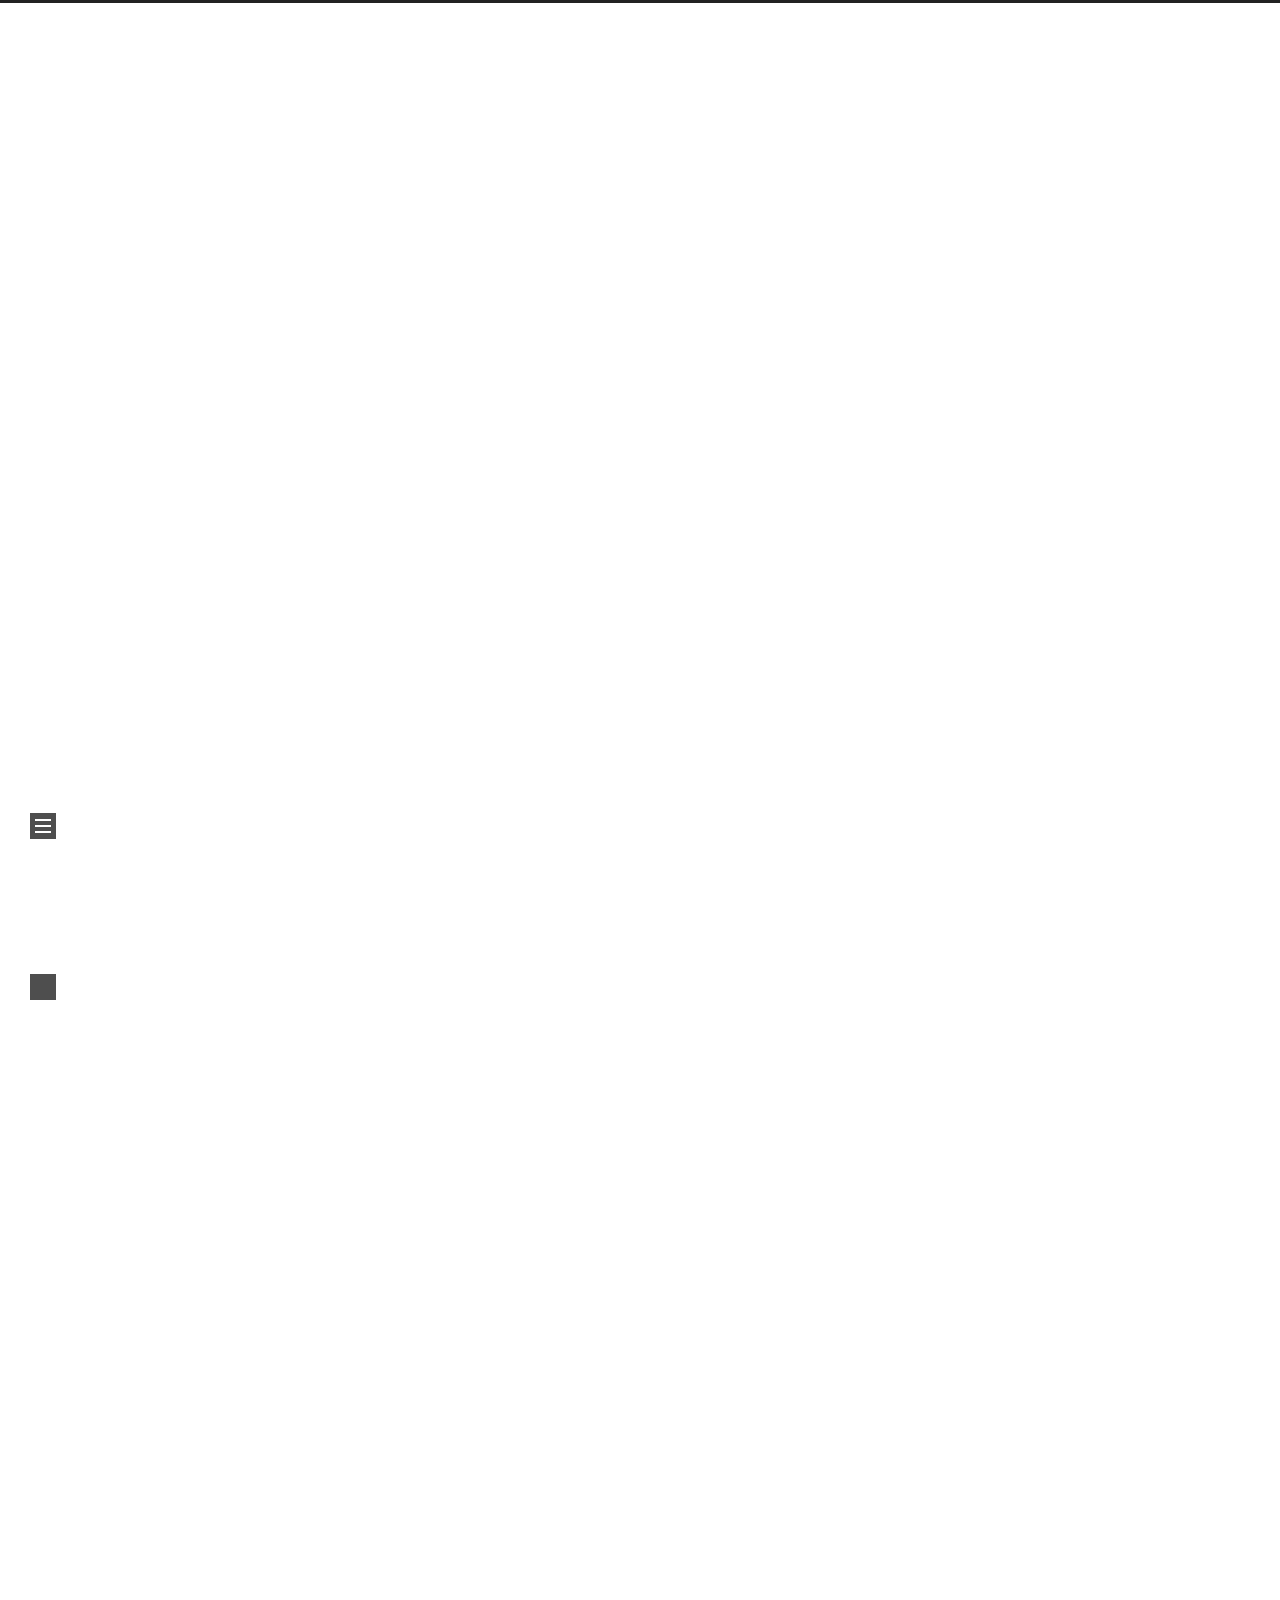
==== commit 0d27cb9e: "Site updated: 2026-04-16 18:45:00" ====
--- a/index.html
+++ b/index.html
@@ -198,7 +198,7 @@
         <i class="far fa-calendar-check"></i>
       </span>
       <span class="post-meta-item-text">Edited on</span>
-      <time title="Modified: 2026-04-14 15:13:52" itemprop="dateModified" datetime="2026-04-14T15:13:52+08:00">2026-04-14</time>
+      <time title="Modified: 2026-04-16 18:43:26" itemprop="dateModified" datetime="2026-04-16T18:43:26+08:00">2026-04-16</time>
     </span>
 
   
@@ -440,6 +440,14 @@
 <p>PVA保护层方法：将聚乙烯醇（PVA）溶于去离子水（质量分数 3 wt.%），以
 8000 rpm 转速旋涂 60 s，并在 100 ℃下退火 1 h。</p>
 <p>SEBS（OTS）：</p>
+<hr />
+<h2 id="section-4">2026/4/16</h2>
+<p><img src="D:\LenovoSoftstore\blog\aaaRYZ\source\picture\4.15PDMS.jpg"
+alt="4.15PDMS" /><img
+src="D:\LenovoSoftstore\blog\aaaRYZ\source\picture\4.15SEBS.jpg"
+alt="4.15SEBS" /></p>
+<p>原因：PVA太薄 + 电压太高 → leakage主导 → 电流方向混乱</p>
+<p>解决方案：降低电压、加厚PVA（3000\4000\5000)、干燥PVA、提高总电容</p>
 
       
     </div>
--- a/css/main.css
+++ b/css/main.css
@@ -1384,7 +1384,7 @@
   vertical-align: middle;
 }
 .links-of-author a::before {
-  background: #ffffdb;
+  background: #176678;
   display: inline-block;
   margin-right: 3px;
   transform: translateY(-2px);
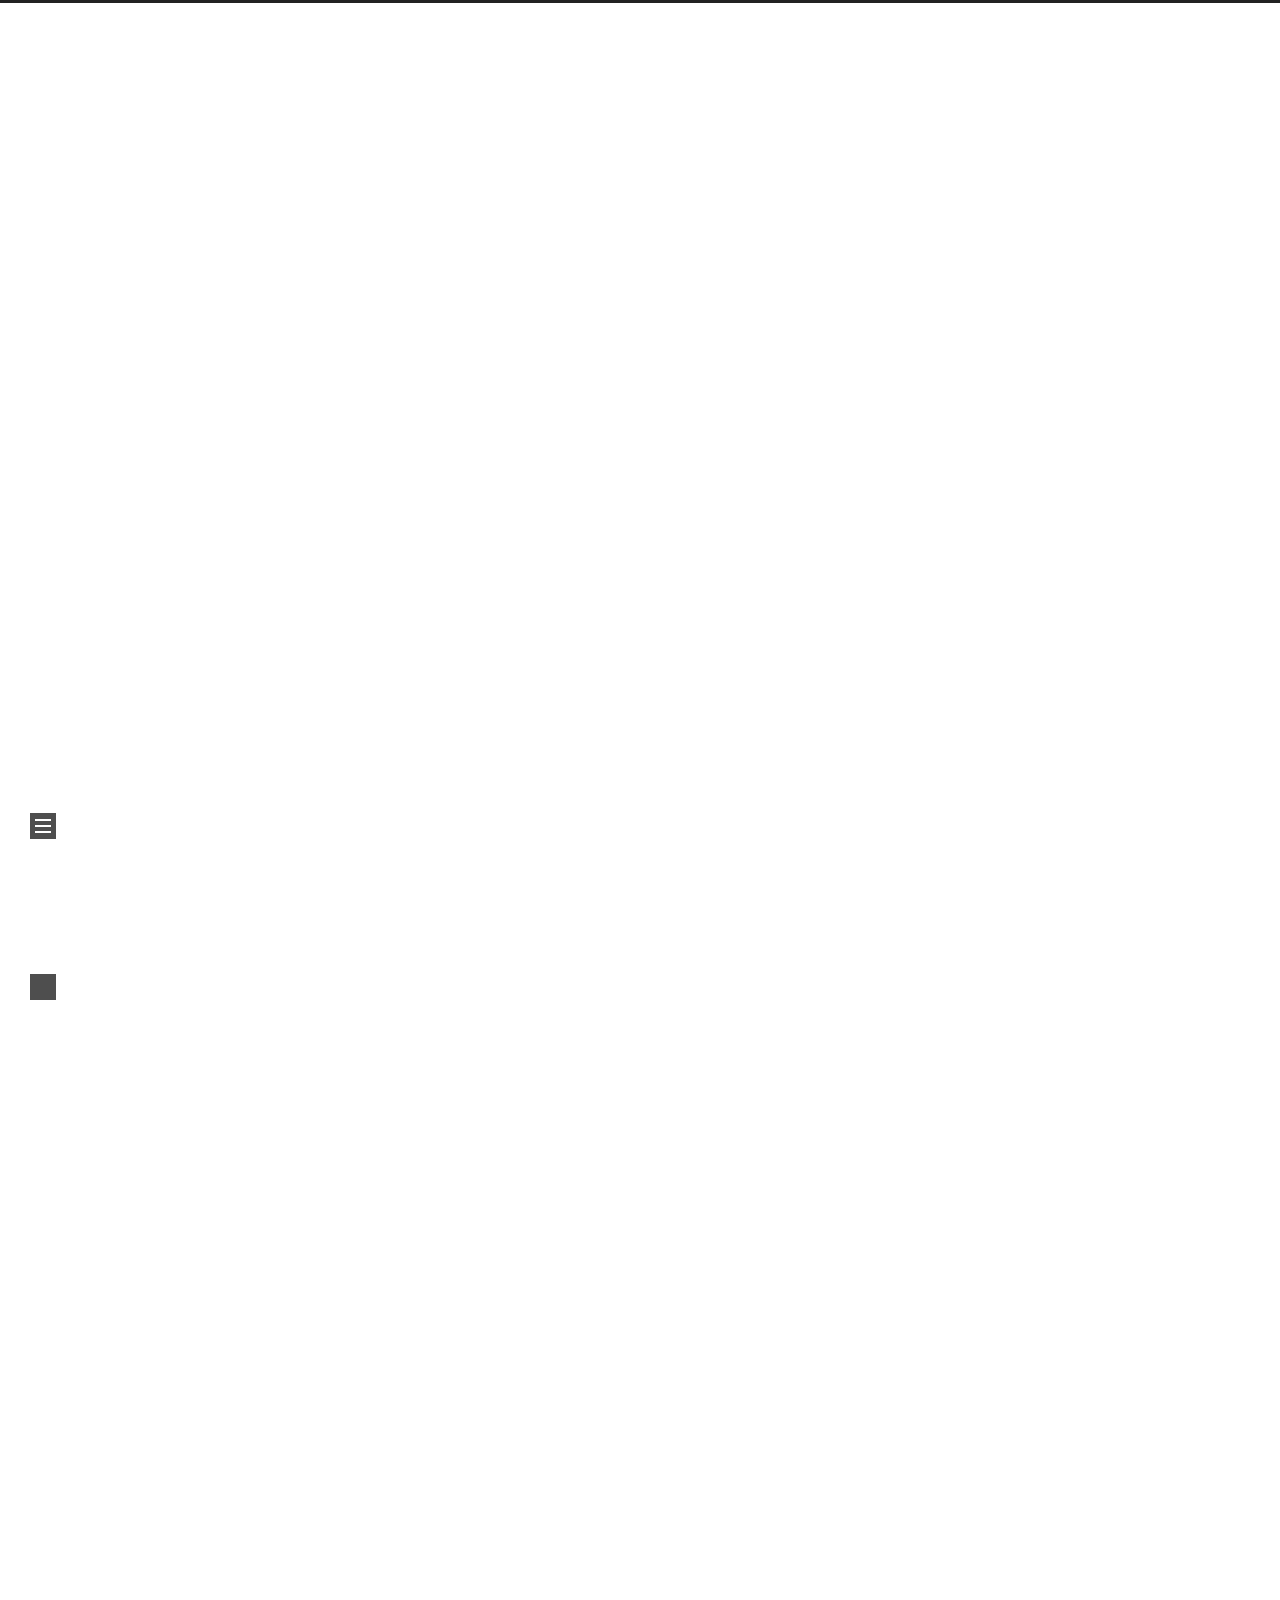
==== commit f302dd7b: "Site updated: 2026-04-23 16:17:26" ====
--- a/index.html
+++ b/index.html
@@ -198,7 +198,7 @@
         <i class="far fa-calendar-check"></i>
       </span>
       <span class="post-meta-item-text">Edited on</span>
-      <time title="Modified: 2026-04-16 18:43:26" itemprop="dateModified" datetime="2026-04-16T18:43:26+08:00">2026-04-16</time>
+      <time title="Modified: 2026-04-23 16:15:49" itemprop="dateModified" datetime="2026-04-23T16:15:49+08:00">2026-04-23</time>
     </span>
 
   
@@ -448,6 +448,22 @@
 alt="4.15SEBS" /></p>
 <p>原因：PVA太薄 + 电压太高 → leakage主导 → 电流方向混乱</p>
 <p>解决方案：降低电压、加厚PVA（3000\4000\5000)、干燥PVA、提高总电容</p>
+<hr />
+<h2 id="section-5">2026/4/23</h2>
+<p>文献阅读：</p>
+<p>刚性基底上的 OFET：将有机半导体以 1000 rpm 旋涂 60 s
+制备于基底上，聚合物溶液配制如下：P1、P2、N1（5 mg/mL 氯苯溶液）；P3（5
+mg/mL 对二甲苯溶液），将该溶液以<strong>500 rpm 旋涂 60
+s</strong>，再以<strong>2000 rpm 旋涂 30
+s</strong>，在硅片基底上形成介电层，两层旋涂（3.5/3μL）。</p>
+<figure>
+<img
+src="C:\Users\ryz08\AppData\Roaming\Typora\typora-user-images\image-20260423110759378.png"
+alt="image-20260423110759378" />
+<figcaption aria-hidden="true">image-20260423110759378</figcaption>
+</figure>
+<p><img src="C:\Users\ryz08\AppData\Roaming\Typora\typora-user-images\image-20260423110938187.png" alt="image-20260423110938187" style="zoom: 33%;" /></p>
+<p>转移曲线：-60/10；</p>
 
       
     </div>
--- a/css/main.css
+++ b/css/main.css
@@ -1384,7 +1384,7 @@
   vertical-align: middle;
 }
 .links-of-author a::before {
-  background: #176678;
+  background: #dd88da;
   display: inline-block;
   margin-right: 3px;
   transform: translateY(-2px);
